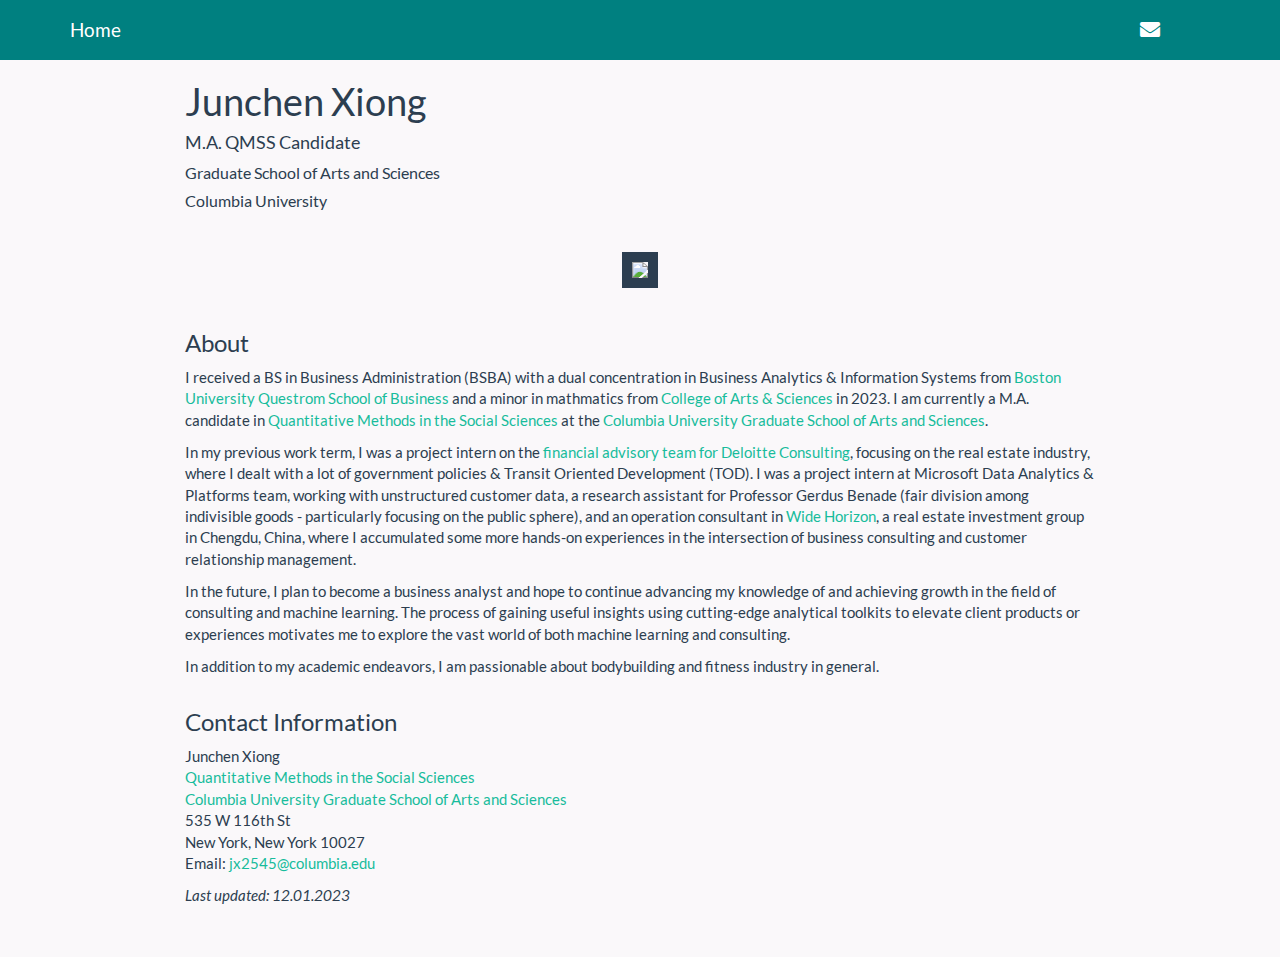
==== index.html @ b04f5756 "image&color_update" ====
<!DOCTYPE html>

<html xmlns="http://www.w3.org/1999/xhtml">

<head> <!-- Global site tag (gtag.js) - Google Analytics -->
<script async src="https://www.googletagmanager.com/gtag/js?id=UA-165822428-1"></script>
<script>
  window.dataLayer = window.dataLayer || [];
  function gtag(){dataLayer.push(arguments);}
  gtag('js', new Date());

  gtag('config', 'UA-165822428-1');
</script>

<meta charset="utf-8" />
<meta http-equiv="Content-Type" content="text/html; charset=utf-8" />
<meta name="generator" content="pandoc" />
<meta http-equiv="X-UA-Compatible" content="IE=EDGE" />




<title>Junchen Xiong</title>

<script src="site_libs/header-attrs-2.6/header-attrs.js"></script>
<script src="site_libs/jquery-1.11.3/jquery.min.js"></script>
<meta name="viewport" content="width=device-width, initial-scale=1" />
<link href="site_libs/bootstrap-3.3.5/css/flatly.min.css" rel="stylesheet" />
<script src="site_libs/bootstrap-3.3.5/js/bootstrap.min.js"></script>
<script src="site_libs/bootstrap-3.3.5/shim/html5shiv.min.js"></script>
<script src="site_libs/bootstrap-3.3.5/shim/respond.min.js"></script>
<script src="site_libs/navigation-1.1/tabsets.js"></script>
<link href="site_libs/highlightjs-9.12.0/default.css" rel="stylesheet" />
<script src="site_libs/highlightjs-9.12.0/highlight.js"></script>
<link href="site_libs/font-awesome-5.1.0/css/all.css" rel="stylesheet" />
<link href="site_libs/font-awesome-5.1.0/css/v4-shims.css" rel="stylesheet" />
<link rel="stylesheet" href="https://use.fontawesome.com/releases/v5.0.8/css/all.css" />
<script defer src="https://use.fontawesome.com/releases/v5.0.7/js/all.js"></script>
<script defer src="https://use.fontawesome.com/releases/v5.0.7/js/v4-shims.js"></script>


<link rel="stylesheet" href="https://cdn.jsdelivr.net/gh/jpswalsh/academicons/css/academicons.min.css">

<link rel="shortcut icon" type="image/x-icon" href="images/favicon.ico">

<style type="text/css">
  code{white-space: pre-wrap;}
  span.smallcaps{font-variant: small-caps;}
  span.underline{text-decoration: underline;}
  div.column{display: inline-block; vertical-align: top; width: 50%;}
  div.hanging-indent{margin-left: 1.5em; text-indent: -1.5em;}
  ul.task-list{list-style: none;}
    </style>

<style type="text/css">code{white-space: pre;}</style>
<style type="text/css">
  pre:not([class]) {
    background-color: white;
  }
</style>
<script type="text/javascript">
if (window.hljs) {
  hljs.configure({languages: []});
  hljs.initHighlightingOnLoad();
  if (document.readyState && document.readyState === "complete") {
    window.setTimeout(function() { hljs.initHighlighting(); }, 0);
  }
}
</script>



<style type="text/css">
h1 {
  font-size: 34px;
}
h1.title {
  font-size: 38px;
}
h2 {
  font-size: 30px;
}
h3 {
  font-size: 24px;
}
h4 {
  font-size: 18px;
}
h5 {
  font-size: 16px;
}
h6 {
  font-size: 12px;
}
.table th:not([align]) {
  text-align: left;
}
</style>





<style type = "text/css">
.main-container {
  max-width: 940px;
  margin-left: auto;
  margin-right: auto;
}
code {
  color: inherit;
  background-color: rgba(0, 0, 0, 0.04);
}
img {
  max-width:100%;
}
.tabbed-pane {
  padding-top: 12px;
}
.html-widget {
  margin-bottom: 20px;
}
button.code-folding-btn:focus {
  outline: none;
}
summary {
  display: list-item;
}
</style>


<style type="text/css">
/* padding for bootstrap navbar */
body {
  padding-top: 60px;
  padding-bottom: 40px;
}
/* offset scroll position for anchor links (for fixed navbar)  */
.section h1 {
  padding-top: 65px;
  margin-top: -65px;
}
.section h2 {
  padding-top: 65px;
  margin-top: -65px;
}
.section h3 {
  padding-top: 65px;
  margin-top: -65px;
}
.section h4 {
  padding-top: 65px;
  margin-top: -65px;
}
.section h5 {
  padding-top: 65px;
  margin-top: -65px;
}
.section h6 {
  padding-top: 65px;
  margin-top: -65px;
}
.dropdown-submenu {
  position: relative;
}
.dropdown-submenu>.dropdown-menu {
  top: 0;
  left: 100%;
  margin-top: -6px;
  margin-left: -1px;
  border-radius: 0 6px 6px 6px;
}
.dropdown-submenu:hover>.dropdown-menu {
  display: block;
}
.dropdown-submenu>a:after {
  display: block;
  content: " ";
  float: right;
  width: 0;
  height: 0;
  border-color: transparent;
  border-style: solid;
  border-width: 5px 0 5px 5px;
  border-left-color: #cccccc;
  margin-top: 5px;
  margin-right: -10px;
}
.dropdown-submenu:hover>a:after {
  border-left-color: #ffffff;
}
.dropdown-submenu.pull-left {
  float: none;
}
.dropdown-submenu.pull-left>.dropdown-menu {
  left: -100%;
  margin-left: 10px;
  border-radius: 6px 0 6px 6px;
}
</style>

<script>
// manage active state of menu based on current page
$(document).ready(function () {
  // active menu anchor
  href = window.location.pathname
  href = href.substr(href.lastIndexOf('/') + 1)
  if (href === "")
    href = "index.html";
  var menuAnchor = $('a[href="' + href + '"]');

  // mark it active
  menuAnchor.parent().addClass('active');

  // if it's got a parent navbar menu mark it active as well
  menuAnchor.closest('li.dropdown').addClass('active');
});
</script>

<!-- tabsets -->

<style type="text/css">
.tabset-dropdown > .nav-tabs {
  display: inline-table;
  max-height: 500px;
  min-height: 44px;
  overflow-y: auto;
  background: white;
  border: 1px solid #ddd;
  border-radius: 4px;
}

.tabset-dropdown > .nav-tabs > li.active:before {
  content: "";
  font-family: 'Glyphicons Halflings';
  display: inline-block;
  padding: 10px;
  border-right: 1px solid #ddd;
}

.tabset-dropdown > .nav-tabs.nav-tabs-open > li.active:before {
  content: "&#xe258;";
  border: none;
}

.tabset-dropdown > .nav-tabs.nav-tabs-open:before {
  content: "";
  font-family: 'Glyphicons Halflings';
  display: inline-block;
  padding: 10px;
  border-right: 1px solid #ddd;
}

.tabset-dropdown > .nav-tabs > li.active {
  display: block;
}

.tabset-dropdown > .nav-tabs > li > a,
.tabset-dropdown > .nav-tabs > li > a:focus,
.tabset-dropdown > .nav-tabs > li > a:hover {
  border: none;
  display: inline-block;
  border-radius: 4px;
  background-color: transparent;
}

.tabset-dropdown > .nav-tabs.nav-tabs-open > li {
  display: block;
  float: none;
}

.tabset-dropdown > .nav-tabs > li {
  display: none;
}
</style>

<!-- code folding -->




</head>

<body>


<div class="container-fluid main-container">




<div class="navbar navbar-default  navbar-fixed-top" role="navigation">
  <div class="container">
    <div class="navbar-header">
      <button type="button" class="navbar-toggle collapsed" data-toggle="collapse" data-target="#navbar">
        <span class="icon-bar"></span>
        <span class="icon-bar"></span>
        <span class="icon-bar"></span>
      </button>
      <a class="navbar-brand" href="index.html">Home</a>
    </div>
    <div id="navbar" class="navbar-collapse collapse">
      <ul class="nav navbar-nav">
        <!-- <li>
  <a href="publications.html">Publications</a>
</li> -->
<!-- <li>
  <a href="teaching.html">Teaching</a>
</li> -->
<!-- <li>
  <a href="personal.html">Personal</a>
</li> -->
<!-- <li>
  <a href="performances.html">Performances</a>
</li> -->
<!-- <li>
  <a href="repertoire.html">Repertoire</a>
</li> -->
      </ul>
      <ul class="nav navbar-nav navbar-right">
        <li>
  <a href="Resume_Junchen_Xiong.pdf">
    <span class="ai ai-cv ai-lg"></span>
     
  </a>
</li>

<li>
  <a href="https://twitter.com/JCX000809/">
    
    <span class="fa fa-twitter fa-lg"></span>


  </a>
</li>

<li>
  <a href="https://www.linkedin.com/in/jcxiong0809/">
    <span class="fa fa fa fa-linkedin-square fa-lg"></span>
     
  </a>
</li>
<li>
  <a href="mailto:&lt;jx2545@columbia.edu&gt;">
    <span class="fas fa-envelope fa-lg"></span>
     
  </a>
</li>
<li>
  <a href="https://github.com/JunchenX0809/">
    <span class="fa fa fa fa-github fa-lg"></span>
     
  </a>
</li>
      </ul>
    </div><!--/.nav-collapse -->
  </div><!--/.container -->
</div><!--/.navbar -->

<div class="fluid-row" id="header">



<h1 class="title toc-ignore">Junchen Xiong</h1>

</div>


<div id="MA-candidate" class="section level4">
<h4>M.A. QMSS Candidate</h4>
<div id="environmental-medicine-and-public-health" class="section level5">
<h5>Graduate School of Arts and Sciences</h5>
</div>
<div id="icahn-school-of-medicine-at-mount-sinai" class="section level5">
<h5>Columbia University</h5>
<p><br></p>
<div style="text-align: center;">

<p><img src="images/profile_photo3.jpg" style="width:60%; border:10px solid;"/></p>
</p>
<p><br></p>
</div>
</div>
<div id="about" class="section level3">
<h3>About</h3>
<p>I received a BS in Business Administration (BSBA) with a dual concentration in Business Analytics &amp; Information Systems from <a href="https://www.bu.edu/questrom/">Boston University Questrom School of Business</a> and a minor in mathmatics from <a href="https://www.bu.edu/cas/">College of Arts & Sciences</a> in 2023. I am currently a M.A. candidate in <a href="https://www.qmss.columbia.edu/">Quantitative Methods in the Social Sciences</a> at the <a href="https://www.gsas.columbia.edu/">Columbia University Graduate School of Arts and Sciences</a>. <br></p>

<p>In my previous work term, I was a project intern on the <a href="https://www2.deloitte.com/cn/en/services/finance.html">financial advisory team for Deloitte Consulting</a>, focusing on the real estate industry, where I dealt with a lot of government policies &amp; Transit Oriented Development (TOD).
  I was a project intern at Microsoft Data Analytics &amp; Platforms team, working with unstructured customer data, a research assistant for Professor Gerdus Benade (fair division among indivisible goods - particularly focusing on the public sphere), and an operation consultant in <a href="https://app.mokahr.com/apply/widehorizon/37079#/?anchorName=default_org_description&sourceToken="> Wide Horizon</a>, a real estate investment group in Chengdu, China, where I accumulated some more hands-on experiences in the intersection of business consulting and customer relationship management.
  <br></p>
<p>In the future, I plan to become a business analyst and hope to continue advancing my knowledge of and achieving growth in the field of consulting and machine learning. 
  The process of gaining useful insights using cutting-edge analytical toolkits to elevate client products or experiences motivates me to explore the vast world of both machine learning and consulting.<!-- NO<sub>2</sub>. -->
  <br></p>
<p>In addition to my academic endeavors, I am passionable about bodybuilding and fitness industry in general. 
  <br><br>
</p>
</div>
<div id="contact-information" class="section level3">
<h3>Contact Information</h3>
<p>Junchen Xiong <br> <a href="https://www.qmss.columbia.edu/">Quantitative Methods in the Social Sciences</a><br> <a href="https://www.gsas.columbia.edu/">Columbia University Graduate School of Arts and Sciences</a><br> 535 W 116th St<br> New York, New York 10027<br> Email: <a href="mailto:%3Cjx2545@columbia.edu%3E">jx2545@columbia.edu</a><br></p>
<p><em>Last updated: 12.01.2023</em></p>
</div>




</div>

<script>

// add bootstrap table styles to pandoc tables
function bootstrapStylePandocTables() {
  $('tr.odd').parent('tbody').parent('table').addClass('table table-condensed');
}
$(document).ready(function () {
  bootstrapStylePandocTables();
});


</script>

<!-- tabsets -->

<script>
$(document).ready(function () {
  window.buildTabsets("TOC");
});

$(document).ready(function () {
  $('.tabset-dropdown > .nav-tabs > li').click(function () {
    $(this).parent().toggleClass('nav-tabs-open')
  });
});
</script>

<!-- code folding -->


<!-- dynamically load mathjax for compatibility with self-contained -->
<script>
  (function () {
    var script = document.createElement("script");
    script.type = "text/javascript";
    script.src  = "https://mathjax.rstudio.com/latest/MathJax.js?config=TeX-AMS-MML_HTMLorMML";
    document.getElementsByTagName("head")[0].appendChild(script);
  })();
</script>

</body>
</html>
---- site_libs/bootstrap-3.3.5/css/flatly.min.css ----
@font-face {
    font-family: 'Lato';
    font-style: normal;
    font-weight: 400;
    src: url(fonts/Lato.ttf) format('truetype');
}

@font-face {
    font-family: 'Lato';
    font-style: normal;
    font-weight: 700;
    src: url(fonts/LatoBold.ttf) format('truetype');
}

@font-face {
    font-family: 'Lato';
    font-style: italic;
    font-weight: 400;
    src: url(fonts/LatoItalic.ttf) format('truetype');
}

/*!
 * bootswatch v3.3.6
 * Homepage: http://bootswatch.com
 * Copyright 2012-2015 Thomas Park
 * Licensed under MIT
 * Based on Bootstrap
*/
/*!
 * Bootstrap v3.3.6 (http://getbootstrap.com)
 * Copyright 2011-2015 Twitter, Inc.
 * Licensed under MIT (https://github.com/twbs/bootstrap/blob/master/LICENSE)
 */
/*! normalize.css v3.0.3 | MIT License | github.com/necolas/normalize.css */
html {
    font-family: sans-serif;
    -ms-text-size-adjust: 100%;
    -webkit-text-size-adjust: 100%
}

body {
    margin: 0
}

article,aside,details,figcaption,figure,footer,header,hgroup,main,menu,nav,section,summary {
    display: block
}

audio,canvas,progress,video {
    display: inline-block;
    vertical-align: baseline
}

audio:not([controls]) {
    display: none;
    height: 0
}

[hidden],template {
    display: none
}

a {
    background-color: transparent
}

a:active,a:hover {
    outline: 0
}

abbr[title] {
    border-bottom: 1px dotted
}

b,strong {
    font-weight: bold
}

dfn {
    font-style: italic
}

h1 {
    font-size: 2em;
    margin: 0.67em 0
}

mark {
    background: #ff0;
    color: #000
}

small {
    font-size: 80%
}

sub,sup {
    font-size: 75%;
    line-height: 0;
    position: relative;
    vertical-align: baseline
}

sup {
    top: -0.5em
}

sub {
    bottom: -0.25em
}

img {
    border: 0
}

svg:not(:root) {
    overflow: hidden
}

figure {
    margin: 1em 40px
}

hr {
    -webkit-box-sizing: content-box;
    -moz-box-sizing: content-box;
    box-sizing: content-box;
    height: 0
}

pre {
    overflow: auto
}

code,kbd,pre,samp {
    font-family: monospace, monospace;
    font-size: 1em
}

button,input,optgroup,select,textarea {
    color: inherit;
    font: inherit;
    margin: 0
}

button {
    overflow: visible
}

button,select {
    text-transform: none
}

button,html input[type="button"],input[type="reset"],input[type="submit"] {
    -webkit-appearance: button;
    cursor: pointer
}

button[disabled],html input[disabled] {
    cursor: default
}

button::-moz-focus-inner,input::-moz-focus-inner {
    border: 0;
    padding: 0
}

input {
    line-height: normal
}

input[type="checkbox"],input[type="radio"] {
    -webkit-box-sizing: border-box;
    -moz-box-sizing: border-box;
    box-sizing: border-box;
    padding: 0
}

input[type="number"]::-webkit-inner-spin-button,input[type="number"]::-webkit-outer-spin-button {
    height: auto
}

input[type="search"] {
    -webkit-appearance: textfield;
    -webkit-box-sizing: content-box;
    -moz-box-sizing: content-box;
    box-sizing: content-box
}

input[type="search"]::-webkit-search-cancel-button,input[type="search"]::-webkit-search-decoration {
    -webkit-appearance: none
}

fieldset {
    border: 1px solid #c0c0c0;
    margin: 0 2px;
    padding: 0.35em 0.625em 0.75em
}

legend {
    border: 0;
    padding: 0
}

textarea {
    overflow: auto
}

optgroup {
    font-weight: bold
}

table {
    border-collapse: collapse;
    border-spacing: 0
}

td,th {
    padding: 0
}

/*! Source: https://github.com/h5bp/html5-boilerplate/blob/master/src/css/main.css */
@media print {
    *,*:before,*:after {
        background: transparent !important;
        color: #000 !important;
        -webkit-box-shadow: none !important;
        box-shadow: none !important;
        text-shadow: none !important
    }

    a,a:visited {
        text-decoration: underline
    }

    a[href]:after {
        content: " (" attr(href) ")"
    }

    abbr[title]:after {
        content: " (" attr(title) ")"
    }

    a[href^="#"]:after,a[href^="javascript:"]:after {
        content: ""
    }

    pre,blockquote {
        border: 1px solid #999;
        page-break-inside: avoid
    }

    thead {
        display: table-header-group
    }

    tr,img {
        page-break-inside: avoid
    }

    img {
        max-width: 100% !important
    }

    p,h2,h3 {
        orphans: 3;
        widows: 3
    }

    h2,h3 {
        page-break-after: avoid
    }

    .navbar {
        display: none
    }

    .btn>.caret,.dropup>.btn>.caret {
        border-top-color: #000 !important
    }

    .label {
        border: 1px solid #000
    }

    .table {
        border-collapse: collapse !important
    }

    .table td,.table th {
        background-color: #fff !important
    }

    .table-bordered th,.table-bordered td {
        border: 1px solid #ddd !important
    }
}

@font-face {
    font-family: 'Glyphicons Halflings';
    src: url('../fonts/glyphicons-halflings-regular.eot');
    src: url('../fonts/glyphicons-halflings-regular.eot?#iefix') format('embedded-opentype'),url('../fonts/glyphicons-halflings-regular.woff') format('woff'),url('../fonts/glyphicons-halflings-regular.ttf') format('truetype'),url('../fonts/glyphicons-halflings-regular.svg#glyphicons_halflingsregular') format('svg')
}

.glyphicon {
    position: relative;
    top: 1px;
    display: inline-block;
    font-family: 'Glyphicons Halflings';
    font-style: normal;
    font-weight: normal;
    line-height: 1;
    -webkit-font-smoothing: antialiased;
    -moz-osx-font-smoothing: grayscale
}

.glyphicon-asterisk:before {
    content: "\002a"
}

.glyphicon-plus:before {
    content: "\002b"
}

.glyphicon-euro:before,.glyphicon-eur:before {
    content: "\20ac"
}

.glyphicon-minus:before {
    content: "\2212"
}

.glyphicon-cloud:before {
    content: "\2601"
}

.glyphicon-envelope:before {
    content: "\2709"
}

.glyphicon-pencil:before {
    content: "\270f"
}

.glyphicon-glass:before {
    content: "\e001"
}

.glyphicon-music:before {
    content: "\e002"
}

.glyphicon-search:before {
    content: "\e003"
}

.glyphicon-heart:before {
    content: "\e005"
}

.glyphicon-star:before {
    content: "\e006"
}

.glyphicon-star-empty:before {
    content: "\e007"
}

.glyphicon-user:before {
    content: "\e008"
}

.glyphicon-film:before {
    content: "\e009"
}

.glyphicon-th-large:before {
    content: "\e010"
}

.glyphicon-th:before {
    content: "\e011"
}

.glyphicon-th-list:before {
    content: "\e012"
}

.glyphicon-ok:before {
    content: "\e013"
}

.glyphicon-remove:before {
    content: "\e014"
}

.glyphicon-zoom-in:before {
    content: "\e015"
}

.glyphicon-zoom-out:before {
    content: "\e016"
}

.glyphicon-off:before {
    content: "\e017"
}

.glyphicon-signal:before {
    content: "\e018"
}

.glyphicon-cog:before {
    content: "\e019"
}

.glyphicon-trash:before {
    content: "\e020"
}

.glyphicon-home:before {
    content: "\e021"
}

.glyphicon-file:before {
    content: "\e022"
}

.glyphicon-time:before {
    content: "\e023"
}

.glyphicon-road:before {
    content: "\e024"
}

.glyphicon-download-alt:before {
    content: "\e025"
}

.glyphicon-download:before {
    content: "\e026"
}

.glyphicon-upload:before {
    content: "\e027"
}

.glyphicon-inbox:before {
    content: "\e028"
}

.glyphicon-play-circle:before {
    content: "\e029"
}

.glyphicon-repeat:before {
    content: "\e030"
}

.glyphicon-refresh:before {
    content: "\e031"
}

.glyphicon-list-alt:before {
    content: "\e032"
}

.glyphicon-lock:before {
    content: "\e033"
}

.glyphicon-flag:before {
    content: "\e034"
}

.glyphicon-headphones:before {
    content: "\e035"
}

.glyphicon-volume-off:before {
    content: "\e036"
}

.glyphicon-volume-down:before {
    content: "\e037"
}

.glyphicon-volume-up:before {
    content: "\e038"
}

.glyphicon-qrcode:before {
    content: "\e039"
}

.glyphicon-barcode:before {
    content: "\e040"
}

.glyphicon-tag:before {
    content: "\e041"
}

.glyphicon-tags:before {
    content: "\e042"
}

.glyphicon-book:before {
    content: "\e043"
}

.glyphicon-bookmark:before {
    content: "\e044"
}

.glyphicon-print:before {
    content: "\e045"
}

.glyphicon-camera:before {
    content: "\e046"
}

.glyphicon-font:before {
    content: "\e047"
}

.glyphicon-bold:before {
    content: "\e048"
}

.glyphicon-italic:before {
    content: "\e049"
}

.glyphicon-text-height:before {
    content: "\e050"
}

.glyphicon-text-width:before {
    content: "\e051"
}

.glyphicon-align-left:before {
    content: "\e052"
}

.glyphicon-align-center:before {
    content: "\e053"
}

.glyphicon-align-right:before {
    content: "\e054"
}

.glyphicon-align-justify:before {
    content: "\e055"
}

.glyphicon-list:before {
    content: "\e056"
}

.glyphicon-indent-left:before {
    content: "\e057"
}

.glyphicon-indent-right:before {
    content: "\e058"
}

.glyphicon-facetime-video:before {
    content: "\e059"
}

.glyphicon-picture:before {
    content: "\e060"
}

.glyphicon-map-marker:before {
    content: "\e062"
}

.glyphicon-adjust:before {
    content: "\e063"
}

.glyphicon-tint:before {
    content: "\e064"
}

.glyphicon-edit:before {
    content: "\e065"
}

.glyphicon-share:before {
    content: "\e066"
}

.glyphicon-check:before {
    content: "\e067"
}

.glyphicon-move:before {
    content: "\e068"
}

.glyphicon-step-backward:before {
    content: "\e069"
}

.glyphicon-fast-backward:before {
    content: "\e070"
}

.glyphicon-backward:before {
    content: "\e071"
}

.glyphicon-play:before {
    content: "\e072"
}

.glyphicon-pause:before {
    content: "\e073"
}

.glyphicon-stop:before {
    content: "\e074"
}

.glyphicon-forward:before {
    content: "\e075"
}

.glyphicon-fast-forward:before {
    content: "\e076"
}

.glyphicon-step-forward:before {
    content: "\e077"
}

.glyphicon-eject:before {
    content: "\e078"
}

.glyphicon-chevron-left:before {
    content: "\e079"
}

.glyphicon-chevron-right:before {
    content: "\e080"
}

.glyphicon-plus-sign:before {
    content: "\e081"
}

.glyphicon-minus-sign:before {
    content: "\e082"
}

.glyphicon-remove-sign:before {
    content: "\e083"
}

.glyphicon-ok-sign:before {
    content: "\e084"
}

.glyphicon-question-sign:before {
    content: "\e085"
}

.glyphicon-info-sign:before {
    content: "\e086"
}

.glyphicon-screenshot:before {
    content: "\e087"
}

.glyphicon-remove-circle:before {
    content: "\e088"
}

.glyphicon-ok-circle:before {
    content: "\e089"
}

.glyphicon-ban-circle:before {
    content: "\e090"
}

.glyphicon-arrow-left:before {
    content: "\e091"
}

.glyphicon-arrow-right:before {
    content: "\e092"
}

.glyphicon-arrow-up:before {
    content: "\e093"
}

.glyphicon-arrow-down:before {
    content: "\e094"
}

.glyphicon-share-alt:before {
    content: "\e095"
}

.glyphicon-resize-full:before {
    content: "\e096"
}

.glyphicon-resize-small:before {
    content: "\e097"
}

.glyphicon-exclamation-sign:before {
    content: "\e101"
}

.glyphicon-gift:before {
    content: "\e102"
}

.glyphicon-leaf:before {
    content: "\e103"
}

.glyphicon-fire:before {
    content: "\e104"
}

.glyphicon-eye-open:before {
    content: "\e105"
}

.glyphicon-eye-close:before {
    content: "\e106"
}

.glyphicon-warning-sign:before {
    content: "\e107"
}

.glyphicon-plane:before {
    content: "\e108"
}

.glyphicon-calendar:before {
    content: "\e109"
}

.glyphicon-random:before {
    content: "\e110"
}

.glyphicon-comment:before {
    content: "\e111"
}

.glyphicon-magnet:before {
    content: "\e112"
}

.glyphicon-chevron-up:before {
    content: "\e113"
}

.glyphicon-chevron-down:before {
    content: "\e114"
}

.glyphicon-retweet:before {
    content: "\e115"
}

.glyphicon-shopping-cart:before {
    content: "\e116"
}

.glyphicon-folder-close:before {
    content: "\e117"
}

.glyphicon-folder-open:before {
    content: "\e118"
}

.glyphicon-resize-vertical:before {
    content: "\e119"
}

.glyphicon-resize-horizontal:before {
    content: "\e120"
}

.glyphicon-hdd:before {
    content: "\e121"
}

.glyphicon-bullhorn:before {
    content: "\e122"
}

.glyphicon-bell:before {
    content: "\e123"
}

.glyphicon-certificate:before {
    content: "\e124"
}

.glyphicon-thumbs-up:before {
    content: "\e125"
}

.glyphicon-thumbs-down:before {
    content: "\e126"
}

.glyphicon-hand-right:before {
    content: "\e127"
}

.glyphicon-hand-left:before {
    content: "\e128"
}

.glyphicon-hand-up:before {
    content: "\e129"
}

.glyphicon-hand-down:before {
    content: "\e130"
}

.glyphicon-circle-arrow-right:before {
    content: "\e131"
}

.glyphicon-circle-arrow-left:before {
    content: "\e132"
}

.glyphicon-circle-arrow-up:before {
    content: "\e133"
}

.glyphicon-circle-arrow-down:before {
    content: "\e134"
}

.glyphicon-globe:before {
    content: "\e135"
}

.glyphicon-wrench:before {
    content: "\e136"
}

.glyphicon-tasks:before {
    content: "\e137"
}

.glyphicon-filter:before {
    content: "\e138"
}

.glyphicon-briefcase:before {
    content: "\e139"
}

.glyphicon-fullscreen:before {
    content: "\e140"
}

.glyphicon-dashboard:before {
    content: "\e141"
}

.glyphicon-paperclip:before {
    content: "\e142"
}

.glyphicon-heart-empty:before {
    content: "\e143"
}

.glyphicon-link:before {
    content: "\e144"
}

.glyphicon-phone:before {
    content: "\e145"
}

.glyphicon-pushpin:before {
    content: "\e146"
}

.glyphicon-usd:before {
    content: "\e148"
}

.glyphicon-gbp:before {
    content: "\e149"
}

.glyphicon-sort:before {
    content: "\e150"
}

.glyphicon-sort-by-alphabet:before {
    content: "\e151"
}

.glyphicon-sort-by-alphabet-alt:before {
    content: "\e152"
}

.glyphicon-sort-by-order:before {
    content: "\e153"
}

.glyphicon-sort-by-order-alt:before {
    content: "\e154"
}

.glyphicon-sort-by-attributes:before {
    content: "\e155"
}

.glyphicon-sort-by-attributes-alt:before {
    content: "\e156"
}

.glyphicon-unchecked:before {
    content: "\e157"
}

.glyphicon-expand:before {
    content: "\e158"
}

.glyphicon-collapse-down:before {
    content: "\e159"
}

.glyphicon-collapse-up:before {
    content: "\e160"
}

.glyphicon-log-in:before {
    content: "\e161"
}

.glyphicon-flash:before {
    content: "\e162"
}

.glyphicon-log-out:before {
    content: "\e163"
}

.glyphicon-new-window:before {
    content: "\e164"
}

.glyphicon-record:before {
    content: "\e165"
}

.glyphicon-save:before {
    content: "\e166"
}

.glyphicon-open:before {
    content: "\e167"
}

.glyphicon-saved:before {
    content: "\e168"
}

.glyphicon-import:before {
    content: "\e169"
}

.glyphicon-export:before {
    content: "\e170"
}

.glyphicon-send:before {
    content: "\e171"
}

.glyphicon-floppy-disk:before {
    content: "\e172"
}

.glyphicon-floppy-saved:before {
    content: "\e173"
}

.glyphicon-floppy-remove:before {
    content: "\e174"
}

.glyphicon-floppy-save:before {
    content: "\e175"
}

.glyphicon-floppy-open:before {
    content: "\e176"
}

.glyphicon-credit-card:before {
    content: "\e177"
}

.glyphicon-transfer:before {
    content: "\e178"
}

.glyphicon-cutlery:before {
    content: "\e179"
}

.glyphicon-header:before {
    content: "\e180"
}

.glyphicon-compressed:before {
    content: "\e181"
}

.glyphicon-earphone:before {
    content: "\e182"
}

.glyphicon-phone-alt:before {
    content: "\e183"
}

.glyphicon-tower:before {
    content: "\e184"
}

.glyphicon-stats:before {
    content: "\e185"
}

.glyphicon-sd-video:before {
    content: "\e186"
}

.glyphicon-hd-video:before {
    content: "\e187"
}

.glyphicon-subtitles:before {
    content: "\e188"
}

.glyphicon-sound-stereo:before {
    content: "\e189"
}

.glyphicon-sound-dolby:before {
    content: "\e190"
}

.glyphicon-sound-5-1:before {
    content: "\e191"
}

.glyphicon-sound-6-1:before {
    content: "\e192"
}

.glyphicon-sound-7-1:before {
    content: "\e193"
}

.glyphicon-copyright-mark:before {
    content: "\e194"
}

.glyphicon-registration-mark:before {
    content: "\e195"
}

.glyphicon-cloud-download:before {
    content: "\e197"
}

.glyphicon-cloud-upload:before {
    content: "\e198"
}

.glyphicon-tree-conifer:before {
    content: "\e199"
}

.glyphicon-tree-deciduous:before {
    content: "\e200"
}

.glyphicon-cd:before {
    content: "\e201"
}

.glyphicon-save-file:before {
    content: "\e202"
}

.glyphicon-open-file:before {
    content: "\e203"
}

.glyphicon-level-up:before {
    content: "\e204"
}

.glyphicon-copy:before {
    content: "\e205"
}

.glyphicon-paste:before {
    content: "\e206"
}

.glyphicon-alert:before {
    content: "\e209"
}

.glyphicon-equalizer:before {
    content: "\e210"
}

.glyphicon-king:before {
    content: "\e211"
}

.glyphicon-queen:before {
    content: "\e212"
}

.glyphicon-pawn:before {
    content: "\e213"
}

.glyphicon-bishop:before {
    content: "\e214"
}

.glyphicon-knight:before {
    content: "\e215"
}

.glyphicon-baby-formula:before {
    content: "\e216"
}

.glyphicon-tent:before {
    content: "\26fa"
}

.glyphicon-blackboard:before {
    content: "\e218"
}

.glyphicon-bed:before {
    content: "\e219"
}

.glyphicon-apple:before {
    content: "\f8ff"
}

.glyphicon-erase:before {
    content: "\e221"
}

.glyphicon-hourglass:before {
    content: "\231b"
}

.glyphicon-lamp:before {
    content: "\e223"
}

.glyphicon-duplicate:before {
    content: "\e224"
}

.glyphicon-piggy-bank:before {
    content: "\e225"
}

.glyphicon-scissors:before {
    content: "\e226"
}

.glyphicon-bitcoin:before {
    content: "\e227"
}

.glyphicon-btc:before {
    content: "\e227"
}

.glyphicon-xbt:before {
    content: "\e227"
}

.glyphicon-yen:before {
    content: "\00a5"
}

.glyphicon-jpy:before {
    content: "\00a5"
}

.glyphicon-ruble:before {
    content: "\20bd"
}

.glyphicon-rub:before {
    content: "\20bd"
}

.glyphicon-scale:before {
    content: "\e230"
}

.glyphicon-ice-lolly:before {
    content: "\e231"
}

.glyphicon-ice-lolly-tasted:before {
    content: "\e232"
}

.glyphicon-education:before {
    content: "\e233"
}

.glyphicon-option-horizontal:before {
    content: "\e234"
}

.glyphicon-option-vertical:before {
    content: "\e235"
}

.glyphicon-menu-hamburger:before {
    content: "\e236"
}

.glyphicon-modal-window:before {
    content: "\e237"
}

.glyphicon-oil:before {
    content: "\e238"
}

.glyphicon-grain:before {
    content: "\e239"
}

.glyphicon-sunglasses:before {
    content: "\e240"
}

.glyphicon-text-size:before {
    content: "\e241"
}

.glyphicon-text-color:before {
    content: "\e242"
}

.glyphicon-text-background:before {
    content: "\e243"
}

.glyphicon-object-align-top:before {
    content: "\e244"
}

.glyphicon-object-align-bottom:before {
    content: "\e245"
}

.glyphicon-object-align-horizontal:before {
    content: "\e246"
}

.glyphicon-object-align-left:before {
    content: "\e247"
}

.glyphicon-object-align-vertical:before {
    content: "\e248"
}

.glyphicon-object-align-right:before {
    content: "\e249"
}

.glyphicon-triangle-right:before {
    content: "\e250"
}

.glyphicon-triangle-left:before {
    content: "\e251"
}

.glyphicon-triangle-bottom:before {
    content: "\e252"
}

.glyphicon-triangle-top:before {
    content: "\e253"
}

.glyphicon-console:before {
    content: "\e254"
}

.glyphicon-superscript:before {
    content: "\e255"
}

.glyphicon-subscript:before {
    content: "\e256"
}

.glyphicon-menu-left:before {
    content: "\e257"
}

.glyphicon-menu-right:before {
    content: "\e258"
}

.glyphicon-menu-down:before {
    content: "\e259"
}

.glyphicon-menu-up:before {
    content: "\e260"
}

* {
    -webkit-box-sizing: border-box;
    -moz-box-sizing: border-box;
    box-sizing: border-box
}

*:before,*:after {
    -webkit-box-sizing: border-box;
    -moz-box-sizing: border-box;
    box-sizing: border-box
}

html {
    font-size: 10px;
    -webkit-tap-highlight-color: rgba(0,0,0,0)
}

body {
    font-family: "Lato","Helvetica Neue",Helvetica,Arial,sans-serif;
    font-size: 15px;
    line-height: 1.42857143;
    color: #2c3e50;
    background-color: #faf8fa
}

input,button,select,textarea {
    font-family: inherit;
    font-size: inherit;
    line-height: inherit
}

a {
    color: #18bc9c;
    text-decoration: none
}

a:hover,a:focus {
    color: #18bc9c;
    text-decoration: underline
}

a:focus {
    outline: thin dotted;
    outline: 5px auto -webkit-focus-ring-color;
    outline-offset: -2px
}

figure {
    margin: 0
}

img {
    vertical-align: middle
}

.img-responsive,.thumbnail>img,.thumbnail a>img,.carousel-inner>.item>img,.carousel-inner>.item>a>img {
    display: block;
    max-width: 100%;
    height: auto
}

.img-rounded {
    border-radius: 6px
}

.img-thumbnail {
    padding: 4px;
    line-height: 1.42857143;
    background-color: #ffffff;
    border: 1px solid #ecf0f1;
    border-radius: 4px;
    -webkit-transition: all .2s ease-in-out;
    -o-transition: all .2s ease-in-out;
    transition: all .2s ease-in-out;
    display: inline-block;
    max-width: 100%;
    height: auto
}

.img-circle {
    border-radius: 50%
}

hr {
    margin-top: 21px;
    margin-bottom: 21px;
    border: 0;
    border-top: 1px solid #ecf0f1
}

.sr-only {
    position: absolute;
    width: 1px;
    height: 1px;
    margin: -1px;
    padding: 0;
    overflow: hidden;
    clip: rect(0, 0, 0, 0);
    border: 0
}

.sr-only-focusable:active,.sr-only-focusable:focus {
    position: static;
    width: auto;
    height: auto;
    margin: 0;
    overflow: visible;
    clip: auto
}

[role="button"] {
    cursor: pointer
}

h1,h2,h3,h4,h5,h6,.h1,.h2,.h3,.h4,.h5,.h6 {
    font-family: "Lato","Helvetica Neue",Helvetica,Arial,sans-serif;
    font-weight: 400;
    line-height: 1.1;
    color: inherit
}

h1 small,h2 small,h3 small,h4 small,h5 small,h6 small,.h1 small,.h2 small,.h3 small,.h4 small,.h5 small,.h6 small,h1 .small,h2 .small,h3 .small,h4 .small,h5 .small,h6 .small,.h1 .small,.h2 .small,.h3 .small,.h4 .small,.h5 .small,.h6 .small {
    font-weight: normal;
    line-height: 1;
    color: #b4bcc2
}

h1,.h1,h2,.h2,h3,.h3 {
    margin-top: 21px;
    margin-bottom: 10.5px
}

h1 small,.h1 small,h2 small,.h2 small,h3 small,.h3 small,h1 .small,.h1 .small,h2 .small,.h2 .small,h3 .small,.h3 .small {
    font-size: 65%
}

h4,.h4,h5,.h5,h6,.h6 {
    margin-top: 10.5px;
    margin-bottom: 10.5px
}

h4 small,.h4 small,h5 small,.h5 small,h6 small,.h6 small,h4 .small,.h4 .small,h5 .small,.h5 .small,h6 .small,.h6 .small {
    font-size: 75%
}

h1,.h1 {
    font-size: 39px
}

h2,.h2 {
    font-size: 32px
}

h3,.h3 {
    font-size: 26px
}

h4,.h4 {
    font-size: 19px
}

h5,.h5 {
    font-size: 15px
}

h6,.h6 {
    font-size: 13px
}

p {
    margin: 0 0 10.5px
}

.lead {
    margin-bottom: 21px;
    font-size: 17px;
    font-weight: 300;
    line-height: 1.4
}

@media (min-width: 768px) {
    .lead {
        font-size:22.5px
    }
}

small,.small {
    font-size: 86%
}

mark,.mark {
    background-color: #f39c12;
    padding: .2em
}

.text-left {
    text-align: left
}

.text-right {
    text-align: right
}

.text-center {
    text-align: center
}

.text-justify {
    text-align: justify
}

.text-nowrap {
    white-space: nowrap
}

.text-lowercase {
    text-transform: lowercase
}

.text-uppercase {
    text-transform: uppercase
}

.text-capitalize {
    text-transform: capitalize
}

.text-muted {
    color: #b4bcc2
}

.text-primary {
    color: #2c3e50
}

a.text-primary:hover,a.text-primary:focus {
    color: #1a242f
}

.text-success {
    color: #ffffff
}

a.text-success:hover,a.text-success:focus {
    color: #e6e6e6
}

.text-info {
    color: #ffffff
}

a.text-info:hover,a.text-info:focus {
    color: #e6e6e6
}

.text-warning {
    color: #ffffff
}

a.text-warning:hover,a.text-warning:focus {
    color: #e6e6e6
}

.text-danger {
    color: #ffffff
}

a.text-danger:hover,a.text-danger:focus {
    color: #e6e6e6
}

.bg-primary {
    color: #fff;
    background-color: #2c3e50
}

a.bg-primary:hover,a.bg-primary:focus {
    background-color: #1a242f
}

.bg-success {
    background-color: #18bc9c
}

a.bg-success:hover,a.bg-success:focus {
    background-color: #128f76
}

.bg-info {
    background-color: #3498db
}

a.bg-info:hover,a.bg-info:focus {
    background-color: #217dbb
}

.bg-warning {
    background-color: #f39c12
}

a.bg-warning:hover,a.bg-warning:focus {
    background-color: #c87f0a
}

.bg-danger {
    background-color: #e74c3c
}

a.bg-danger:hover,a.bg-danger:focus {
    background-color: #d62c1a
}

.page-header {
    padding-bottom: 9.5px;
    margin: 42px 0 21px;
    border-bottom: 1px solid transparent
}

ul,ol {
    margin-top: 0;
    margin-bottom: 10.5px
}

ul ul,ol ul,ul ol,ol ol {
    margin-bottom: 0
}

.list-unstyled {
    padding-left: 0;
    list-style: none
}

.list-inline {
    padding-left: 0;
    list-style: none;
    margin-left: -5px
}

.list-inline>li {
    display: inline-block;
    padding-left: 5px;
    padding-right: 5px
}

dl {
    margin-top: 0;
    margin-bottom: 21px
}

dt,dd {
    line-height: 1.42857143
}

dt {
    font-weight: bold
}

dd {
    margin-left: 0
}

@media (min-width: 768px) {
    .dl-horizontal dt {
        float:left;
        width: 160px;
        clear: left;
        text-align: right;
        overflow: hidden;
        text-overflow: ellipsis;
        white-space: nowrap
    }

    .dl-horizontal dd {
        margin-left: 180px
    }
}

abbr[title],abbr[data-original-title] {
    cursor: help;
    border-bottom: 1px dotted #b4bcc2
}

.initialism {
    font-size: 90%;
    text-transform: uppercase
}

blockquote {
    padding: 10.5px 21px;
    margin: 0 0 21px;
    font-size: 18.75px;
    border-left: 5px solid #ecf0f1
}

blockquote p:last-child,blockquote ul:last-child,blockquote ol:last-child {
    margin-bottom: 0
}

blockquote footer,blockquote small,blockquote .small {
    display: block;
    font-size: 80%;
    line-height: 1.42857143;
    color: #b4bcc2
}

blockquote footer:before,blockquote small:before,blockquote .small:before {
    content: '\2014 \00A0'
}

.blockquote-reverse,blockquote.pull-right {
    padding-right: 15px;
    padding-left: 0;
    border-right: 5px solid #ecf0f1;
    border-left: 0;
    text-align: right
}

.blockquote-reverse footer:before,blockquote.pull-right footer:before,.blockquote-reverse small:before,blockquote.pull-right small:before,.blockquote-reverse .small:before,blockquote.pull-right .small:before {
    content: ''
}

.blockquote-reverse footer:after,blockquote.pull-right footer:after,.blockquote-reverse small:after,blockquote.pull-right small:after,.blockquote-reverse .small:after,blockquote.pull-right .small:after {
    content: '\00A0 \2014'
}

address {
    margin-bottom: 21px;
    font-style: normal;
    line-height: 1.42857143
}

code,kbd,pre,samp {
    font-family: monospace
}

code {
    padding: 2px 4px;
    font-size: 90%;
    color: #c7254e;
    background-color: #f9f2f4;
    border-radius: 4px
}

kbd {
    padding: 2px 4px;
    font-size: 90%;
    color: #ffffff;
    background-color: #333333;
    border-radius: 3px;
    -webkit-box-shadow: inset 0 -1px 0 rgba(0,0,0,0.25);
    box-shadow: inset 0 -1px 0 rgba(0,0,0,0.25)
}

kbd kbd {
    padding: 0;
    font-size: 100%;
    font-weight: bold;
    -webkit-box-shadow: none;
    box-shadow: none
}

pre {
    display: block;
    padding: 10px;
    margin: 0 0 10.5px;
    font-size: 14px;
    line-height: 1.42857143;
    word-break: break-all;
    word-wrap: break-word;
    color: #7b8a8b;
    background-color: #ecf0f1;
    border: 1px solid #cccccc;
    border-radius: 4px
}

pre code {
    padding: 0;
    font-size: inherit;
    color: inherit;
    white-space: pre-wrap;
    background-color: transparent;
    border-radius: 0
}

.pre-scrollable {
    max-height: 340px;
    overflow-y: scroll
}

.container {
    margin-right: auto;
    margin-left: auto;
    padding-left: 15px;
    padding-right: 15px
}

@media (min-width: 768px) {
    .container {
        width:750px
    }
}

@media (min-width: 992px) {
    .container {
        width:970px
    }
}

@media (min-width: 1200px) {
    .container {
        width:1170px
    }
}

.container-fluid {
    margin-right: auto;
    margin-left: auto;
    padding-left: 15px;
    padding-right: 15px
}

.row {
    margin-left: -15px;
    margin-right: -15px
}

.col-xs-1,.col-sm-1,.col-md-1,.col-lg-1,.col-xs-2,.col-sm-2,.col-md-2,.col-lg-2,.col-xs-3,.col-sm-3,.col-md-3,.col-lg-3,.col-xs-4,.col-sm-4,.col-md-4,.col-lg-4,.col-xs-5,.col-sm-5,.col-md-5,.col-lg-5,.col-xs-6,.col-sm-6,.col-md-6,.col-lg-6,.col-xs-7,.col-sm-7,.col-md-7,.col-lg-7,.col-xs-8,.col-sm-8,.col-md-8,.col-lg-8,.col-xs-9,.col-sm-9,.col-md-9,.col-lg-9,.col-xs-10,.col-sm-10,.col-md-10,.col-lg-10,.col-xs-11,.col-sm-11,.col-md-11,.col-lg-11,.col-xs-12,.col-sm-12,.col-md-12,.col-lg-12 {
    position: relative;
    min-height: 1px;
    padding-left: 15px;
    padding-right: 15px
}

.col-xs-1,.col-xs-2,.col-xs-3,.col-xs-4,.col-xs-5,.col-xs-6,.col-xs-7,.col-xs-8,.col-xs-9,.col-xs-10,.col-xs-11,.col-xs-12 {
    float: left
}

.col-xs-12 {
    width: 100%
}

.col-xs-11 {
    width: 91.66666667%
}

.col-xs-10 {
    width: 83.33333333%
}

.col-xs-9 {
    width: 75%
}

.col-xs-8 {
    width: 66.66666667%
}

.col-xs-7 {
    width: 58.33333333%
}

.col-xs-6 {
    width: 50%
}

.col-xs-5 {
    width: 41.66666667%
}

.col-xs-4 {
    width: 33.33333333%
}

.col-xs-3 {
    width: 25%
}

.col-xs-2 {
    width: 16.66666667%
}

.col-xs-1 {
    width: 8.33333333%
}

.col-xs-pull-12 {
    right: 100%
}

.col-xs-pull-11 {
    right: 91.66666667%
}

.col-xs-pull-10 {
    right: 83.33333333%
}

.col-xs-pull-9 {
    right: 75%
}

.col-xs-pull-8 {
    right: 66.66666667%
}

.col-xs-pull-7 {
    right: 58.33333333%
}

.col-xs-pull-6 {
    right: 50%
}

.col-xs-pull-5 {
    right: 41.66666667%
}

.col-xs-pull-4 {
    right: 33.33333333%
}

.col-xs-pull-3 {
    right: 25%
}

.col-xs-pull-2 {
    right: 16.66666667%
}

.col-xs-pull-1 {
    right: 8.33333333%
}

.col-xs-pull-0 {
    right: auto
}

.col-xs-push-12 {
    left: 100%
}

.col-xs-push-11 {
    left: 91.66666667%
}

.col-xs-push-10 {
    left: 83.33333333%
}

.col-xs-push-9 {
    left: 75%
}

.col-xs-push-8 {
    left: 66.66666667%
}

.col-xs-push-7 {
    left: 58.33333333%
}

.col-xs-push-6 {
    left: 50%
}

.col-xs-push-5 {
    left: 41.66666667%
}

.col-xs-push-4 {
    left: 33.33333333%
}

.col-xs-push-3 {
    left: 25%
}

.col-xs-push-2 {
    left: 16.66666667%
}

.col-xs-push-1 {
    left: 8.33333333%
}

.col-xs-push-0 {
    left: auto
}

.col-xs-offset-12 {
    margin-left: 100%
}

.col-xs-offset-11 {
    margin-left: 91.66666667%
}

.col-xs-offset-10 {
    margin-left: 83.33333333%
}

.col-xs-offset-9 {
    margin-left: 75%
}

.col-xs-offset-8 {
    margin-left: 66.66666667%
}

.col-xs-offset-7 {
    margin-left: 58.33333333%
}

.col-xs-offset-6 {
    margin-left: 50%
}

.col-xs-offset-5 {
    margin-left: 41.66666667%
}

.col-xs-offset-4 {
    margin-left: 33.33333333%
}

.col-xs-offset-3 {
    margin-left: 25%
}

.col-xs-offset-2 {
    margin-left: 16.66666667%
}

.col-xs-offset-1 {
    margin-left: 8.33333333%
}

.col-xs-offset-0 {
    margin-left: 0%
}

@media (min-width: 768px) {
    .col-sm-1,.col-sm-2,.col-sm-3,.col-sm-4,.col-sm-5,.col-sm-6,.col-sm-7,.col-sm-8,.col-sm-9,.col-sm-10,.col-sm-11,.col-sm-12 {
        float:left
    }

    .col-sm-12 {
        width: 100%
    }

    .col-sm-11 {
        width: 91.66666667%
    }

    .col-sm-10 {
        width: 83.33333333%
    }

    .col-sm-9 {
        width: 75%
    }

    .col-sm-8 {
        width: 66.66666667%
    }

    .col-sm-7 {
        width: 58.33333333%
    }

    .col-sm-6 {
        width: 50%
    }

    .col-sm-5 {
        width: 41.66666667%
    }

    .col-sm-4 {
        width: 33.33333333%
    }

    .col-sm-3 {
        width: 25%
    }

    .col-sm-2 {
        width: 16.66666667%
    }

    .col-sm-1 {
        width: 8.33333333%
    }

    .col-sm-pull-12 {
        right: 100%
    }

    .col-sm-pull-11 {
        right: 91.66666667%
    }

    .col-sm-pull-10 {
        right: 83.33333333%
    }

    .col-sm-pull-9 {
        right: 75%
    }

    .col-sm-pull-8 {
        right: 66.66666667%
    }

    .col-sm-pull-7 {
        right: 58.33333333%
    }

    .col-sm-pull-6 {
        right: 50%
    }

    .col-sm-pull-5 {
        right: 41.66666667%
    }

    .col-sm-pull-4 {
        right: 33.33333333%
    }

    .col-sm-pull-3 {
        right: 25%
    }

    .col-sm-pull-2 {
        right: 16.66666667%
    }

    .col-sm-pull-1 {
        right: 8.33333333%
    }

    .col-sm-pull-0 {
        right: auto
    }

    .col-sm-push-12 {
        left: 100%
    }

    .col-sm-push-11 {
        left: 91.66666667%
    }

    .col-sm-push-10 {
        left: 83.33333333%
    }

    .col-sm-push-9 {
        left: 75%
    }

    .col-sm-push-8 {
        left: 66.66666667%
    }

    .col-sm-push-7 {
        left: 58.33333333%
    }

    .col-sm-push-6 {
        left: 50%
    }

    .col-sm-push-5 {
        left: 41.66666667%
    }

    .col-sm-push-4 {
        left: 33.33333333%
    }

    .col-sm-push-3 {
        left: 25%
    }

    .col-sm-push-2 {
        left: 16.66666667%
    }

    .col-sm-push-1 {
        left: 8.33333333%
    }

    .col-sm-push-0 {
        left: auto
    }

    .col-sm-offset-12 {
        margin-left: 100%
    }

    .col-sm-offset-11 {
        margin-left: 91.66666667%
    }

    .col-sm-offset-10 {
        margin-left: 83.33333333%
    }

    .col-sm-offset-9 {
        margin-left: 75%
    }

    .col-sm-offset-8 {
        margin-left: 66.66666667%
    }

    .col-sm-offset-7 {
        margin-left: 58.33333333%
    }

    .col-sm-offset-6 {
        margin-left: 50%
    }

    .col-sm-offset-5 {
        margin-left: 41.66666667%
    }

    .col-sm-offset-4 {
        margin-left: 33.33333333%
    }

    .col-sm-offset-3 {
        margin-left: 25%
    }

    .col-sm-offset-2 {
        margin-left: 16.66666667%
    }

    .col-sm-offset-1 {
        margin-left: 8.33333333%
    }

    .col-sm-offset-0 {
        margin-left: 0%
    }
}

@media (min-width: 992px) {
    .col-md-1,.col-md-2,.col-md-3,.col-md-4,.col-md-5,.col-md-6,.col-md-7,.col-md-8,.col-md-9,.col-md-10,.col-md-11,.col-md-12 {
        float:left
    }

    .col-md-12 {
        width: 100%
    }

    .col-md-11 {
        width: 91.66666667%
    }

    .col-md-10 {
        width: 83.33333333%
    }

    .col-md-9 {
        width: 75%
    }

    .col-md-8 {
        width: 66.66666667%
    }

    .col-md-7 {
        width: 58.33333333%
    }

    .col-md-6 {
        width: 50%
    }

    .col-md-5 {
        width: 41.66666667%
    }

    .col-md-4 {
        width: 33.33333333%
    }

    .col-md-3 {
        width: 25%
    }

    .col-md-2 {
        width: 16.66666667%
    }

    .col-md-1 {
        width: 8.33333333%
    }

    .col-md-pull-12 {
        right: 100%
    }

    .col-md-pull-11 {
        right: 91.66666667%
    }

    .col-md-pull-10 {
        right: 83.33333333%
    }

    .col-md-pull-9 {
        right: 75%
    }

    .col-md-pull-8 {
        right: 66.66666667%
    }

    .col-md-pull-7 {
        right: 58.33333333%
    }

    .col-md-pull-6 {
        right: 50%
    }

    .col-md-pull-5 {
        right: 41.66666667%
    }

    .col-md-pull-4 {
        right: 33.33333333%
    }

    .col-md-pull-3 {
        right: 25%
    }

    .col-md-pull-2 {
        right: 16.66666667%
    }

    .col-md-pull-1 {
        right: 8.33333333%
    }

    .col-md-pull-0 {
        right: auto
    }

    .col-md-push-12 {
        left: 100%
    }

    .col-md-push-11 {
        left: 91.66666667%
    }

    .col-md-push-10 {
        left: 83.33333333%
    }

    .col-md-push-9 {
        left: 75%
    }

    .col-md-push-8 {
        left: 66.66666667%
    }

    .col-md-push-7 {
        left: 58.33333333%
    }

    .col-md-push-6 {
        left: 50%
    }

    .col-md-push-5 {
        left: 41.66666667%
    }

    .col-md-push-4 {
        left: 33.33333333%
    }

    .col-md-push-3 {
        left: 25%
    }

    .col-md-push-2 {
        left: 16.66666667%
    }

    .col-md-push-1 {
        left: 8.33333333%
    }

    .col-md-push-0 {
        left: auto
    }

    .col-md-offset-12 {
        margin-left: 100%
    }

    .col-md-offset-11 {
        margin-left: 91.66666667%
    }

    .col-md-offset-10 {
        margin-left: 83.33333333%
    }

    .col-md-offset-9 {
        margin-left: 75%
    }

    .col-md-offset-8 {
        margin-left: 66.66666667%
    }

    .col-md-offset-7 {
        margin-left: 58.33333333%
    }

    .col-md-offset-6 {
        margin-left: 50%
    }

    .col-md-offset-5 {
        margin-left: 41.66666667%
    }

    .col-md-offset-4 {
        margin-left: 33.33333333%
    }

    .col-md-offset-3 {
        margin-left: 25%
    }

    .col-md-offset-2 {
        margin-left: 16.66666667%
    }

    .col-md-offset-1 {
        margin-left: 8.33333333%
    }

    .col-md-offset-0 {
        margin-left: 0%
    }
}

@media (min-width: 1200px) {
    .col-lg-1,.col-lg-2,.col-lg-3,.col-lg-4,.col-lg-5,.col-lg-6,.col-lg-7,.col-lg-8,.col-lg-9,.col-lg-10,.col-lg-11,.col-lg-12 {
        float:left
    }

    .col-lg-12 {
        width: 100%
    }

    .col-lg-11 {
        width: 91.66666667%
    }

    .col-lg-10 {
        width: 83.33333333%
    }

    .col-lg-9 {
        width: 75%
    }

    .col-lg-8 {
        width: 66.66666667%
    }

    .col-lg-7 {
        width: 58.33333333%
    }

    .col-lg-6 {
        width: 50%
    }

    .col-lg-5 {
        width: 41.66666667%
    }

    .col-lg-4 {
        width: 33.33333333%
    }

    .col-lg-3 {
        width: 25%
    }

    .col-lg-2 {
        width: 16.66666667%
    }

    .col-lg-1 {
        width: 8.33333333%
    }

    .col-lg-pull-12 {
        right: 100%
    }

    .col-lg-pull-11 {
        right: 91.66666667%
    }

    .col-lg-pull-10 {
        right: 83.33333333%
    }

    .col-lg-pull-9 {
        right: 75%
    }

    .col-lg-pull-8 {
        right: 66.66666667%
    }

    .col-lg-pull-7 {
        right: 58.33333333%
    }

    .col-lg-pull-6 {
        right: 50%
    }

    .col-lg-pull-5 {
        right: 41.66666667%
    }

    .col-lg-pull-4 {
        right: 33.33333333%
    }

    .col-lg-pull-3 {
        right: 25%
    }

    .col-lg-pull-2 {
        right: 16.66666667%
    }

    .col-lg-pull-1 {
        right: 8.33333333%
    }

    .col-lg-pull-0 {
        right: auto
    }

    .col-lg-push-12 {
        left: 100%
    }

    .col-lg-push-11 {
        left: 91.66666667%
    }

    .col-lg-push-10 {
        left: 83.33333333%
    }

    .col-lg-push-9 {
        left: 75%
    }

    .col-lg-push-8 {
        left: 66.66666667%
    }

    .col-lg-push-7 {
        left: 58.33333333%
    }

    .col-lg-push-6 {
        left: 50%
    }

    .col-lg-push-5 {
        left: 41.66666667%
    }

    .col-lg-push-4 {
        left: 33.33333333%
    }

    .col-lg-push-3 {
        left: 25%
    }

    .col-lg-push-2 {
        left: 16.66666667%
    }

    .col-lg-push-1 {
        left: 8.33333333%
    }

    .col-lg-push-0 {
        left: auto
    }

    .col-lg-offset-12 {
        margin-left: 100%
    }

    .col-lg-offset-11 {
        margin-left: 91.66666667%
    }

    .col-lg-offset-10 {
        margin-left: 83.33333333%
    }

    .col-lg-offset-9 {
        margin-left: 75%
    }

    .col-lg-offset-8 {
        margin-left: 66.66666667%
    }

    .col-lg-offset-7 {
        margin-left: 58.33333333%
    }

    .col-lg-offset-6 {
        margin-left: 50%
    }

    .col-lg-offset-5 {
        margin-left: 41.66666667%
    }

    .col-lg-offset-4 {
        margin-left: 33.33333333%
    }

    .col-lg-offset-3 {
        margin-left: 25%
    }

    .col-lg-offset-2 {
        margin-left: 16.66666667%
    }

    .col-lg-offset-1 {
        margin-left: 8.33333333%
    }

    .col-lg-offset-0 {
        margin-left: 0%
    }
}

table {
    background-color: transparent
}

caption {
    padding-top: 8px;
    padding-bottom: 8px;
    color: #b4bcc2;
    text-align: left
}

th {
}

.table {
    width: 100%;
    max-width: 100%;
    margin-bottom: 21px
}

.table>thead>tr>th,.table>tbody>tr>th,.table>tfoot>tr>th,.table>thead>tr>td,.table>tbody>tr>td,.table>tfoot>tr>td {
    padding: 8px;
    line-height: 1.42857143;
    vertical-align: top;
    border-top: 1px solid #ecf0f1
}

.table>thead>tr>th {
    vertical-align: bottom;
    border-bottom: 2px solid #ecf0f1
}

.table>caption+thead>tr:first-child>th,.table>colgroup+thead>tr:first-child>th,.table>thead:first-child>tr:first-child>th,.table>caption+thead>tr:first-child>td,.table>colgroup+thead>tr:first-child>td,.table>thead:first-child>tr:first-child>td {
    border-top: 0
}

.table>tbody+tbody {
    border-top: 2px solid #ecf0f1
}

.table .table {
    background-color: #ffffff
}

.table-condensed>thead>tr>th,.table-condensed>tbody>tr>th,.table-condensed>tfoot>tr>th,.table-condensed>thead>tr>td,.table-condensed>tbody>tr>td,.table-condensed>tfoot>tr>td {
    padding: 5px
}

.table-bordered {
    border: 1px solid #ecf0f1
}

.table-bordered>thead>tr>th,.table-bordered>tbody>tr>th,.table-bordered>tfoot>tr>th,.table-bordered>thead>tr>td,.table-bordered>tbody>tr>td,.table-bordered>tfoot>tr>td {
    border: 1px solid #ecf0f1
}

.table-bordered>thead>tr>th,.table-bordered>thead>tr>td {
    border-bottom-width: 2px
}

.table-striped>tbody>tr:nth-of-type(odd) {
    background-color: #f9f9f9
}

.table-hover>tbody>tr:hover {
    background-color: #ecf0f1
}

table col[class*="col-"] {
    position: static;
    float: none;
    display: table-column
}

table td[class*="col-"],table th[class*="col-"] {
    position: static;
    float: none;
    display: table-cell
}

.table>thead>tr>td.active,.table>tbody>tr>td.active,.table>tfoot>tr>td.active,.table>thead>tr>th.active,.table>tbody>tr>th.active,.table>tfoot>tr>th.active,.table>thead>tr.active>td,.table>tbody>tr.active>td,.table>tfoot>tr.active>td,.table>thead>tr.active>th,.table>tbody>tr.active>th,.table>tfoot>tr.active>th {
    background-color: #ecf0f1
}

.table-hover>tbody>tr>td.active:hover,.table-hover>tbody>tr>th.active:hover,.table-hover>tbody>tr.active:hover>td,.table-hover>tbody>tr:hover>.active,.table-hover>tbody>tr.active:hover>th {
    background-color: #dde4e6
}

.table>thead>tr>td.success,.table>tbody>tr>td.success,.table>tfoot>tr>td.success,.table>thead>tr>th.success,.table>tbody>tr>th.success,.table>tfoot>tr>th.success,.table>thead>tr.success>td,.table>tbody>tr.success>td,.table>tfoot>tr.success>td,.table>thead>tr.success>th,.table>tbody>tr.success>th,.table>tfoot>tr.success>th {
    background-color: #18bc9c
}

.table-hover>tbody>tr>td.success:hover,.table-hover>tbody>tr>th.success:hover,.table-hover>tbody>tr.success:hover>td,.table-hover>tbody>tr:hover>.success,.table-hover>tbody>tr.success:hover>th {
    background-color: #15a589
}

.table>thead>tr>td.info,.table>tbody>tr>td.info,.table>tfoot>tr>td.info,.table>thead>tr>th.info,.table>tbody>tr>th.info,.table>tfoot>tr>th.info,.table>thead>tr.info>td,.table>tbody>tr.info>td,.table>tfoot>tr.info>td,.table>thead>tr.info>th,.table>tbody>tr.info>th,.table>tfoot>tr.info>th {
    background-color: #3498db
}

.table-hover>tbody>tr>td.info:hover,.table-hover>tbody>tr>th.info:hover,.table-hover>tbody>tr.info:hover>td,.table-hover>tbody>tr:hover>.info,.table-hover>tbody>tr.info:hover>th {
    background-color: #258cd1
}

.table>thead>tr>td.warning,.table>tbody>tr>td.warning,.table>tfoot>tr>td.warning,.table>thead>tr>th.warning,.table>tbody>tr>th.warning,.table>tfoot>tr>th.warning,.table>thead>tr.warning>td,.table>tbody>tr.warning>td,.table>tfoot>tr.warning>td,.table>thead>tr.warning>th,.table>tbody>tr.warning>th,.table>tfoot>tr.warning>th {
    background-color: #f39c12
}

.table-hover>tbody>tr>td.warning:hover,.table-hover>tbody>tr>th.warning:hover,.table-hover>tbody>tr.warning:hover>td,.table-hover>tbody>tr:hover>.warning,.table-hover>tbody>tr.warning:hover>th {
    background-color: #e08e0b
}

.table>thead>tr>td.danger,.table>tbody>tr>td.danger,.table>tfoot>tr>td.danger,.table>thead>tr>th.danger,.table>tbody>tr>th.danger,.table>tfoot>tr>th.danger,.table>thead>tr.danger>td,.table>tbody>tr.danger>td,.table>tfoot>tr.danger>td,.table>thead>tr.danger>th,.table>tbody>tr.danger>th,.table>tfoot>tr.danger>th {
    background-color: #e74c3c
}

.table-hover>tbody>tr>td.danger:hover,.table-hover>tbody>tr>th.danger:hover,.table-hover>tbody>tr.danger:hover>td,.table-hover>tbody>tr:hover>.danger,.table-hover>tbody>tr.danger:hover>th {
    background-color: #e43725
}

.table-responsive {
    overflow-x: auto;
    min-height: 0.01%
}

@media screen and (max-width: 767px) {
    .table-responsive {
        width:100%;
        margin-bottom: 15.75px;
        overflow-y: hidden;
        -ms-overflow-style: -ms-autohiding-scrollbar;
        border: 1px solid #ecf0f1
    }

    .table-responsive>.table {
        margin-bottom: 0
    }

    .table-responsive>.table>thead>tr>th,.table-responsive>.table>tbody>tr>th,.table-responsive>.table>tfoot>tr>th,.table-responsive>.table>thead>tr>td,.table-responsive>.table>tbody>tr>td,.table-responsive>.table>tfoot>tr>td {
        white-space: nowrap
    }

    .table-responsive>.table-bordered {
        border: 0
    }

    .table-responsive>.table-bordered>thead>tr>th:first-child,.table-responsive>.table-bordered>tbody>tr>th:first-child,.table-responsive>.table-bordered>tfoot>tr>th:first-child,.table-responsive>.table-bordered>thead>tr>td:first-child,.table-responsive>.table-bordered>tbody>tr>td:first-child,.table-responsive>.table-bordered>tfoot>tr>td:first-child {
        border-left: 0
    }

    .table-responsive>.table-bordered>thead>tr>th:last-child,.table-responsive>.table-bordered>tbody>tr>th:last-child,.table-responsive>.table-bordered>tfoot>tr>th:last-child,.table-responsive>.table-bordered>thead>tr>td:last-child,.table-responsive>.table-bordered>tbody>tr>td:last-child,.table-responsive>.table-bordered>tfoot>tr>td:last-child {
        border-right: 0
    }

    .table-responsive>.table-bordered>tbody>tr:last-child>th,.table-responsive>.table-bordered>tfoot>tr:last-child>th,.table-responsive>.table-bordered>tbody>tr:last-child>td,.table-responsive>.table-bordered>tfoot>tr:last-child>td {
        border-bottom: 0
    }
}

fieldset {
    padding: 0;
    margin: 0;
    border: 0;
    min-width: 0
}

legend {
    display: block;
    width: 100%;
    padding: 0;
    margin-bottom: 21px;
    font-size: 22.5px;
    line-height: inherit;
    color: #2c3e50;
    border: 0;
    border-bottom: 1px solid transparent
}

label {
    display: inline-block;
    max-width: 100%;
    margin-bottom: 5px;
    font-weight: bold
}

input[type="search"] {
    -webkit-box-sizing: border-box;
    -moz-box-sizing: border-box;
    box-sizing: border-box
}

input[type="radio"],input[type="checkbox"] {
    margin: 4px 0 0;
    margin-top: 1px \9;
    line-height: normal
}

input[type="file"] {
    display: block
}

input[type="range"] {
    display: block;
    width: 100%
}

select[multiple],select[size] {
    height: auto
}

input[type="file"]:focus,input[type="radio"]:focus,input[type="checkbox"]:focus {
    outline: thin dotted;
    outline: 5px auto -webkit-focus-ring-color;
    outline-offset: -2px
}

output {
    display: block;
    padding-top: 11px;
    font-size: 15px;
    line-height: 1.42857143;
    color: #2c3e50
}

.form-control {
    display: block;
    width: 100%;
    height: 45px;
    padding: 10px 15px;
    font-size: 15px;
    line-height: 1.42857143;
    color: #2c3e50;
    background-color: #ffffff;
    background-image: none;
    border: 1px solid #dce4ec;
    border-radius: 4px;
    -webkit-box-shadow: inset 0 1px 1px rgba(0,0,0,0.075);
    box-shadow: inset 0 1px 1px rgba(0,0,0,0.075);
    -webkit-transition: border-color ease-in-out .15s,-webkit-box-shadow ease-in-out .15s;
    -o-transition: border-color ease-in-out .15s,box-shadow ease-in-out .15s;
    transition: border-color ease-in-out .15s,box-shadow ease-in-out .15s
}

.form-control:focus {
    border-color: #2c3e50;
    outline: 0;
    -webkit-box-shadow: inset 0 1px 1px rgba(0,0,0,0.075),0 0 8px rgba(44,62,80,0.6);
    box-shadow: inset 0 1px 1px rgba(0,0,0,0.075),0 0 8px rgba(44,62,80,0.6)
}

.form-control::-moz-placeholder {
    color: #acb6c0;
    opacity: 1
}

.form-control:-ms-input-placeholder {
    color: #acb6c0
}

.form-control::-webkit-input-placeholder {
    color: #acb6c0
}

.form-control::-ms-expand {
    border: 0;
    background-color: transparent
}

.form-control[disabled],.form-control[readonly],fieldset[disabled] .form-control {
    background-color: #ecf0f1;
    opacity: 1
}

.form-control[disabled],fieldset[disabled] .form-control {
    cursor: not-allowed
}

textarea.form-control {
    height: auto
}

input[type="search"] {
    -webkit-appearance: none
}

@media screen and (-webkit-min-device-pixel-ratio: 0) {
    input[type="date"].form-control,input[type="time"].form-control,input[type="datetime-local"].form-control,input[type="month"].form-control {
        line-height:45px
    }

    input[type="date"].input-sm,input[type="time"].input-sm,input[type="datetime-local"].input-sm,input[type="month"].input-sm,.input-group-sm input[type="date"],.input-group-sm input[type="time"],.input-group-sm input[type="datetime-local"],.input-group-sm input[type="month"] {
        line-height: 35px
    }

    input[type="date"].input-lg,input[type="time"].input-lg,input[type="datetime-local"].input-lg,input[type="month"].input-lg,.input-group-lg input[type="date"],.input-group-lg input[type="time"],.input-group-lg input[type="datetime-local"],.input-group-lg input[type="month"] {
        line-height: 66px
    }
}

.form-group {
    margin-bottom: 15px
}

.radio,.checkbox {
    position: relative;
    display: block;
    margin-top: 10px;
    margin-bottom: 10px
}

.radio label,.checkbox label {
    min-height: 21px;
    padding-left: 20px;
    margin-bottom: 0;
    font-weight: normal;
    cursor: pointer
}

.radio input[type="radio"],.radio-inline input[type="radio"],.checkbox input[type="checkbox"],.checkbox-inline input[type="checkbox"] {
    position: absolute;
    margin-left: -20px;
    margin-top: 4px \9
}

.radio+.radio,.checkbox+.checkbox {
    margin-top: -5px
}

.radio-inline,.checkbox-inline {
    position: relative;
    display: inline-block;
    padding-left: 20px;
    margin-bottom: 0;
    vertical-align: middle;
    font-weight: normal;
    cursor: pointer
}

.radio-inline+.radio-inline,.checkbox-inline+.checkbox-inline {
    margin-top: 0;
    margin-left: 10px
}

input[type="radio"][disabled],input[type="checkbox"][disabled],input[type="radio"].disabled,input[type="checkbox"].disabled,fieldset[disabled] input[type="radio"],fieldset[disabled] input[type="checkbox"] {
    cursor: not-allowed
}

.radio-inline.disabled,.checkbox-inline.disabled,fieldset[disabled] .radio-inline,fieldset[disabled] .checkbox-inline {
    cursor: not-allowed
}

.radio.disabled label,.checkbox.disabled label,fieldset[disabled] .radio label,fieldset[disabled] .checkbox label {
    cursor: not-allowed
}

.form-control-static {
    padding-top: 11px;
    padding-bottom: 11px;
    margin-bottom: 0;
    min-height: 36px
}

.form-control-static.input-lg,.form-control-static.input-sm {
    padding-left: 0;
    padding-right: 0
}

.input-sm {
    height: 35px;
    padding: 6px 9px;
    font-size: 13px;
    line-height: 1.5;
    border-radius: 3px
}

select.input-sm {
    height: 35px;
    line-height: 35px
}

textarea.input-sm,select[multiple].input-sm {
    height: auto
}

.form-group-sm .form-control {
    height: 35px;
    padding: 6px 9px;
    font-size: 13px;
    line-height: 1.5;
    border-radius: 3px
}

.form-group-sm select.form-control {
    height: 35px;
    line-height: 35px
}

.form-group-sm textarea.form-control,.form-group-sm select[multiple].form-control {
    height: auto
}

.form-group-sm .form-control-static {
    height: 35px;
    min-height: 34px;
    padding: 7px 9px;
    font-size: 13px;
    line-height: 1.5
}

.input-lg {
    height: 66px;
    padding: 18px 27px;
    font-size: 19px;
    line-height: 1.3333333;
    border-radius: 6px
}

select.input-lg {
    height: 66px;
    line-height: 66px
}

textarea.input-lg,select[multiple].input-lg {
    height: auto
}

.form-group-lg .form-control {
    height: 66px;
    padding: 18px 27px;
    font-size: 19px;
    line-height: 1.3333333;
    border-radius: 6px
}

.form-group-lg select.form-control {
    height: 66px;
    line-height: 66px
}

.form-group-lg textarea.form-control,.form-group-lg select[multiple].form-control {
    height: auto
}

.form-group-lg .form-control-static {
    height: 66px;
    min-height: 40px;
    padding: 19px 27px;
    font-size: 19px;
    line-height: 1.3333333
}

.has-feedback {
    position: relative
}

.has-feedback .form-control {
    padding-right: 56.25px
}

.form-control-feedback {
    position: absolute;
    top: 0;
    right: 0;
    z-index: 2;
    display: block;
    width: 45px;
    height: 45px;
    line-height: 45px;
    text-align: center;
    pointer-events: none
}

.input-lg+.form-control-feedback,.input-group-lg+.form-control-feedback,.form-group-lg .form-control+.form-control-feedback {
    width: 66px;
    height: 66px;
    line-height: 66px
}

.input-sm+.form-control-feedback,.input-group-sm+.form-control-feedback,.form-group-sm .form-control+.form-control-feedback {
    width: 35px;
    height: 35px;
    line-height: 35px
}

.has-success .help-block,.has-success .control-label,.has-success .radio,.has-success .checkbox,.has-success .radio-inline,.has-success .checkbox-inline,.has-success.radio label,.has-success.checkbox label,.has-success.radio-inline label,.has-success.checkbox-inline label {
    color: #ffffff
}

.has-success .form-control {
    border-color: #ffffff;
    -webkit-box-shadow: inset 0 1px 1px rgba(0,0,0,0.075);
    box-shadow: inset 0 1px 1px rgba(0,0,0,0.075)
}

.has-success .form-control:focus {
    border-color: #e6e6e6;
    -webkit-box-shadow: inset 0 1px 1px rgba(0,0,0,0.075),0 0 6px #fff;
    box-shadow: inset 0 1px 1px rgba(0,0,0,0.075),0 0 6px #fff
}

.has-success .input-group-addon {
    color: #ffffff;
    border-color: #ffffff;
    background-color: #18bc9c
}

.has-success .form-control-feedback {
    color: #ffffff
}

.has-warning .help-block,.has-warning .control-label,.has-warning .radio,.has-warning .checkbox,.has-warning .radio-inline,.has-warning .checkbox-inline,.has-warning.radio label,.has-warning.checkbox label,.has-warning.radio-inline label,.has-warning.checkbox-inline label {
    color: #ffffff
}

.has-warning .form-control {
    border-color: #ffffff;
    -webkit-box-shadow: inset 0 1px 1px rgba(0,0,0,0.075);
    box-shadow: inset 0 1px 1px rgba(0,0,0,0.075)
}

.has-warning .form-control:focus {
    border-color: #e6e6e6;
    -webkit-box-shadow: inset 0 1px 1px rgba(0,0,0,0.075),0 0 6px #fff;
    box-shadow: inset 0 1px 1px rgba(0,0,0,0.075),0 0 6px #fff
}

.has-warning .input-group-addon {
    color: #ffffff;
    border-color: #ffffff;
    background-color: #f39c12
}

.has-warning .form-control-feedback {
    color: #ffffff
}

.has-error .help-block,.has-error .control-label,.has-error .radio,.has-error .checkbox,.has-error .radio-inline,.has-error .checkbox-inline,.has-error.radio label,.has-error.checkbox label,.has-error.radio-inline label,.has-error.checkbox-inline label {
    color: #ffffff
}

.has-error .form-control {
    border-color: #ffffff;
    -webkit-box-shadow: inset 0 1px 1px rgba(0,0,0,0.075);
    box-shadow: inset 0 1px 1px rgba(0,0,0,0.075)
}

.has-error .form-control:focus {
    border-color: #e6e6e6;
    -webkit-box-shadow: inset 0 1px 1px rgba(0,0,0,0.075),0 0 6px #fff;
    box-shadow: inset 0 1px 1px rgba(0,0,0,0.075),0 0 6px #fff
}

.has-error .input-group-addon {
    color: #ffffff;
    border-color: #ffffff;
    background-color: #e74c3c
}

.has-error .form-control-feedback {
    color: #ffffff
}

.has-feedback label~.form-control-feedback {
    top: 26px
}

.has-feedback label.sr-only~.form-control-feedback {
    top: 0
}

.help-block {
    display: block;
    margin-top: 5px;
    margin-bottom: 10px;
    color: #597ea2
}

@media (min-width: 768px) {
    .form-inline .form-group {
        display:inline-block;
        margin-bottom: 0;
        vertical-align: middle
    }

    .form-inline .form-control {
        display: inline-block;
        width: auto;
        vertical-align: middle
    }

    .form-inline .form-control-static {
        display: inline-block
    }

    .form-inline .input-group {
        display: inline-table;
        vertical-align: middle
    }

    .form-inline .input-group .input-group-addon,.form-inline .input-group .input-group-btn,.form-inline .input-group .form-control {
        width: auto
    }

    .form-inline .input-group>.form-control {
        width: 100%
    }

    .form-inline .control-label {
        margin-bottom: 0;
        vertical-align: middle
    }

    .form-inline .radio,.form-inline .checkbox {
        display: inline-block;
        margin-top: 0;
        margin-bottom: 0;
        vertical-align: middle
    }

    .form-inline .radio label,.form-inline .checkbox label {
        padding-left: 0
    }

    .form-inline .radio input[type="radio"],.form-inline .checkbox input[type="checkbox"] {
        position: relative;
        margin-left: 0
    }

    .form-inline .has-feedback .form-control-feedback {
        top: 0
    }
}

.form-horizontal .radio,.form-horizontal .checkbox,.form-horizontal .radio-inline,.form-horizontal .checkbox-inline {
    margin-top: 0;
    margin-bottom: 0;
    padding-top: 11px
}

.form-horizontal .radio,.form-horizontal .checkbox {
    min-height: 32px
}

.form-horizontal .form-group {
    margin-left: -15px;
    margin-right: -15px
}

@media (min-width: 768px) {
    .form-horizontal .control-label {
        text-align:right;
        margin-bottom: 0;
        padding-top: 11px
    }
}

.form-horizontal .has-feedback .form-control-feedback {
    right: 15px
}

@media (min-width: 768px) {
    .form-horizontal .form-group-lg .control-label {
        padding-top:19px;
        font-size: 19px
    }
}

@media (min-width: 768px) {
    .form-horizontal .form-group-sm .control-label {
        padding-top:7px;
        font-size: 13px
    }
}

.btn {
    display: inline-block;
    margin-bottom: 0;
    font-weight: normal;
    text-align: center;
    vertical-align: middle;
    -ms-touch-action: manipulation;
    touch-action: manipulation;
    cursor: pointer;
    background-image: none;
    border: 1px solid transparent;
    white-space: nowrap;
    padding: 10px 15px;
    font-size: 15px;
    line-height: 1.42857143;
    border-radius: 4px;
    -webkit-user-select: none;
    -moz-user-select: none;
    -ms-user-select: none;
    user-select: none
}

.btn:focus,.btn:active:focus,.btn.active:focus,.btn.focus,.btn:active.focus,.btn.active.focus {
    outline: thin dotted;
    outline: 5px auto -webkit-focus-ring-color;
    outline-offset: -2px
}

.btn:hover,.btn:focus,.btn.focus {
    color: #ffffff;
    text-decoration: none
}

.btn:active,.btn.active {
    outline: 0;
    background-image: none;
    -webkit-box-shadow: inset 0 3px 5px rgba(0,0,0,0.125);
    box-shadow: inset 0 3px 5px rgba(0,0,0,0.125)
}

.btn.disabled,.btn[disabled],fieldset[disabled] .btn {
    cursor: not-allowed;
    opacity: 0.65;
    filter: alpha(opacity=65);
    -webkit-box-shadow: none;
    box-shadow: none
}

a.btn.disabled,fieldset[disabled] a.btn {
    pointer-events: none
}

.btn-default {
    color: #ffffff;
    background-color: #95a5a6;
    border-color: #95a5a6
}

.btn-default:focus,.btn-default.focus {
    color: #ffffff;
    background-color: #798d8f;
    border-color: #566566
}

.btn-default:hover {
    color: #ffffff;
    background-color: #798d8f;
    border-color: #74898a
}

.btn-default:active,.btn-default.active,.open>.dropdown-toggle.btn-default {
    color: #ffffff;
    background-color: #798d8f;
    border-color: #74898a
}

.btn-default:active:hover,.btn-default.active:hover,.open>.dropdown-toggle.btn-default:hover,.btn-default:active:focus,.btn-default.active:focus,.open>.dropdown-toggle.btn-default:focus,.btn-default:active.focus,.btn-default.active.focus,.open>.dropdown-toggle.btn-default.focus {
    color: #ffffff;
    background-color: #687b7c;
    border-color: #566566
}

.btn-default:active,.btn-default.active,.open>.dropdown-toggle.btn-default {
    background-image: none
}

.btn-default.disabled:hover,.btn-default[disabled]:hover,fieldset[disabled] .btn-default:hover,.btn-default.disabled:focus,.btn-default[disabled]:focus,fieldset[disabled] .btn-default:focus,.btn-default.disabled.focus,.btn-default[disabled].focus,fieldset[disabled] .btn-default.focus {
    background-color: #95a5a6;
    border-color: #95a5a6
}

.btn-default .badge {
    color: #95a5a6;
    background-color: #ffffff
}

.btn-primary {
    color: #ffffff;
    background-color: #2c3e50;
    border-color: #2c3e50
}

.btn-primary:focus,.btn-primary.focus {
    color: #ffffff;
    background-color: #1a242f;
    border-color: #000000
}

.btn-primary:hover {
    color: #ffffff;
    background-color: #1a242f;
    border-color: #161f29
}

.btn-primary:active,.btn-primary.active,.open>.dropdown-toggle.btn-primary {
    color: #ffffff;
    background-color: #1a242f;
    border-color: #161f29
}

.btn-primary:active:hover,.btn-primary.active:hover,.open>.dropdown-toggle.btn-primary:hover,.btn-primary:active:focus,.btn-primary.active:focus,.open>.dropdown-toggle.btn-primary:focus,.btn-primary:active.focus,.btn-primary.active.focus,.open>.dropdown-toggle.btn-primary.focus {
    color: #ffffff;
    background-color: #0d1318;
    border-color: #000000
}

.btn-primary:active,.btn-primary.active,.open>.dropdown-toggle.btn-primary {
    background-image: none
}

.btn-primary.disabled:hover,.btn-primary[disabled]:hover,fieldset[disabled] .btn-primary:hover,.btn-primary.disabled:focus,.btn-primary[disabled]:focus,fieldset[disabled] .btn-primary:focus,.btn-primary.disabled.focus,.btn-primary[disabled].focus,fieldset[disabled] .btn-primary.focus {
    background-color: #2c3e50;
    border-color: #2c3e50
}

.btn-primary .badge {
    color: #2c3e50;
    background-color: #ffffff
}

.btn-success {
    color: #ffffff;
    background-color: #18bc9c;
    border-color: #18bc9c
}

.btn-success:focus,.btn-success.focus {
    color: #ffffff;
    background-color: #128f76;
    border-color: #0a4b3e
}

.btn-success:hover {
    color: #ffffff;
    background-color: #128f76;
    border-color: #11866f
}

.btn-success:active,.btn-success.active,.open>.dropdown-toggle.btn-success {
    color: #ffffff;
    background-color: #128f76;
    border-color: #11866f
}

.btn-success:active:hover,.btn-success.active:hover,.open>.dropdown-toggle.btn-success:hover,.btn-success:active:focus,.btn-success.active:focus,.open>.dropdown-toggle.btn-success:focus,.btn-success:active.focus,.btn-success.active.focus,.open>.dropdown-toggle.btn-success.focus {
    color: #ffffff;
    background-color: #0e6f5c;
    border-color: #0a4b3e
}

.btn-success:active,.btn-success.active,.open>.dropdown-toggle.btn-success {
    background-image: none
}

.btn-success.disabled:hover,.btn-success[disabled]:hover,fieldset[disabled] .btn-success:hover,.btn-success.disabled:focus,.btn-success[disabled]:focus,fieldset[disabled] .btn-success:focus,.btn-success.disabled.focus,.btn-success[disabled].focus,fieldset[disabled] .btn-success.focus {
    background-color: #18bc9c;
    border-color: #18bc9c
}

.btn-success .badge {
    color: #18bc9c;
    background-color: #ffffff
}

.btn-info {
    color: #ffffff;
    background-color: #3498db;
    border-color: #3498db
}

.btn-info:focus,.btn-info.focus {
    color: #ffffff;
    background-color: #217dbb;
    border-color: #16527a
}

.btn-info:hover {
    color: #ffffff;
    background-color: #217dbb;
    border-color: #2077b2
}

.btn-info:active,.btn-info.active,.open>.dropdown-toggle.btn-info {
    color: #ffffff;
    background-color: #217dbb;
    border-color: #2077b2
}

.btn-info:active:hover,.btn-info.active:hover,.open>.dropdown-toggle.btn-info:hover,.btn-info:active:focus,.btn-info.active:focus,.open>.dropdown-toggle.btn-info:focus,.btn-info:active.focus,.btn-info.active.focus,.open>.dropdown-toggle.btn-info.focus {
    color: #ffffff;
    background-color: #1c699d;
    border-color: #16527a
}

.btn-info:active,.btn-info.active,.open>.dropdown-toggle.btn-info {
    background-image: none
}

.btn-info.disabled:hover,.btn-info[disabled]:hover,fieldset[disabled] .btn-info:hover,.btn-info.disabled:focus,.btn-info[disabled]:focus,fieldset[disabled] .btn-info:focus,.btn-info.disabled.focus,.btn-info[disabled].focus,fieldset[disabled] .btn-info.focus {
    background-color: #3498db;
    border-color: #3498db
}

.btn-info .badge {
    color: #3498db;
    background-color: #ffffff
}

.btn-warning {
    color: #ffffff;
    background-color: #f39c12;
    border-color: #f39c12
}

.btn-warning:focus,.btn-warning.focus {
    color: #ffffff;
    background-color: #c87f0a;
    border-color: #7f5006
}

.btn-warning:hover {
    color: #ffffff;
    background-color: #c87f0a;
    border-color: #be780a
}

.btn-warning:active,.btn-warning.active,.open>.dropdown-toggle.btn-warning {
    color: #ffffff;
    background-color: #c87f0a;
    border-color: #be780a
}

.btn-warning:active:hover,.btn-warning.active:hover,.open>.dropdown-toggle.btn-warning:hover,.btn-warning:active:focus,.btn-warning.active:focus,.open>.dropdown-toggle.btn-warning:focus,.btn-warning:active.focus,.btn-warning.active.focus,.open>.dropdown-toggle.btn-warning.focus {
    color: #ffffff;
    background-color: #a66908;
    border-color: #7f5006
}

.btn-warning:active,.btn-warning.active,.open>.dropdown-toggle.btn-warning {
    background-image: none
}

.btn-warning.disabled:hover,.btn-warning[disabled]:hover,fieldset[disabled] .btn-warning:hover,.btn-warning.disabled:focus,.btn-warning[disabled]:focus,fieldset[disabled] .btn-warning:focus,.btn-warning.disabled.focus,.btn-warning[disabled].focus,fieldset[disabled] .btn-warning.focus {
    background-color: #f39c12;
    border-color: #f39c12
}

.btn-warning .badge {
    color: #f39c12;
    background-color: #ffffff
}

.btn-danger {
    color: #ffffff;
    background-color: #e74c3c;
    border-color: #e74c3c
}

.btn-danger:focus,.btn-danger.focus {
    color: #ffffff;
    background-color: #d62c1a;
    border-color: #921e12
}

.btn-danger:hover {
    color: #ffffff;
    background-color: #d62c1a;
    border-color: #cd2a19
}

.btn-danger:active,.btn-danger.active,.open>.dropdown-toggle.btn-danger {
    color: #ffffff;
    background-color: #d62c1a;
    border-color: #cd2a19
}

.btn-danger:active:hover,.btn-danger.active:hover,.open>.dropdown-toggle.btn-danger:hover,.btn-danger:active:focus,.btn-danger.active:focus,.open>.dropdown-toggle.btn-danger:focus,.btn-danger:active.focus,.btn-danger.active.focus,.open>.dropdown-toggle.btn-danger.focus {
    color: #ffffff;
    background-color: #b62516;
    border-color: #921e12
}

.btn-danger:active,.btn-danger.active,.open>.dropdown-toggle.btn-danger {
    background-image: none
}

.btn-danger.disabled:hover,.btn-danger[disabled]:hover,fieldset[disabled] .btn-danger:hover,.btn-danger.disabled:focus,.btn-danger[disabled]:focus,fieldset[disabled] .btn-danger:focus,.btn-danger.disabled.focus,.btn-danger[disabled].focus,fieldset[disabled] .btn-danger.focus {
    background-color: #e74c3c;
    border-color: #e74c3c
}

.btn-danger .badge {
    color: #e74c3c;
    background-color: #ffffff
}

.btn-link {
    color: #18bc9c;
    font-weight: normal;
    border-radius: 0
}

.btn-link,.btn-link:active,.btn-link.active,.btn-link[disabled],fieldset[disabled] .btn-link {
    background-color: transparent;
    -webkit-box-shadow: none;
    box-shadow: none
}

.btn-link,.btn-link:hover,.btn-link:focus,.btn-link:active {
    border-color: transparent
}

.btn-link:hover,.btn-link:focus {
    color: #18bc9c;
    text-decoration: underline;
    background-color: transparent
}

.btn-link[disabled]:hover,fieldset[disabled] .btn-link:hover,.btn-link[disabled]:focus,fieldset[disabled] .btn-link:focus {
    color: #b4bcc2;
    text-decoration: none
}

.btn-lg,.btn-group-lg>.btn {
    padding: 18px 27px;
    font-size: 19px;
    line-height: 1.3333333;
    border-radius: 6px
}

.btn-sm,.btn-group-sm>.btn {
    padding: 6px 9px;
    font-size: 13px;
    line-height: 1.5;
    border-radius: 3px
}

.btn-xs,.btn-group-xs>.btn {
    padding: 1px 5px;
    font-size: 13px;
    line-height: 1.5;
    border-radius: 3px
}

.btn-block {
    display: block;
    width: 100%
}

.btn-block+.btn-block {
    margin-top: 5px
}

input[type="submit"].btn-block,input[type="reset"].btn-block,input[type="button"].btn-block {
    width: 100%
}

.fade {
    opacity: 0;
    -webkit-transition: opacity 0.15s linear;
    -o-transition: opacity 0.15s linear;
    transition: opacity 0.15s linear
}

.fade.in {
    opacity: 1
}

.collapse {
    display: none
}

.collapse.in {
    display: block
}

tr.collapse.in {
    display: table-row
}

tbody.collapse.in {
    display: table-row-group
}

.collapsing {
    position: relative;
    height: 0;
    overflow: hidden;
    -webkit-transition-property: height, visibility;
    -o-transition-property: height, visibility;
    transition-property: height, visibility;
    -webkit-transition-duration: 0.35s;
    -o-transition-duration: 0.35s;
    transition-duration: 0.35s;
    -webkit-transition-timing-function: ease;
    -o-transition-timing-function: ease;
    transition-timing-function: ease
}

.caret {
    display: inline-block;
    width: 0;
    height: 0;
    margin-left: 2px;
    vertical-align: middle;
    border-top: 4px dashed;
    border-top: 4px solid \9;
    border-right: 4px solid transparent;
    border-left: 4px solid transparent
}

.dropup,.dropdown {
    position: relative
}

.dropdown-toggle:focus {
    outline: 0
}

.dropdown-menu {
    position: absolute;
    top: 100%;
    left: 0;
    z-index: 1000;
    display: none;
    float: left;
    min-width: 160px;
    padding: 5px 0;
    margin: 2px 0 0;
    list-style: none;
    font-size: 15px;
    text-align: left;
    background-color: #ffffff;
    border: 1px solid #cccccc;
    border: 1px solid rgba(0,0,0,0.15);
    border-radius: 4px;
    -webkit-box-shadow: 0 6px 12px rgba(0,0,0,0.175);
    box-shadow: 0 6px 12px rgba(0,0,0,0.175);
    -webkit-background-clip: padding-box;
    background-clip: padding-box
}

.dropdown-menu.pull-right {
    right: 0;
    left: auto
}

.dropdown-menu .divider {
    height: 1px;
    margin: 9.5px 0;
    overflow: hidden;
    background-color: #e5e5e5
}

.dropdown-menu>li>a {
    display: block;
    padding: 3px 20px;
    clear: both;
    font-weight: normal;
    line-height: 1.42857143;
    color: #7b8a8b;
    white-space: nowrap
}

.dropdown-menu>li>a:hover,.dropdown-menu>li>a:focus {
    text-decoration: none;
    color: #ffffff;
    background-color: #2c3e50
}

.dropdown-menu>.active>a,.dropdown-menu>.active>a:hover,.dropdown-menu>.active>a:focus {
    color: #ffffff;
    text-decoration: none;
    outline: 0;
    background-color: #2c3e50
}

.dropdown-menu>.disabled>a,.dropdown-menu>.disabled>a:hover,.dropdown-menu>.disabled>a:focus {
    color: #b4bcc2
}

.dropdown-menu>.disabled>a:hover,.dropdown-menu>.disabled>a:focus {
    text-decoration: none;
    background-color: transparent;
    background-image: none;
    filter: progid:DXImageTransform.Microsoft.gradient(enabled=false);
    cursor: not-allowed
}

.open>.dropdown-menu {
    display: block
}

.open>a {
    outline: 0
}

.dropdown-menu-right {
    left: auto;
    right: 0
}

.dropdown-menu-left {
    left: 0;
    right: auto
}

.dropdown-header {
    display: block;
    padding: 3px 20px;
    font-size: 13px;
    line-height: 1.42857143;
    color: #b4bcc2;
    white-space: nowrap
}

.dropdown-backdrop {
    position: fixed;
    left: 0;
    right: 0;
    bottom: 0;
    top: 0;
    z-index: 990
}

.pull-right>.dropdown-menu {
    right: 0;
    left: auto
}

.dropup .caret,.navbar-fixed-bottom .dropdown .caret {
    border-top: 0;
    border-bottom: 4px dashed;
    border-bottom: 4px solid \9;
    content: ""
}

.dropup .dropdown-menu,.navbar-fixed-bottom .dropdown .dropdown-menu {
    top: auto;
    bottom: 100%;
    margin-bottom: 2px
}

@media (min-width: 768px) {
    .navbar-right .dropdown-menu {
        left:auto;
        right: 0
    }

    .navbar-right .dropdown-menu-left {
        left: 0;
        right: auto
    }
}

.btn-group,.btn-group-vertical {
    position: relative;
    display: inline-block;
    vertical-align: middle
}

.btn-group>.btn,.btn-group-vertical>.btn {
    position: relative;
    float: left
}

.btn-group>.btn:hover,.btn-group-vertical>.btn:hover,.btn-group>.btn:focus,.btn-group-vertical>.btn:focus,.btn-group>.btn:active,.btn-group-vertical>.btn:active,.btn-group>.btn.active,.btn-group-vertical>.btn.active {
    z-index: 2
}

.btn-group .btn+.btn,.btn-group .btn+.btn-group,.btn-group .btn-group+.btn,.btn-group .btn-group+.btn-group {
    margin-left: -1px
}

.btn-toolbar {
    margin-left: -5px
}

.btn-toolbar .btn,.btn-toolbar .btn-group,.btn-toolbar .input-group {
    float: left
}

.btn-toolbar>.btn,.btn-toolbar>.btn-group,.btn-toolbar>.input-group {
    margin-left: 5px
}

.btn-group>.btn:not(:first-child):not(:last-child):not(.dropdown-toggle) {
    border-radius: 0
}

.btn-group>.btn:first-child {
    margin-left: 0
}

.btn-group>.btn:first-child:not(:last-child):not(.dropdown-toggle) {
    border-bottom-right-radius: 0;
    border-top-right-radius: 0
}

.btn-group>.btn:last-child:not(:first-child),.btn-group>.dropdown-toggle:not(:first-child) {
    border-bottom-left-radius: 0;
    border-top-left-radius: 0
}

.btn-group>.btn-group {
    float: left
}

.btn-group>.btn-group:not(:first-child):not(:last-child)>.btn {
    border-radius: 0
}

.btn-group>.btn-group:first-child:not(:last-child)>.btn:last-child,.btn-group>.btn-group:first-child:not(:last-child)>.dropdown-toggle {
    border-bottom-right-radius: 0;
    border-top-right-radius: 0
}

.btn-group>.btn-group:last-child:not(:first-child)>.btn:first-child {
    border-bottom-left-radius: 0;
    border-top-left-radius: 0
}

.btn-group .dropdown-toggle:active,.btn-group.open .dropdown-toggle {
    outline: 0
}

.btn-group>.btn+.dropdown-toggle {
    padding-left: 8px;
    padding-right: 8px
}

.btn-group>.btn-lg+.dropdown-toggle {
    padding-left: 12px;
    padding-right: 12px
}

.btn-group.open .dropdown-toggle {
    -webkit-box-shadow: inset 0 3px 5px rgba(0,0,0,0.125);
    box-shadow: inset 0 3px 5px rgba(0,0,0,0.125)
}

.btn-group.open .dropdown-toggle.btn-link {
    -webkit-box-shadow: none;
    box-shadow: none
}

.btn .caret {
    margin-left: 0
}

.btn-lg .caret {
    border-width: 5px 5px 0;
    border-bottom-width: 0
}

.dropup .btn-lg .caret {
    border-width: 0 5px 5px
}

.btn-group-vertical>.btn,.btn-group-vertical>.btn-group,.btn-group-vertical>.btn-group>.btn {
    display: block;
    float: none;
    width: 100%;
    max-width: 100%
}

.btn-group-vertical>.btn-group>.btn {
    float: none
}

.btn-group-vertical>.btn+.btn,.btn-group-vertical>.btn+.btn-group,.btn-group-vertical>.btn-group+.btn,.btn-group-vertical>.btn-group+.btn-group {
    margin-top: -1px;
    margin-left: 0
}

.btn-group-vertical>.btn:not(:first-child):not(:last-child) {
    border-radius: 0
}

.btn-group-vertical>.btn:first-child:not(:last-child) {
    border-top-right-radius: 4px;
    border-top-left-radius: 4px;
    border-bottom-right-radius: 0;
    border-bottom-left-radius: 0
}

.btn-group-vertical>.btn:last-child:not(:first-child) {
    border-top-right-radius: 0;
    border-top-left-radius: 0;
    border-bottom-right-radius: 4px;
    border-bottom-left-radius: 4px
}

.btn-group-vertical>.btn-group:not(:first-child):not(:last-child)>.btn {
    border-radius: 0
}

.btn-group-vertical>.btn-group:first-child:not(:last-child)>.btn:last-child,.btn-group-vertical>.btn-group:first-child:not(:last-child)>.dropdown-toggle {
    border-bottom-right-radius: 0;
    border-bottom-left-radius: 0
}

.btn-group-vertical>.btn-group:last-child:not(:first-child)>.btn:first-child {
    border-top-right-radius: 0;
    border-top-left-radius: 0
}

.btn-group-justified {
    display: table;
    width: 100%;
    table-layout: fixed;
    border-collapse: separate
}

.btn-group-justified>.btn,.btn-group-justified>.btn-group {
    float: none;
    display: table-cell;
    width: 1%
}

.btn-group-justified>.btn-group .btn {
    width: 100%
}

.btn-group-justified>.btn-group .dropdown-menu {
    left: auto
}

[data-toggle="buttons"]>.btn input[type="radio"],[data-toggle="buttons"]>.btn-group>.btn input[type="radio"],[data-toggle="buttons"]>.btn input[type="checkbox"],[data-toggle="buttons"]>.btn-group>.btn input[type="checkbox"] {
    position: absolute;
    clip: rect(0, 0, 0, 0);
    pointer-events: none
}

.input-group {
    position: relative;
    display: table;
    border-collapse: separate
}

.input-group[class*="col-"] {
    float: none;
    padding-left: 0;
    padding-right: 0
}

.input-group .form-control {
    position: relative;
    z-index: 2;
    float: left;
    width: 100%;
    margin-bottom: 0
}

.input-group .form-control:focus {
    z-index: 3
}

.input-group-lg>.form-control,.input-group-lg>.input-group-addon,.input-group-lg>.input-group-btn>.btn {
    height: 66px;
    padding: 18px 27px;
    font-size: 19px;
    line-height: 1.3333333;
    border-radius: 6px
}

select.input-group-lg>.form-control,select.input-group-lg>.input-group-addon,select.input-group-lg>.input-group-btn>.btn {
    height: 66px;
    line-height: 66px
}

textarea.input-group-lg>.form-control,textarea.input-group-lg>.input-group-addon,textarea.input-group-lg>.input-group-btn>.btn,select[multiple].input-group-lg>.form-control,select[multiple].input-group-lg>.input-group-addon,select[multiple].input-group-lg>.input-group-btn>.btn {
    height: auto
}

.input-group-sm>.form-control,.input-group-sm>.input-group-addon,.input-group-sm>.input-group-btn>.btn {
    height: 35px;
    padding: 6px 9px;
    font-size: 13px;
    line-height: 1.5;
    border-radius: 3px
}

select.input-group-sm>.form-control,select.input-group-sm>.input-group-addon,select.input-group-sm>.input-group-btn>.btn {
    height: 35px;
    line-height: 35px
}

textarea.input-group-sm>.form-control,textarea.input-group-sm>.input-group-addon,textarea.input-group-sm>.input-group-btn>.btn,select[multiple].input-group-sm>.form-control,select[multiple].input-group-sm>.input-group-addon,select[multiple].input-group-sm>.input-group-btn>.btn {
    height: auto
}

.input-group-addon,.input-group-btn,.input-group .form-control {
    display: table-cell
}

.input-group-addon:not(:first-child):not(:last-child),.input-group-btn:not(:first-child):not(:last-child),.input-group .form-control:not(:first-child):not(:last-child) {
    border-radius: 0
}

.input-group-addon,.input-group-btn {
    width: 1%;
    white-space: nowrap;
    vertical-align: middle
}

.input-group-addon {
    padding: 10px 15px;
    font-size: 15px;
    font-weight: normal;
    line-height: 1;
    color: #2c3e50;
    text-align: center;
    background-color: #ecf0f1;
    border: 1px solid #dce4ec;
    border-radius: 4px
}

.input-group-addon.input-sm {
    padding: 6px 9px;
    font-size: 13px;
    border-radius: 3px
}

.input-group-addon.input-lg {
    padding: 18px 27px;
    font-size: 19px;
    border-radius: 6px
}

.input-group-addon input[type="radio"],.input-group-addon input[type="checkbox"] {
    margin-top: 0
}

.input-group .form-control:first-child,.input-group-addon:first-child,.input-group-btn:first-child>.btn,.input-group-btn:first-child>.btn-group>.btn,.input-group-btn:first-child>.dropdown-toggle,.input-group-btn:last-child>.btn:not(:last-child):not(.dropdown-toggle),.input-group-btn:last-child>.btn-group:not(:last-child)>.btn {
    border-bottom-right-radius: 0;
    border-top-right-radius: 0
}

.input-group-addon:first-child {
    border-right: 0
}

.input-group .form-control:last-child,.input-group-addon:last-child,.input-group-btn:last-child>.btn,.input-group-btn:last-child>.btn-group>.btn,.input-group-btn:last-child>.dropdown-toggle,.input-group-btn:first-child>.btn:not(:first-child),.input-group-btn:first-child>.btn-group:not(:first-child)>.btn {
    border-bottom-left-radius: 0;
    border-top-left-radius: 0
}

.input-group-addon:last-child {
    border-left: 0
}

.input-group-btn {
    position: relative;
    font-size: 0;
    white-space: nowrap
}

.input-group-btn>.btn {
    position: relative
}

.input-group-btn>.btn+.btn {
    margin-left: -1px
}

.input-group-btn>.btn:hover,.input-group-btn>.btn:focus,.input-group-btn>.btn:active {
    z-index: 2
}

.input-group-btn:first-child>.btn,.input-group-btn:first-child>.btn-group {
    margin-right: -1px
}

.input-group-btn:last-child>.btn,.input-group-btn:last-child>.btn-group {
    z-index: 2;
    margin-left: -1px
}

.nav {
    margin-bottom: 0;
    padding-left: 0;
    list-style: none
}

.nav>li {
    position: relative;
    display: block
}

.nav>li>a {
    position: relative;
    display: block;
    padding: 10px 15px
}

.nav>li>a:hover,.nav>li>a:focus {
    text-decoration: none;
    background-color: #ecf0f1
}

.nav>li.disabled>a {
    color: #b4bcc2
}

.nav>li.disabled>a:hover,.nav>li.disabled>a:focus {
    color: #b4bcc2;
    text-decoration: none;
    background-color: transparent;
    cursor: not-allowed
}

.nav .open>a,.nav .open>a:hover,.nav .open>a:focus {
    background-color: #ecf0f1;
    border-color: #18bc9c
}

.nav .nav-divider {
    height: 1px;
    margin: 9.5px 0;
    overflow: hidden;
    background-color: #e5e5e5
}

.nav>li>a>img {
    max-width: none
}

.nav-tabs {
    border-bottom: 1px solid #ecf0f1
}

.nav-tabs>li {
    float: left;
    margin-bottom: -1px
}

.nav-tabs>li>a {
    margin-right: 2px;
    line-height: 1.42857143;
    border: 1px solid transparent;
    border-radius: 4px 4px 0 0
}

.nav-tabs>li>a:hover {
    border-color: #ecf0f1 #ecf0f1 #ecf0f1
}

.nav-tabs>li.active>a,.nav-tabs>li.active>a:hover,.nav-tabs>li.active>a:focus {
    color: #2c3e50;
    background-color: #ffffff;
    border: 1px solid #ecf0f1;
    border-bottom-color: transparent;
    cursor: default
}

.nav-tabs.nav-justified {
    width: 100%;
    border-bottom: 0
}

.nav-tabs.nav-justified>li {
    float: none
}

.nav-tabs.nav-justified>li>a {
    text-align: center;
    margin-bottom: 5px
}

.nav-tabs.nav-justified>.dropdown .dropdown-menu {
    top: auto;
    left: auto
}

@media (min-width: 768px) {
    .nav-tabs.nav-justified>li {
        display:table-cell;
        width: 1%
    }

    .nav-tabs.nav-justified>li>a {
        margin-bottom: 0
    }
}

.nav-tabs.nav-justified>li>a {
    margin-right: 0;
    border-radius: 4px
}

.nav-tabs.nav-justified>.active>a,.nav-tabs.nav-justified>.active>a:hover,.nav-tabs.nav-justified>.active>a:focus {
    border: 1px solid #ecf0f1
}

@media (min-width: 768px) {
    .nav-tabs.nav-justified>li>a {
        border-bottom:1px solid #ecf0f1;
        border-radius: 4px 4px 0 0
    }

    .nav-tabs.nav-justified>.active>a,.nav-tabs.nav-justified>.active>a:hover,.nav-tabs.nav-justified>.active>a:focus {
        border-bottom-color: #ffffff
    }
}

.nav-pills>li {
    float: left
}

.nav-pills>li>a {
    border-radius: 4px
}

.nav-pills>li+li {
    margin-left: 2px
}

.nav-pills>li.active>a,.nav-pills>li.active>a:hover,.nav-pills>li.active>a:focus {
    color: #ffffff;
    background-color: #2c3e50
}

.nav-stacked>li {
    float: none
}

.nav-stacked>li+li {
    margin-top: 2px;
    margin-left: 0
}

.nav-justified {
    width: 100%
}

.nav-justified>li {
    float: none
}

.nav-justified>li>a {
    text-align: center;
    margin-bottom: 5px
}

.nav-justified>.dropdown .dropdown-menu {
    top: auto;
    left: auto
}

@media (min-width: 768px) {
    .nav-justified>li {
        display:table-cell;
        width: 1%
    }

    .nav-justified>li>a {
        margin-bottom: 0
    }
}

.nav-tabs-justified {
    border-bottom: 0
}

.nav-tabs-justified>li>a {
    margin-right: 0;
    border-radius: 4px
}

.nav-tabs-justified>.active>a,.nav-tabs-justified>.active>a:hover,.nav-tabs-justified>.active>a:focus {
    border: 1px solid #ecf0f1
}

@media (min-width: 768px) {
    .nav-tabs-justified>li>a {
        border-bottom:1px solid #ecf0f1;
        border-radius: 4px 4px 0 0
    }

    .nav-tabs-justified>.active>a,.nav-tabs-justified>.active>a:hover,.nav-tabs-justified>.active>a:focus {
        border-bottom-color: #ffffff
    }
}

.tab-content>.tab-pane {
    display: none
}

.tab-content>.active {
    display: block
}

.nav-tabs .dropdown-menu {
    margin-top: -1px;
    border-top-right-radius: 0;
    border-top-left-radius: 0
}

.navbar {
    position: relative;
    min-height: 60px;
    margin-bottom: 21px;
    border: 1px solid transparent
}

@media (min-width: 768px) {
    .navbar {
        border-radius:4px
    }
}

@media (min-width: 768px) {
    .navbar-header {
        float:left
    }
}

.navbar-collapse {
    overflow-x: visible;
    padding-right: 15px;
    padding-left: 15px;
    border-top: 1px solid transparent;
    -webkit-box-shadow: inset 0 1px 0 rgba(255,255,255,0.1);
    box-shadow: inset 0 1px 0 rgba(255,255,255,0.1);
    -webkit-overflow-scrolling: touch
}

.navbar-collapse.in {
    overflow-y: auto
}

@media (min-width: 768px) {
    .navbar-collapse {
        width:auto;
        border-top: 0;
        -webkit-box-shadow: none;
        box-shadow: none
    }

    .navbar-collapse.collapse {
        display: block !important;
        height: auto !important;
        padding-bottom: 0;
        overflow: visible !important
    }

    .navbar-collapse.in {
        overflow-y: visible
    }

    .navbar-fixed-top .navbar-collapse,.navbar-static-top .navbar-collapse,.navbar-fixed-bottom .navbar-collapse {
        padding-left: 0;
        padding-right: 0
    }
}

.navbar-fixed-top .navbar-collapse,.navbar-fixed-bottom .navbar-collapse {
    max-height: 340px
}

@media (max-device-width: 480px) and (orientation:landscape) {
    .navbar-fixed-top .navbar-collapse,.navbar-fixed-bottom .navbar-collapse {
        max-height:200px
    }
}

.container>.navbar-header,.container-fluid>.navbar-header,.container>.navbar-collapse,.container-fluid>.navbar-collapse {
    margin-right: -15px;
    margin-left: -15px
}

@media (min-width: 768px) {
    .container>.navbar-header,.container-fluid>.navbar-header,.container>.navbar-collapse,.container-fluid>.navbar-collapse {
        margin-right:0;
        margin-left: 0
    }
}

.navbar-static-top {
    z-index: 1000;
    border-width: 0 0 1px
}

@media (min-width: 768px) {
    .navbar-static-top {
        border-radius:0
    }
}

.navbar-fixed-top,.navbar-fixed-bottom {
    position: fixed;
    right: 0;
    left: 0;
    z-index: 1030
}

@media (min-width: 768px) {
    .navbar-fixed-top,.navbar-fixed-bottom {
        border-radius:0
    }
}

.navbar-fixed-top {
    top: 0;
    border-width: 0 0 1px
}

.navbar-fixed-bottom {
    bottom: 0;
    margin-bottom: 0;
    border-width: 1px 0 0
}

.navbar-brand {
    float: left;
    padding: 19.5px 15px;
    font-size: 19px;
    line-height: 21px;
    height: 60px
}

.navbar-brand:hover,.navbar-brand:focus {
    text-decoration: none
}

.navbar-brand>img {
    display: block
}

@media (min-width: 768px) {
    .navbar>.container .navbar-brand,.navbar>.container-fluid .navbar-brand {
        margin-left:-15px
    }
}

.navbar-toggle {
    position: relative;
    float: right;
    margin-right: 15px;
    padding: 9px 10px;
    margin-top: 13px;
    margin-bottom: 13px;
    background-color: transparent;
    background-image: none;
    border: 1px solid transparent;
    border-radius: 4px
}

.navbar-toggle:focus {
    outline: 0
}

.navbar-toggle .icon-bar {
    display: block;
    width: 22px;
    height: 2px;
    border-radius: 1px
}

.navbar-toggle .icon-bar+.icon-bar {
    margin-top: 4px
}

@media (min-width: 768px) {
    .navbar-toggle {
        display:none
    }
}

.navbar-nav {
    margin: 9.75px -15px
}

.navbar-nav>li>a {
    padding-top: 10px;
    padding-bottom: 10px;
    line-height: 21px
}

@media (max-width: 767px) {
    .navbar-nav .open .dropdown-menu {
        position:static;
        float: none;
        width: auto;
        margin-top: 0;
        background-color: transparent;
        border: 0;
        -webkit-box-shadow: none;
        box-shadow: none
    }

    .navbar-nav .open .dropdown-menu>li>a,.navbar-nav .open .dropdown-menu .dropdown-header {
        padding: 5px 15px 5px 25px
    }

    .navbar-nav .open .dropdown-menu>li>a {
        line-height: 21px
    }

    .navbar-nav .open .dropdown-menu>li>a:hover,.navbar-nav .open .dropdown-menu>li>a:focus {
        background-image: none
    }
}

@media (min-width: 768px) {
    .navbar-nav {
        float:left;
        margin: 0
    }

    .navbar-nav>li {
        float: left
    }

    .navbar-nav>li>a {
        padding-top: 19.5px;
        padding-bottom: 19.5px
    }
}

.navbar-form {
    margin-left: -15px;
    margin-right: -15px;
    padding: 10px 15px;
    border-top: 1px solid transparent;
    border-bottom: 1px solid transparent;
    -webkit-box-shadow: inset 0 1px 0 rgba(255,255,255,0.1),0 1px 0 rgba(255,255,255,0.1);
    box-shadow: inset 0 1px 0 rgba(255,255,255,0.1),0 1px 0 rgba(255,255,255,0.1);
    margin-top: 7.5px;
    margin-bottom: 7.5px
}

@media (min-width: 768px) {
    .navbar-form .form-group {
        display:inline-block;
        margin-bottom: 0;
        vertical-align: middle
    }

    .navbar-form .form-control {
        display: inline-block;
        width: auto;
        vertical-align: middle
    }

    .navbar-form .form-control-static {
        display: inline-block
    }

    .navbar-form .input-group {
        display: inline-table;
        vertical-align: middle
    }

    .navbar-form .input-group .input-group-addon,.navbar-form .input-group .input-group-btn,.navbar-form .input-group .form-control {
        width: auto
    }

    .navbar-form .input-group>.form-control {
        width: 100%
    }

    .navbar-form .control-label {
        margin-bottom: 0;
        vertical-align: middle
    }

    .navbar-form .radio,.navbar-form .checkbox {
        display: inline-block;
        margin-top: 0;
        margin-bottom: 0;
        vertical-align: middle
    }

    .navbar-form .radio label,.navbar-form .checkbox label {
        padding-left: 0
    }

    .navbar-form .radio input[type="radio"],.navbar-form .checkbox input[type="checkbox"] {
        position: relative;
        margin-left: 0
    }

    .navbar-form .has-feedback .form-control-feedback {
        top: 0
    }
}

@media (max-width: 767px) {
    .navbar-form .form-group {
        margin-bottom:5px
    }

    .navbar-form .form-group:last-child {
        margin-bottom: 0
    }
}

@media (min-width: 768px) {
    .navbar-form {
        width:auto;
        border: 0;
        margin-left: 0;
        margin-right: 0;
        padding-top: 0;
        padding-bottom: 0;
        -webkit-box-shadow: none;
        box-shadow: none
    }
}

.navbar-nav>li>.dropdown-menu {
    margin-top: 0;
    border-top-right-radius: 0;
    border-top-left-radius: 0
}

.navbar-fixed-bottom .navbar-nav>li>.dropdown-menu {
    margin-bottom: 0;
    border-top-right-radius: 4px;
    border-top-left-radius: 4px;
    border-bottom-right-radius: 0;
    border-bottom-left-radius: 0
}

.navbar-btn {
    margin-top: 7.5px;
    margin-bottom: 7.5px
}

.navbar-btn.btn-sm {
    margin-top: 12.5px;
    margin-bottom: 12.5px
}

.navbar-btn.btn-xs {
    margin-top: 19px;
    margin-bottom: 19px
}

.navbar-text {
    margin-top: 19.5px;
    margin-bottom: 19.5px
}

@media (min-width: 768px) {
    .navbar-text {
        float:left;
        margin-left: 15px;
        margin-right: 15px
    }
}

@media (min-width: 768px) {
    .navbar-left {
        float:left !important
    }

    .navbar-right {
        float: right !important;
        margin-right: -15px
    }

    .navbar-right~.navbar-right {
        margin-right: 0
    }
}

.navbar-default {
    background-color: #008080;
    border-color: transparent
}

.navbar-default .navbar-brand {
    color: #ffffff
}

.navbar-default .navbar-brand:hover,.navbar-default .navbar-brand:focus {
    color: #18bc9c;
    background-color: transparent
}

.navbar-default .navbar-text {
    color: #777777
}

.navbar-default .navbar-nav>li>a {
    color: #ffffff
}

.navbar-default .navbar-nav>li>a:hover,.navbar-default .navbar-nav>li>a:focus {
    color: #18bc9c;
    background-color: transparent
}

.navbar-default .navbar-nav>.active>a,.navbar-default .navbar-nav>.active>a:hover,.navbar-default .navbar-nav>.active>a:focus {
    color: #ffffff;
    background-color: #1a242f
}

.navbar-default .navbar-nav>.disabled>a,.navbar-default .navbar-nav>.disabled>a:hover,.navbar-default .navbar-nav>.disabled>a:focus {
    color: #cccccc;
    background-color: transparent
}

.navbar-default .navbar-toggle {
    border-color: #1a242f
}

.navbar-default .navbar-toggle:hover,.navbar-default .navbar-toggle:focus {
    background-color: #1a242f
}

.navbar-default .navbar-toggle .icon-bar {
    background-color: #ffffff
}

.navbar-default .navbar-collapse,.navbar-default .navbar-form {
    border-color: transparent
}

.navbar-default .navbar-nav>.open>a,.navbar-default .navbar-nav>.open>a:hover,.navbar-default .navbar-nav>.open>a:focus {
    background-color: #1a242f;
    color: #ffffff
}

@media (max-width: 767px) {
    .navbar-default .navbar-nav .open .dropdown-menu>li>a {
        color:#18bc9c
    }

    .navbar-default .navbar-nav .open .dropdown-menu>li>a:hover,.navbar-default .navbar-nav .open .dropdown-menu>li>a:focus {
        color: #18bc9c;
        background-color: transparent
    }

    .navbar-default .navbar-nav .open .dropdown-menu>.active>a,.navbar-default .navbar-nav .open .dropdown-menu>.active>a:hover,.navbar-default .navbar-nav .open .dropdown-menu>.active>a:focus {
        color: #ffffff;
        background-color: #1a242f
    }

    .navbar-default .navbar-nav .open .dropdown-menu>.disabled>a,.navbar-default .navbar-nav .open .dropdown-menu>.disabled>a:hover,.navbar-default .navbar-nav .open .dropdown-menu>.disabled>a:focus {
        color: #cccccc;
        background-color: transparent
    }
}

.navbar-default .navbar-link {
    color: #ffffff
}

.navbar-default .navbar-link:hover {
    color: #18bc9c
}

.navbar-default .btn-link {
    color: #ffffff
}

.navbar-default .btn-link:hover,.navbar-default .btn-link:focus {
    color: #18bc9c
}

.navbar-default .btn-link[disabled]:hover,fieldset[disabled] .navbar-default .btn-link:hover,.navbar-default .btn-link[disabled]:focus,fieldset[disabled] .navbar-default .btn-link:focus {
    color: #cccccc
}

.navbar-inverse {
    background-color: #18bc9c;
    border-color: transparent
}

.navbar-inverse .navbar-brand {
    color: #ffffff
}

.navbar-inverse .navbar-brand:hover,.navbar-inverse .navbar-brand:focus {
    color: #2c3e50;
    background-color: transparent
}

.navbar-inverse .navbar-text {
    color: #ffffff
}

.navbar-inverse .navbar-nav>li>a {
    color: #ffffff
}

.navbar-inverse .navbar-nav>li>a:hover,.navbar-inverse .navbar-nav>li>a:focus {
    color: #2c3e50;
    background-color: transparent
}

.navbar-inverse .navbar-nav>.active>a,.navbar-inverse .navbar-nav>.active>a:hover,.navbar-inverse .navbar-nav>.active>a:focus {
    color: #ffffff;
    background-color: #15a589
}

.navbar-inverse .navbar-nav>.disabled>a,.navbar-inverse .navbar-nav>.disabled>a:hover,.navbar-inverse .navbar-nav>.disabled>a:focus {
    color: #cccccc;
    background-color: transparent
}

.navbar-inverse .navbar-toggle {
    border-color: #128f76
}

.navbar-inverse .navbar-toggle:hover,.navbar-inverse .navbar-toggle:focus {
    background-color: #128f76
}

.navbar-inverse .navbar-toggle .icon-bar {
    background-color: #ffffff
}

.navbar-inverse .navbar-collapse,.navbar-inverse .navbar-form {
    border-color: #149c82
}

.navbar-inverse .navbar-nav>.open>a,.navbar-inverse .navbar-nav>.open>a:hover,.navbar-inverse .navbar-nav>.open>a:focus {
    background-color: #15a589;
    color: #ffffff
}

@media (max-width: 767px) {
    .navbar-inverse .navbar-nav .open .dropdown-menu>.dropdown-header {
        border-color:transparent
    }

    .navbar-inverse .navbar-nav .open .dropdown-menu .divider {
        background-color: transparent
    }

    .navbar-inverse .navbar-nav .open .dropdown-menu>li>a {
        color: #ffffff
    }

    .navbar-inverse .navbar-nav .open .dropdown-menu>li>a:hover,.navbar-inverse .navbar-nav .open .dropdown-menu>li>a:focus {
        color: #2c3e50;
        background-color: transparent
    }

    .navbar-inverse .navbar-nav .open .dropdown-menu>.active>a,.navbar-inverse .navbar-nav .open .dropdown-menu>.active>a:hover,.navbar-inverse .navbar-nav .open .dropdown-menu>.active>a:focus {
        color: #ffffff;
        background-color: #15a589
    }

    .navbar-inverse .navbar-nav .open .dropdown-menu>.disabled>a,.navbar-inverse .navbar-nav .open .dropdown-menu>.disabled>a:hover,.navbar-inverse .navbar-nav .open .dropdown-menu>.disabled>a:focus {
        color: #cccccc;
        background-color: transparent
    }
}

.navbar-inverse .navbar-link {
    color: #ffffff
}

.navbar-inverse .navbar-link:hover {
    color: #2c3e50
}

.navbar-inverse .btn-link {
    color: #ffffff
}

.navbar-inverse .btn-link:hover,.navbar-inverse .btn-link:focus {
    color: #2c3e50
}

.navbar-inverse .btn-link[disabled]:hover,fieldset[disabled] .navbar-inverse .btn-link:hover,.navbar-inverse .btn-link[disabled]:focus,fieldset[disabled] .navbar-inverse .btn-link:focus {
    color: #cccccc
}

.breadcrumb {
    padding: 8px 15px;
    margin-bottom: 21px;
    list-style: none;
    background-color: #ecf0f1;
    border-radius: 4px
}

.breadcrumb>li {
    display: inline-block
}

.breadcrumb>li+li:before {
    content: "/\00a0";
    padding: 0 5px;
    color: #cccccc
}

.breadcrumb>.active {
    color: #95a5a6
}

.pagination {
    display: inline-block;
    padding-left: 0;
    margin: 21px 0;
    border-radius: 4px
}

.pagination>li {
    display: inline
}

.pagination>li>a,.pagination>li>span {
    position: relative;
    float: left;
    padding: 10px 15px;
    line-height: 1.42857143;
    text-decoration: none;
    color: #ffffff;
    background-color: #18bc9c;
    border: 1px solid transparent;
    margin-left: -1px
}

.pagination>li:first-child>a,.pagination>li:first-child>span {
    margin-left: 0;
    border-bottom-left-radius: 4px;
    border-top-left-radius: 4px
}

.pagination>li:last-child>a,.pagination>li:last-child>span {
    border-bottom-right-radius: 4px;
    border-top-right-radius: 4px
}

.pagination>li>a:hover,.pagination>li>span:hover,.pagination>li>a:focus,.pagination>li>span:focus {
    z-index: 2;
    color: #ffffff;
    background-color: #0f7864;
    border-color: transparent
}

.pagination>.active>a,.pagination>.active>span,.pagination>.active>a:hover,.pagination>.active>span:hover,.pagination>.active>a:focus,.pagination>.active>span:focus {
    z-index: 3;
    color: #ffffff;
    background-color: #0f7864;
    border-color: transparent;
    cursor: default
}

.pagination>.disabled>span,.pagination>.disabled>span:hover,.pagination>.disabled>span:focus,.pagination>.disabled>a,.pagination>.disabled>a:hover,.pagination>.disabled>a:focus {
    color: #ecf0f1;
    background-color: #3be6c4;
    border-color: transparent;
    cursor: not-allowed
}

.pagination-lg>li>a,.pagination-lg>li>span {
    padding: 18px 27px;
    font-size: 19px;
    line-height: 1.3333333
}

.pagination-lg>li:first-child>a,.pagination-lg>li:first-child>span {
    border-bottom-left-radius: 6px;
    border-top-left-radius: 6px
}

.pagination-lg>li:last-child>a,.pagination-lg>li:last-child>span {
    border-bottom-right-radius: 6px;
    border-top-right-radius: 6px
}

.pagination-sm>li>a,.pagination-sm>li>span {
    padding: 6px 9px;
    font-size: 13px;
    line-height: 1.5
}

.pagination-sm>li:first-child>a,.pagination-sm>li:first-child>span {
    border-bottom-left-radius: 3px;
    border-top-left-radius: 3px
}

.pagination-sm>li:last-child>a,.pagination-sm>li:last-child>span {
    border-bottom-right-radius: 3px;
    border-top-right-radius: 3px
}

.pager {
    padding-left: 0;
    margin: 21px 0;
    list-style: none;
    text-align: center
}

.pager li {
    display: inline
}

.pager li>a,.pager li>span {
    display: inline-block;
    padding: 5px 14px;
    background-color: #18bc9c;
    border: 1px solid transparent;
    border-radius: 15px
}

.pager li>a:hover,.pager li>a:focus {
    text-decoration: none;
    background-color: #0f7864
}

.pager .next>a,.pager .next>span {
    float: right
}

.pager .previous>a,.pager .previous>span {
    float: left
}

.pager .disabled>a,.pager .disabled>a:hover,.pager .disabled>a:focus,.pager .disabled>span {
    color: #ffffff;
    background-color: #18bc9c;
    cursor: not-allowed
}

.label {
    display: inline;
    padding: .2em .6em .3em;
    font-size: 75%;
    font-weight: bold;
    line-height: 1;
    color: #ffffff;
    text-align: center;
    white-space: nowrap;
    vertical-align: baseline;
    border-radius: .25em
}

a.label:hover,a.label:focus {
    color: #ffffff;
    text-decoration: none;
    cursor: pointer
}

.label:empty {
    display: none
}

.btn .label {
    position: relative;
    top: -1px
}

.label-default {
    background-color: #95a5a6
}

.label-default[href]:hover,.label-default[href]:focus {
    background-color: #798d8f
}

.label-primary {
    background-color: #2c3e50
}

.label-primary[href]:hover,.label-primary[href]:focus {
    background-color: #1a242f
}

.label-success {
    background-color: #18bc9c
}

.label-success[href]:hover,.label-success[href]:focus {
    background-color: #128f76
}

.label-info {
    background-color: #3498db
}

.label-info[href]:hover,.label-info[href]:focus {
    background-color: #217dbb
}

.label-warning {
    background-color: #f39c12
}

.label-warning[href]:hover,.label-warning[href]:focus {
    background-color: #c87f0a
}

.label-danger {
    background-color: #e74c3c
}

.label-danger[href]:hover,.label-danger[href]:focus {
    background-color: #d62c1a
}

.badge {
    display: inline-block;
    min-width: 10px;
    padding: 3px 7px;
    font-size: 13px;
    font-weight: bold;
    color: #ffffff;
    line-height: 1;
    vertical-align: middle;
    white-space: nowrap;
    text-align: center;
    background-color: #2c3e50;
    border-radius: 10px
}

.badge:empty {
    display: none
}

.btn .badge {
    position: relative;
    top: -1px
}

.btn-xs .badge,.btn-group-xs>.btn .badge {
    top: 0;
    padding: 1px 5px
}

a.badge:hover,a.badge:focus {
    color: #ffffff;
    text-decoration: none;
    cursor: pointer
}

.list-group-item.active>.badge,.nav-pills>.active>a>.badge {
    color: #2c3e50;
    background-color: #ffffff
}

.list-group-item>.badge {
    float: right
}

.list-group-item>.badge+.badge {
    margin-right: 5px
}

.nav-pills>li>a>.badge {
    margin-left: 3px
}

.jumbotron {
    padding-top: 30px;
    padding-bottom: 30px;
    margin-bottom: 30px;
    color: inherit;
    background-color: #ecf0f1
}

.jumbotron h1,.jumbotron .h1 {
    color: inherit
}

.jumbotron p {
    margin-bottom: 15px;
    font-size: 23px;
    font-weight: 200
}

.jumbotron>hr {
    border-top-color: #cfd9db
}

.container .jumbotron,.container-fluid .jumbotron {
    border-radius: 6px;
    padding-left: 15px;
    padding-right: 15px
}

.jumbotron .container {
    max-width: 100%
}

@media screen and (min-width: 768px) {
    .jumbotron {
        padding-top:48px;
        padding-bottom: 48px
    }

    .container .jumbotron,.container-fluid .jumbotron {
        padding-left: 60px;
        padding-right: 60px
    }

    .jumbotron h1,.jumbotron .h1 {
        font-size: 68px
    }
}

.thumbnail {
    display: block;
    padding: 4px;
    margin-bottom: 21px;
    line-height: 1.42857143;
    background-color: #ffffff;
    border: 1px solid #ecf0f1;
    border-radius: 4px;
    -webkit-transition: border .2s ease-in-out;
    -o-transition: border .2s ease-in-out;
    transition: border .2s ease-in-out
}

.thumbnail>img,.thumbnail a>img {
    margin-left: auto;
    margin-right: auto
}

a.thumbnail:hover,a.thumbnail:focus,a.thumbnail.active {
    border-color: #18bc9c
}

.thumbnail .caption {
    padding: 9px;
    color: #2c3e50
}

.alert {
    padding: 15px;
    margin-bottom: 21px;
    border: 1px solid transparent;
    border-radius: 4px
}

.alert h4 {
    margin-top: 0;
    color: inherit
}

.alert .alert-link {
    font-weight: bold
}

.alert>p,.alert>ul {
    margin-bottom: 0
}

.alert>p+p {
    margin-top: 5px
}

.alert-dismissable,.alert-dismissible {
    padding-right: 35px
}

.alert-dismissable .close,.alert-dismissible .close {
    position: relative;
    top: -2px;
    right: -21px;
    color: inherit
}

.alert-success {
    background-color: #18bc9c;
    border-color: #18bc9c;
    color: #ffffff
}

.alert-success hr {
    border-top-color: #15a589
}

.alert-success .alert-link {
    color: #e6e6e6
}

.alert-info {
    background-color: #3498db;
    border-color: #3498db;
    color: #ffffff
}

.alert-info hr {
    border-top-color: #258cd1
}

.alert-info .alert-link {
    color: #e6e6e6
}

.alert-warning {
    background-color: #f39c12;
    border-color: #f39c12;
    color: #ffffff
}

.alert-warning hr {
    border-top-color: #e08e0b
}

.alert-warning .alert-link {
    color: #e6e6e6
}

.alert-danger {
    background-color: #e74c3c;
    border-color: #e74c3c;
    color: #ffffff
}

.alert-danger hr {
    border-top-color: #e43725
}

.alert-danger .alert-link {
    color: #e6e6e6
}

@-webkit-keyframes progress-bar-stripes {
    from {
        background-position: 40px 0
    }

    to {
        background-position: 0 0
    }
}

@-o-keyframes progress-bar-stripes {
    from {
        background-position: 40px 0
    }

    to {
        background-position: 0 0
    }
}

@keyframes progress-bar-stripes {
    from {
        background-position: 40px 0
    }

    to {
        background-position: 0 0
    }
}

.progress {
    overflow: hidden;
    height: 21px;
    margin-bottom: 21px;
    background-color: #ecf0f1;
    border-radius: 4px;
    -webkit-box-shadow: inset 0 1px 2px rgba(0,0,0,0.1);
    box-shadow: inset 0 1px 2px rgba(0,0,0,0.1)
}

.progress-bar {
    float: left;
    width: 0%;
    height: 100%;
    font-size: 13px;
    line-height: 21px;
    color: #ffffff;
    text-align: center;
    background-color: #2c3e50;
    -webkit-box-shadow: inset 0 -1px 0 rgba(0,0,0,0.15);
    box-shadow: inset 0 -1px 0 rgba(0,0,0,0.15);
    -webkit-transition: width 0.6s ease;
    -o-transition: width 0.6s ease;
    transition: width 0.6s ease
}

.progress-striped .progress-bar,.progress-bar-striped {
    background-image: -webkit-linear-gradient(45deg, rgba(255,255,255,0.15) 25%, transparent 25%, transparent 50%, rgba(255,255,255,0.15) 50%, rgba(255,255,255,0.15) 75%, transparent 75%, transparent);
    background-image: -o-linear-gradient(45deg, rgba(255,255,255,0.15) 25%, transparent 25%, transparent 50%, rgba(255,255,255,0.15) 50%, rgba(255,255,255,0.15) 75%, transparent 75%, transparent);
    background-image: linear-gradient(45deg, rgba(255,255,255,0.15) 25%, transparent 25%, transparent 50%, rgba(255,255,255,0.15) 50%, rgba(255,255,255,0.15) 75%, transparent 75%, transparent);
    -webkit-background-size: 40px 40px;
    background-size: 40px 40px
}

.progress.active .progress-bar,.progress-bar.active {
    -webkit-animation: progress-bar-stripes 2s linear infinite;
    -o-animation: progress-bar-stripes 2s linear infinite;
    animation: progress-bar-stripes 2s linear infinite
}

.progress-bar-success {
    background-color: #18bc9c
}

.progress-striped .progress-bar-success {
    background-image: -webkit-linear-gradient(45deg, rgba(255,255,255,0.15) 25%, transparent 25%, transparent 50%, rgba(255,255,255,0.15) 50%, rgba(255,255,255,0.15) 75%, transparent 75%, transparent);
    background-image: -o-linear-gradient(45deg, rgba(255,255,255,0.15) 25%, transparent 25%, transparent 50%, rgba(255,255,255,0.15) 50%, rgba(255,255,255,0.15) 75%, transparent 75%, transparent);
    background-image: linear-gradient(45deg, rgba(255,255,255,0.15) 25%, transparent 25%, transparent 50%, rgba(255,255,255,0.15) 50%, rgba(255,255,255,0.15) 75%, transparent 75%, transparent)
}

.progress-bar-info {
    background-color: #3498db
}

.progress-striped .progress-bar-info {
    background-image: -webkit-linear-gradient(45deg, rgba(255,255,255,0.15) 25%, transparent 25%, transparent 50%, rgba(255,255,255,0.15) 50%, rgba(255,255,255,0.15) 75%, transparent 75%, transparent);
    background-image: -o-linear-gradient(45deg, rgba(255,255,255,0.15) 25%, transparent 25%, transparent 50%, rgba(255,255,255,0.15) 50%, rgba(255,255,255,0.15) 75%, transparent 75%, transparent);
    background-image: linear-gradient(45deg, rgba(255,255,255,0.15) 25%, transparent 25%, transparent 50%, rgba(255,255,255,0.15) 50%, rgba(255,255,255,0.15) 75%, transparent 75%, transparent)
}

.progress-bar-warning {
    background-color: #f39c12
}

.progress-striped .progress-bar-warning {
    background-image: -webkit-linear-gradient(45deg, rgba(255,255,255,0.15) 25%, transparent 25%, transparent 50%, rgba(255,255,255,0.15) 50%, rgba(255,255,255,0.15) 75%, transparent 75%, transparent);
    background-image: -o-linear-gradient(45deg, rgba(255,255,255,0.15) 25%, transparent 25%, transparent 50%, rgba(255,255,255,0.15) 50%, rgba(255,255,255,0.15) 75%, transparent 75%, transparent);
    background-image: linear-gradient(45deg, rgba(255,255,255,0.15) 25%, transparent 25%, transparent 50%, rgba(255,255,255,0.15) 50%, rgba(255,255,255,0.15) 75%, transparent 75%, transparent)
}

.progress-bar-danger {
    background-color: #e74c3c
}

.progress-striped .progress-bar-danger {
    background-image: -webkit-linear-gradient(45deg, rgba(255,255,255,0.15) 25%, transparent 25%, transparent 50%, rgba(255,255,255,0.15) 50%, rgba(255,255,255,0.15) 75%, transparent 75%, transparent);
    background-image: -o-linear-gradient(45deg, rgba(255,255,255,0.15) 25%, transparent 25%, transparent 50%, rgba(255,255,255,0.15) 50%, rgba(255,255,255,0.15) 75%, transparent 75%, transparent);
    background-image: linear-gradient(45deg, rgba(255,255,255,0.15) 25%, transparent 25%, transparent 50%, rgba(255,255,255,0.15) 50%, rgba(255,255,255,0.15) 75%, transparent 75%, transparent)
}

.media {
    margin-top: 15px
}

.media:first-child {
    margin-top: 0
}

.media,.media-body {
    zoom:1;overflow: hidden
}

.media-body {
    width: 10000px
}

.media-object {
    display: block
}

.media-object.img-thumbnail {
    max-width: none
}

.media-right,.media>.pull-right {
    padding-left: 10px
}

.media-left,.media>.pull-left {
    padding-right: 10px
}

.media-left,.media-right,.media-body {
    display: table-cell;
    vertical-align: top
}

.media-middle {
    vertical-align: middle
}

.media-bottom {
    vertical-align: bottom
}

.media-heading {
    margin-top: 0;
    margin-bottom: 5px
}

.media-list {
    padding-left: 0;
    list-style: none
}

.list-group {
    margin-bottom: 20px;
    padding-left: 0
}

.list-group-item {
    position: relative;
    display: block;
    padding: 10px 15px;
    margin-bottom: -1px;
    background-color: #ffffff;
    border: 1px solid #ecf0f1
}

.list-group-item:first-child {
    border-top-right-radius: 4px;
    border-top-left-radius: 4px
}

.list-group-item:last-child {
    margin-bottom: 0;
    border-bottom-right-radius: 4px;
    border-bottom-left-radius: 4px
}

a.list-group-item,button.list-group-item {
    color: #555555
}

a.list-group-item .list-group-item-heading,button.list-group-item .list-group-item-heading {
    color: #333333
}

a.list-group-item:hover,button.list-group-item:hover,a.list-group-item:focus,button.list-group-item:focus {
    text-decoration: none;
    color: #555555;
    background-color: #ecf0f1
}

button.list-group-item {
    width: 100%;
    text-align: left
}

.list-group-item.disabled,.list-group-item.disabled:hover,.list-group-item.disabled:focus {
    background-color: #ecf0f1;
    color: #b4bcc2;
    cursor: not-allowed
}

.list-group-item.disabled .list-group-item-heading,.list-group-item.disabled:hover .list-group-item-heading,.list-group-item.disabled:focus .list-group-item-heading {
    color: inherit
}

.list-group-item.disabled .list-group-item-text,.list-group-item.disabled:hover .list-group-item-text,.list-group-item.disabled:focus .list-group-item-text {
    color: #b4bcc2
}

.list-group-item.active,.list-group-item.active:hover,.list-group-item.active:focus {
    z-index: 2;
    color: #ffffff;
    background-color: #2c3e50;
    border-color: #2c3e50
}

.list-group-item.active .list-group-item-heading,.list-group-item.active:hover .list-group-item-heading,.list-group-item.active:focus .list-group-item-heading,.list-group-item.active .list-group-item-heading>small,.list-group-item.active:hover .list-group-item-heading>small,.list-group-item.active:focus .list-group-item-heading>small,.list-group-item.active .list-group-item-heading>.small,.list-group-item.active:hover .list-group-item-heading>.small,.list-group-item.active:focus .list-group-item-heading>.small {
    color: inherit
}

.list-group-item.active .list-group-item-text,.list-group-item.active:hover .list-group-item-text,.list-group-item.active:focus .list-group-item-text {
    color: #8aa4be
}

.list-group-item-success {
    color: #ffffff;
    background-color: #18bc9c
}

a.list-group-item-success,button.list-group-item-success {
    color: #ffffff
}

a.list-group-item-success .list-group-item-heading,button.list-group-item-success .list-group-item-heading {
    color: inherit
}

a.list-group-item-success:hover,button.list-group-item-success:hover,a.list-group-item-success:focus,button.list-group-item-success:focus {
    color: #ffffff;
    background-color: #15a589
}

a.list-group-item-success.active,button.list-group-item-success.active,a.list-group-item-success.active:hover,button.list-group-item-success.active:hover,a.list-group-item-success.active:focus,button.list-group-item-success.active:focus {
    color: #fff;
    background-color: #ffffff;
    border-color: #ffffff
}

.list-group-item-info {
    color: #ffffff;
    background-color: #3498db
}

a.list-group-item-info,button.list-group-item-info {
    color: #ffffff
}

a.list-group-item-info .list-group-item-heading,button.list-group-item-info .list-group-item-heading {
    color: inherit
}

a.list-group-item-info:hover,button.list-group-item-info:hover,a.list-group-item-info:focus,button.list-group-item-info:focus {
    color: #ffffff;
    background-color: #258cd1
}

a.list-group-item-info.active,button.list-group-item-info.active,a.list-group-item-info.active:hover,button.list-group-item-info.active:hover,a.list-group-item-info.active:focus,button.list-group-item-info.active:focus {
    color: #fff;
    background-color: #ffffff;
    border-color: #ffffff
}

.list-group-item-warning {
    color: #ffffff;
    background-color: #f39c12
}

a.list-group-item-warning,button.list-group-item-warning {
    color: #ffffff
}

a.list-group-item-warning .list-group-item-heading,button.list-group-item-warning .list-group-item-heading {
    color: inherit
}

a.list-group-item-warning:hover,button.list-group-item-warning:hover,a.list-group-item-warning:focus,button.list-group-item-warning:focus {
    color: #ffffff;
    background-color: #e08e0b
}

a.list-group-item-warning.active,button.list-group-item-warning.active,a.list-group-item-warning.active:hover,button.list-group-item-warning.active:hover,a.list-group-item-warning.active:focus,button.list-group-item-warning.active:focus {
    color: #fff;
    background-color: #ffffff;
    border-color: #ffffff
}

.list-group-item-danger {
    color: #ffffff;
    background-color: #e74c3c
}

a.list-group-item-danger,button.list-group-item-danger {
    color: #ffffff
}

a.list-group-item-danger .list-group-item-heading,button.list-group-item-danger .list-group-item-heading {
    color: inherit
}

a.list-group-item-danger:hover,button.list-group-item-danger:hover,a.list-group-item-danger:focus,button.list-group-item-danger:focus {
    color: #ffffff;
    background-color: #e43725
}

a.list-group-item-danger.active,button.list-group-item-danger.active,a.list-group-item-danger.active:hover,button.list-group-item-danger.active:hover,a.list-group-item-danger.active:focus,button.list-group-item-danger.active:focus {
    color: #fff;
    background-color: #ffffff;
    border-color: #ffffff
}

.list-group-item-heading {
    margin-top: 0;
    margin-bottom: 5px
}

.list-group-item-text {
    margin-bottom: 0;
    line-height: 1.3
}

.panel {
    margin-bottom: 21px;
    background-color: #ffffff;
    border: 1px solid transparent;
    border-radius: 4px;
    -webkit-box-shadow: 0 1px 1px rgba(0,0,0,0.05);
    box-shadow: 0 1px 1px rgba(0,0,0,0.05)
}

.panel-body {
    padding: 15px
}

.panel-heading {
    padding: 10px 15px;
    border-bottom: 1px solid transparent;
    border-top-right-radius: 3px;
    border-top-left-radius: 3px
}

.panel-heading>.dropdown .dropdown-toggle {
    color: inherit
}

.panel-title {
    margin-top: 0;
    margin-bottom: 0;
    font-size: 17px;
    color: inherit
}

.panel-title>a,.panel-title>small,.panel-title>.small,.panel-title>small>a,.panel-title>.small>a {
    color: inherit
}

.panel-footer {
    padding: 10px 15px;
    background-color: #ecf0f1;
    border-top: 1px solid #ecf0f1;
    border-bottom-right-radius: 3px;
    border-bottom-left-radius: 3px
}

.panel>.list-group,.panel>.panel-collapse>.list-group {
    margin-bottom: 0
}

.panel>.list-group .list-group-item,.panel>.panel-collapse>.list-group .list-group-item {
    border-width: 1px 0;
    border-radius: 0
}

.panel>.list-group:first-child .list-group-item:first-child,.panel>.panel-collapse>.list-group:first-child .list-group-item:first-child {
    border-top: 0;
    border-top-right-radius: 3px;
    border-top-left-radius: 3px
}

.panel>.list-group:last-child .list-group-item:last-child,.panel>.panel-collapse>.list-group:last-child .list-group-item:last-child {
    border-bottom: 0;
    border-bottom-right-radius: 3px;
    border-bottom-left-radius: 3px
}

.panel>.panel-heading+.panel-collapse>.list-group .list-group-item:first-child {
    border-top-right-radius: 0;
    border-top-left-radius: 0
}

.panel-heading+.list-group .list-group-item:first-child {
    border-top-width: 0
}

.list-group+.panel-footer {
    border-top-width: 0
}

.panel>.table,.panel>.table-responsive>.table,.panel>.panel-collapse>.table {
    margin-bottom: 0
}

.panel>.table caption,.panel>.table-responsive>.table caption,.panel>.panel-collapse>.table caption {
    padding-left: 15px;
    padding-right: 15px
}

.panel>.table:first-child,.panel>.table-responsive:first-child>.table:first-child {
    border-top-right-radius: 3px;
    border-top-left-radius: 3px
}

.panel>.table:first-child>thead:first-child>tr:first-child,.panel>.table-responsive:first-child>.table:first-child>thead:first-child>tr:first-child,.panel>.table:first-child>tbody:first-child>tr:first-child,.panel>.table-responsive:first-child>.table:first-child>tbody:first-child>tr:first-child {
    border-top-left-radius: 3px;
    border-top-right-radius: 3px
}

.panel>.table:first-child>thead:first-child>tr:first-child td:first-child,.panel>.table-responsive:first-child>.table:first-child>thead:first-child>tr:first-child td:first-child,.panel>.table:first-child>tbody:first-child>tr:first-child td:first-child,.panel>.table-responsive:first-child>.table:first-child>tbody:first-child>tr:first-child td:first-child,.panel>.table:first-child>thead:first-child>tr:first-child th:first-child,.panel>.table-responsive:first-child>.table:first-child>thead:first-child>tr:first-child th:first-child,.panel>.table:first-child>tbody:first-child>tr:first-child th:first-child,.panel>.table-responsive:first-child>.table:first-child>tbody:first-child>tr:first-child th:first-child {
    border-top-left-radius: 3px
}

.panel>.table:first-child>thead:first-child>tr:first-child td:last-child,.panel>.table-responsive:first-child>.table:first-child>thead:first-child>tr:first-child td:last-child,.panel>.table:first-child>tbody:first-child>tr:first-child td:last-child,.panel>.table-responsive:first-child>.table:first-child>tbody:first-child>tr:first-child td:last-child,.panel>.table:first-child>thead:first-child>tr:first-child th:last-child,.panel>.table-responsive:first-child>.table:first-child>thead:first-child>tr:first-child th:last-child,.panel>.table:first-child>tbody:first-child>tr:first-child th:last-child,.panel>.table-responsive:first-child>.table:first-child>tbody:first-child>tr:first-child th:last-child {
    border-top-right-radius: 3px
}

.panel>.table:last-child,.panel>.table-responsive:last-child>.table:last-child {
    border-bottom-right-radius: 3px;
    border-bottom-left-radius: 3px
}

.panel>.table:last-child>tbody:last-child>tr:last-child,.panel>.table-responsive:last-child>.table:last-child>tbody:last-child>tr:last-child,.panel>.table:last-child>tfoot:last-child>tr:last-child,.panel>.table-responsive:last-child>.table:last-child>tfoot:last-child>tr:last-child {
    border-bottom-left-radius: 3px;
    border-bottom-right-radius: 3px
}

.panel>.table:last-child>tbody:last-child>tr:last-child td:first-child,.panel>.table-responsive:last-child>.table:last-child>tbody:last-child>tr:last-child td:first-child,.panel>.table:last-child>tfoot:last-child>tr:last-child td:first-child,.panel>.table-responsive:last-child>.table:last-child>tfoot:last-child>tr:last-child td:first-child,.panel>.table:last-child>tbody:last-child>tr:last-child th:first-child,.panel>.table-responsive:last-child>.table:last-child>tbody:last-child>tr:last-child th:first-child,.panel>.table:last-child>tfoot:last-child>tr:last-child th:first-child,.panel>.table-responsive:last-child>.table:last-child>tfoot:last-child>tr:last-child th:first-child {
    border-bottom-left-radius: 3px
}

.panel>.table:last-child>tbody:last-child>tr:last-child td:last-child,.panel>.table-responsive:last-child>.table:last-child>tbody:last-child>tr:last-child td:last-child,.panel>.table:last-child>tfoot:last-child>tr:last-child td:last-child,.panel>.table-responsive:last-child>.table:last-child>tfoot:last-child>tr:last-child td:last-child,.panel>.table:last-child>tbody:last-child>tr:last-child th:last-child,.panel>.table-responsive:last-child>.table:last-child>tbody:last-child>tr:last-child th:last-child,.panel>.table:last-child>tfoot:last-child>tr:last-child th:last-child,.panel>.table-responsive:last-child>.table:last-child>tfoot:last-child>tr:last-child th:last-child {
    border-bottom-right-radius: 3px
}

.panel>.panel-body+.table,.panel>.panel-body+.table-responsive,.panel>.table+.panel-body,.panel>.table-responsive+.panel-body {
    border-top: 1px solid #ecf0f1
}

.panel>.table>tbody:first-child>tr:first-child th,.panel>.table>tbody:first-child>tr:first-child td {
    border-top: 0
}

.panel>.table-bordered,.panel>.table-responsive>.table-bordered {
    border: 0
}

.panel>.table-bordered>thead>tr>th:first-child,.panel>.table-responsive>.table-bordered>thead>tr>th:first-child,.panel>.table-bordered>tbody>tr>th:first-child,.panel>.table-responsive>.table-bordered>tbody>tr>th:first-child,.panel>.table-bordered>tfoot>tr>th:first-child,.panel>.table-responsive>.table-bordered>tfoot>tr>th:first-child,.panel>.table-bordered>thead>tr>td:first-child,.panel>.table-responsive>.table-bordered>thead>tr>td:first-child,.panel>.table-bordered>tbody>tr>td:first-child,.panel>.table-responsive>.table-bordered>tbody>tr>td:first-child,.panel>.table-bordered>tfoot>tr>td:first-child,.panel>.table-responsive>.table-bordered>tfoot>tr>td:first-child {
    border-left: 0
}

.panel>.table-bordered>thead>tr>th:last-child,.panel>.table-responsive>.table-bordered>thead>tr>th:last-child,.panel>.table-bordered>tbody>tr>th:last-child,.panel>.table-responsive>.table-bordered>tbody>tr>th:last-child,.panel>.table-bordered>tfoot>tr>th:last-child,.panel>.table-responsive>.table-bordered>tfoot>tr>th:last-child,.panel>.table-bordered>thead>tr>td:last-child,.panel>.table-responsive>.table-bordered>thead>tr>td:last-child,.panel>.table-bordered>tbody>tr>td:last-child,.panel>.table-responsive>.table-bordered>tbody>tr>td:last-child,.panel>.table-bordered>tfoot>tr>td:last-child,.panel>.table-responsive>.table-bordered>tfoot>tr>td:last-child {
    border-right: 0
}

.panel>.table-bordered>thead>tr:first-child>td,.panel>.table-responsive>.table-bordered>thead>tr:first-child>td,.panel>.table-bordered>tbody>tr:first-child>td,.panel>.table-responsive>.table-bordered>tbody>tr:first-child>td,.panel>.table-bordered>thead>tr:first-child>th,.panel>.table-responsive>.table-bordered>thead>tr:first-child>th,.panel>.table-bordered>tbody>tr:first-child>th,.panel>.table-responsive>.table-bordered>tbody>tr:first-child>th {
    border-bottom: 0
}

.panel>.table-bordered>tbody>tr:last-child>td,.panel>.table-responsive>.table-bordered>tbody>tr:last-child>td,.panel>.table-bordered>tfoot>tr:last-child>td,.panel>.table-responsive>.table-bordered>tfoot>tr:last-child>td,.panel>.table-bordered>tbody>tr:last-child>th,.panel>.table-responsive>.table-bordered>tbody>tr:last-child>th,.panel>.table-bordered>tfoot>tr:last-child>th,.panel>.table-responsive>.table-bordered>tfoot>tr:last-child>th {
    border-bottom: 0
}

.panel>.table-responsive {
    border: 0;
    margin-bottom: 0
}

.panel-group {
    margin-bottom: 21px
}

.panel-group .panel {
    margin-bottom: 0;
    border-radius: 4px
}

.panel-group .panel+.panel {
    margin-top: 5px
}

.panel-group .panel-heading {
    border-bottom: 0
}

.panel-group .panel-heading+.panel-collapse>.panel-body,.panel-group .panel-heading+.panel-collapse>.list-group {
    border-top: 1px solid #ecf0f1
}

.panel-group .panel-footer {
    border-top: 0
}

.panel-group .panel-footer+.panel-collapse .panel-body {
    border-bottom: 1px solid #ecf0f1
}

.panel-default {
    border-color: #ecf0f1
}

.panel-default>.panel-heading {
    color: #2c3e50;
    background-color: #ecf0f1;
    border-color: #ecf0f1
}

.panel-default>.panel-heading+.panel-collapse>.panel-body {
    border-top-color: #ecf0f1
}

.panel-default>.panel-heading .badge {
    color: #ecf0f1;
    background-color: #2c3e50
}

.panel-default>.panel-footer+.panel-collapse>.panel-body {
    border-bottom-color: #ecf0f1
}

.panel-primary {
    border-color: #2c3e50
}

.panel-primary>.panel-heading {
    color: #ffffff;
    background-color: #2c3e50;
    border-color: #2c3e50
}

.panel-primary>.panel-heading+.panel-collapse>.panel-body {
    border-top-color: #2c3e50
}

.panel-primary>.panel-heading .badge {
    color: #2c3e50;
    background-color: #ffffff
}

.panel-primary>.panel-footer+.panel-collapse>.panel-body {
    border-bottom-color: #2c3e50
}

.panel-success {
    border-color: #18bc9c
}

.panel-success>.panel-heading {
    color: #ffffff;
    background-color: #18bc9c;
    border-color: #18bc9c
}

.panel-success>.panel-heading+.panel-collapse>.panel-body {
    border-top-color: #18bc9c
}

.panel-success>.panel-heading .badge {
    color: #18bc9c;
    background-color: #ffffff
}

.panel-success>.panel-footer+.panel-collapse>.panel-body {
    border-bottom-color: #18bc9c
}

.panel-info {
    border-color: #3498db
}

.panel-info>.panel-heading {
    color: #ffffff;
    background-color: #3498db;
    border-color: #3498db
}

.panel-info>.panel-heading+.panel-collapse>.panel-body {
    border-top-color: #3498db
}

.panel-info>.panel-heading .badge {
    color: #3498db;
    background-color: #ffffff
}

.panel-info>.panel-footer+.panel-collapse>.panel-body {
    border-bottom-color: #3498db
}

.panel-warning {
    border-color: #f39c12
}

.panel-warning>.panel-heading {
    color: #ffffff;
    background-color: #f39c12;
    border-color: #f39c12
}

.panel-warning>.panel-heading+.panel-collapse>.panel-body {
    border-top-color: #f39c12
}

.panel-warning>.panel-heading .badge {
    color: #f39c12;
    background-color: #ffffff
}

.panel-warning>.panel-footer+.panel-collapse>.panel-body {
    border-bottom-color: #f39c12
}

.panel-danger {
    border-color: #e74c3c
}

.panel-danger>.panel-heading {
    color: #ffffff;
    background-color: #e74c3c;
    border-color: #e74c3c
}

.panel-danger>.panel-heading+.panel-collapse>.panel-body {
    border-top-color: #e74c3c
}

.panel-danger>.panel-heading .badge {
    color: #e74c3c;
    background-color: #ffffff
}

.panel-danger>.panel-footer+.panel-collapse>.panel-body {
    border-bottom-color: #e74c3c
}

.embed-responsive {
    position: relative;
    display: block;
    height: 0;
    padding: 0;
    overflow: hidden
}

.embed-responsive .embed-responsive-item,.embed-responsive iframe,.embed-responsive embed,.embed-responsive object,.embed-responsive video {
    position: absolute;
    top: 0;
    left: 0;
    bottom: 0;
    height: 100%;
    width: 100%;
    border: 0
}

.embed-responsive-16by9 {
    padding-bottom: 56.25%
}

.embed-responsive-4by3 {
    padding-bottom: 75%
}

.well {
    min-height: 20px;
    padding: 19px;
    margin-bottom: 20px;
    background-color: #ecf0f1;
    border: 1px solid transparent;
    border-radius: 4px;
    -webkit-box-shadow: inset 0 1px 1px rgba(0,0,0,0.05);
    box-shadow: inset 0 1px 1px rgba(0,0,0,0.05)
}

.well blockquote {
    border-color: #ddd;
    border-color: rgba(0,0,0,0.15)
}

.well-lg {
    padding: 24px;
    border-radius: 6px
}

.well-sm {
    padding: 9px;
    border-radius: 3px
}

.close {
    float: right;
    font-size: 22.5px;
    font-weight: bold;
    line-height: 1;
    color: #000000;
    text-shadow: none;
    opacity: 0.2;
    filter: alpha(opacity=20)
}

.close:hover,.close:focus {
    color: #000000;
    text-decoration: none;
    cursor: pointer;
    opacity: 0.5;
    filter: alpha(opacity=50)
}

button.close {
    padding: 0;
    cursor: pointer;
    background: transparent;
    border: 0;
    -webkit-appearance: none
}

.modal-open {
    overflow: hidden
}

.modal {
    display: none;
    overflow: hidden;
    position: fixed;
    top: 0;
    right: 0;
    bottom: 0;
    left: 0;
    z-index: 1050;
    -webkit-overflow-scrolling: touch;
    outline: 0
}

.modal.fade .modal-dialog {
    -webkit-transform: translate(0, -25%);
    -ms-transform: translate(0, -25%);
    -o-transform: translate(0, -25%);
    transform: translate(0, -25%);
    -webkit-transition: -webkit-transform .3s ease-out;
    -o-transition: -o-transform .3s ease-out;
    transition: transform .3s ease-out
}

.modal.in .modal-dialog {
    -webkit-transform: translate(0, 0);
    -ms-transform: translate(0, 0);
    -o-transform: translate(0, 0);
    transform: translate(0, 0)
}

.modal-open .modal {
    overflow-x: hidden;
    overflow-y: auto
}

.modal-dialog {
    position: relative;
    width: auto;
    margin: 10px
}

.modal-content {
    position: relative;
    background-color: #ffffff;
    border: 1px solid #999999;
    border: 1px solid rgba(0,0,0,0.2);
    border-radius: 6px;
    -webkit-box-shadow: 0 3px 9px rgba(0,0,0,0.5);
    box-shadow: 0 3px 9px rgba(0,0,0,0.5);
    -webkit-background-clip: padding-box;
    background-clip: padding-box;
    outline: 0
}

.modal-backdrop {
    position: fixed;
    top: 0;
    right: 0;
    bottom: 0;
    left: 0;
    z-index: 1040;
    background-color: #000000
}

.modal-backdrop.fade {
    opacity: 0;
    filter: alpha(opacity=0)
}

.modal-backdrop.in {
    opacity: 0.5;
    filter: alpha(opacity=50)
}

.modal-header {
    padding: 15px;
    border-bottom: 1px solid #e5e5e5
}

.modal-header .close {
    margin-top: -2px
}

.modal-title {
    margin: 0;
    line-height: 1.42857143
}

.modal-body {
    position: relative;
    padding: 20px
}

.modal-footer {
    padding: 20px;
    text-align: right;
    border-top: 1px solid #e5e5e5
}

.modal-footer .btn+.btn {
    margin-left: 5px;
    margin-bottom: 0
}

.modal-footer .btn-group .btn+.btn {
    margin-left: -1px
}

.modal-footer .btn-block+.btn-block {
    margin-left: 0
}

.modal-scrollbar-measure {
    position: absolute;
    top: -9999px;
    width: 50px;
    height: 50px;
    overflow: scroll
}

@media (min-width: 768px) {
    .modal-dialog {
        width:600px;
        margin: 30px auto
    }

    .modal-content {
        -webkit-box-shadow: 0 5px 15px rgba(0,0,0,0.5);
        box-shadow: 0 5px 15px rgba(0,0,0,0.5)
    }

    .modal-sm {
        width: 300px
    }
}

@media (min-width: 992px) {
    .modal-lg {
        width:900px
    }
}

.tooltip {
    position: absolute;
    z-index: 1070;
    display: block;
    font-family: "Lato","Helvetica Neue",Helvetica,Arial,sans-serif;
    font-style: normal;
    font-weight: normal;
    letter-spacing: normal;
    line-break: auto;
    line-height: 1.42857143;
    text-align: left;
    text-align: start;
    text-decoration: none;
    text-shadow: none;
    text-transform: none;
    white-space: normal;
    word-break: normal;
    word-spacing: normal;
    word-wrap: normal;
    font-size: 13px;
    opacity: 0;
    filter: alpha(opacity=0)
}

.tooltip.in {
    opacity: 0.9;
    filter: alpha(opacity=90)
}

.tooltip.top {
    margin-top: -3px;
    padding: 5px 0
}

.tooltip.right {
    margin-left: 3px;
    padding: 0 5px
}

.tooltip.bottom {
    margin-top: 3px;
    padding: 5px 0
}

.tooltip.left {
    margin-left: -3px;
    padding: 0 5px
}

.tooltip-inner {
    max-width: 200px;
    padding: 3px 8px;
    color: #ffffff;
    text-align: center;
    background-color: #000000;
    border-radius: 4px
}

.tooltip-arrow {
    position: absolute;
    width: 0;
    height: 0;
    border-color: transparent;
    border-style: solid
}

.tooltip.top .tooltip-arrow {
    bottom: 0;
    left: 50%;
    margin-left: -5px;
    border-width: 5px 5px 0;
    border-top-color: #000000
}

.tooltip.top-left .tooltip-arrow {
    bottom: 0;
    right: 5px;
    margin-bottom: -5px;
    border-width: 5px 5px 0;
    border-top-color: #000000
}

.tooltip.top-right .tooltip-arrow {
    bottom: 0;
    left: 5px;
    margin-bottom: -5px;
    border-width: 5px 5px 0;
    border-top-color: #000000
}

.tooltip.right .tooltip-arrow {
    top: 50%;
    left: 0;
    margin-top: -5px;
    border-width: 5px 5px 5px 0;
    border-right-color: #000000
}

.tooltip.left .tooltip-arrow {
    top: 50%;
    right: 0;
    margin-top: -5px;
    border-width: 5px 0 5px 5px;
    border-left-color: #000000
}

.tooltip.bottom .tooltip-arrow {
    top: 0;
    left: 50%;
    margin-left: -5px;
    border-width: 0 5px 5px;
    border-bottom-color: #000000
}

.tooltip.bottom-left .tooltip-arrow {
    top: 0;
    right: 5px;
    margin-top: -5px;
    border-width: 0 5px 5px;
    border-bottom-color: #000000
}

.tooltip.bottom-right .tooltip-arrow {
    top: 0;
    left: 5px;
    margin-top: -5px;
    border-width: 0 5px 5px;
    border-bottom-color: #000000
}

.popover {
    position: absolute;
    top: 0;
    left: 0;
    z-index: 1060;
    display: none;
    max-width: 276px;
    padding: 1px;
    font-family: "Lato","Helvetica Neue",Helvetica,Arial,sans-serif;
    font-style: normal;
    font-weight: normal;
    letter-spacing: normal;
    line-break: auto;
    line-height: 1.42857143;
    text-align: left;
    text-align: start;
    text-decoration: none;
    text-shadow: none;
    text-transform: none;
    white-space: normal;
    word-break: normal;
    word-spacing: normal;
    word-wrap: normal;
    font-size: 15px;
    background-color: #ffffff;
    -webkit-background-clip: padding-box;
    background-clip: padding-box;
    border: 1px solid #cccccc;
    border: 1px solid rgba(0,0,0,0.2);
    border-radius: 6px;
    -webkit-box-shadow: 0 5px 10px rgba(0,0,0,0.2);
    box-shadow: 0 5px 10px rgba(0,0,0,0.2)
}

.popover.top {
    margin-top: -10px
}

.popover.right {
    margin-left: 10px
}

.popover.bottom {
    margin-top: 10px
}

.popover.left {
    margin-left: -10px
}

.popover-title {
    margin: 0;
    padding: 8px 14px;
    font-size: 15px;
    background-color: #f7f7f7;
    border-bottom: 1px solid #ebebeb;
    border-radius: 5px 5px 0 0
}

.popover-content {
    padding: 9px 14px
}

.popover>.arrow,.popover>.arrow:after {
    position: absolute;
    display: block;
    width: 0;
    height: 0;
    border-color: transparent;
    border-style: solid
}

.popover>.arrow {
    border-width: 11px
}

.popover>.arrow:after {
    border-width: 10px;
    content: ""
}

.popover.top>.arrow {
    left: 50%;
    margin-left: -11px;
    border-bottom-width: 0;
    border-top-color: #999999;
    border-top-color: rgba(0,0,0,0.25);
    bottom: -11px
}

.popover.top>.arrow:after {
    content: " ";
    bottom: 1px;
    margin-left: -10px;
    border-bottom-width: 0;
    border-top-color: #ffffff
}

.popover.right>.arrow {
    top: 50%;
    left: -11px;
    margin-top: -11px;
    border-left-width: 0;
    border-right-color: #999999;
    border-right-color: rgba(0,0,0,0.25)
}

.popover.right>.arrow:after {
    content: " ";
    left: 1px;
    bottom: -10px;
    border-left-width: 0;
    border-right-color: #ffffff
}

.popover.bottom>.arrow {
    left: 50%;
    margin-left: -11px;
    border-top-width: 0;
    border-bottom-color: #999999;
    border-bottom-color: rgba(0,0,0,0.25);
    top: -11px
}

.popover.bottom>.arrow:after {
    content: " ";
    top: 1px;
    margin-left: -10px;
    border-top-width: 0;
    border-bottom-color: #ffffff
}

.popover.left>.arrow {
    top: 50%;
    right: -11px;
    margin-top: -11px;
    border-right-width: 0;
    border-left-color: #999999;
    border-left-color: rgba(0,0,0,0.25)
}

.popover.left>.arrow:after {
    content: " ";
    right: 1px;
    border-right-width: 0;
    border-left-color: #ffffff;
    bottom: -10px
}

.carousel {
    position: relative
}

.carousel-inner {
    position: relative;
    overflow: hidden;
    width: 100%
}

.carousel-inner>.item {
    display: none;
    position: relative;
    -webkit-transition: .6s ease-in-out left;
    -o-transition: .6s ease-in-out left;
    transition: .6s ease-in-out left
}

.carousel-inner>.item>img,.carousel-inner>.item>a>img {
    line-height: 1
}

@media all and (transform-3d),(-webkit-transform-3d) {
    .carousel-inner>.item {
        -webkit-transition: -webkit-transform .6s ease-in-out;
        -o-transition: -o-transform .6s ease-in-out;
        transition: transform .6s ease-in-out;
        -webkit-backface-visibility: hidden;
        backface-visibility: hidden;
        -webkit-perspective: 1000px;
        perspective: 1000px
    }

    .carousel-inner>.item.next,.carousel-inner>.item.active.right {
        -webkit-transform: translate3d(100%, 0, 0);
        transform: translate3d(100%, 0, 0);
        left: 0
    }

    .carousel-inner>.item.prev,.carousel-inner>.item.active.left {
        -webkit-transform: translate3d(-100%, 0, 0);
        transform: translate3d(-100%, 0, 0);
        left: 0
    }

    .carousel-inner>.item.next.left,.carousel-inner>.item.prev.right,.carousel-inner>.item.active {
        -webkit-transform: translate3d(0, 0, 0);
        transform: translate3d(0, 0, 0);
        left: 0
    }
}

.carousel-inner>.active,.carousel-inner>.next,.carousel-inner>.prev {
    display: block
}

.carousel-inner>.active {
    left: 0
}

.carousel-inner>.next,.carousel-inner>.prev {
    position: absolute;
    top: 0;
    width: 100%
}

.carousel-inner>.next {
    left: 100%
}

.carousel-inner>.prev {
    left: -100%
}

.carousel-inner>.next.left,.carousel-inner>.prev.right {
    left: 0
}

.carousel-inner>.active.left {
    left: -100%
}

.carousel-inner>.active.right {
    left: 100%
}

.carousel-control {
    position: absolute;
    top: 0;
    left: 0;
    bottom: 0;
    width: 15%;
    opacity: 0.5;
    filter: alpha(opacity=50);
    font-size: 20px;
    color: #ffffff;
    text-align: center;
    text-shadow: 0 1px 2px rgba(0,0,0,0.6);
    background-color: rgba(0,0,0,0)
}

.carousel-control.left {
    background-image: -webkit-linear-gradient(left, rgba(0,0,0,0.5) 0, rgba(0,0,0,0.0001) 100%);
    background-image: -o-linear-gradient(left, rgba(0,0,0,0.5) 0, rgba(0,0,0,0.0001) 100%);
    background-image: -webkit-gradient(linear, left top, right top, from(rgba(0,0,0,0.5)), to(rgba(0,0,0,0.0001)));
    background-image: linear-gradient(to right, rgba(0,0,0,0.5) 0, rgba(0,0,0,0.0001) 100%);
    background-repeat: repeat-x;
    filter: progid:DXImageTransform.Microsoft.gradient(startColorstr='#80000000', endColorstr='#00000000', GradientType=1)
}

.carousel-control.right {
    left: auto;
    right: 0;
    background-image: -webkit-linear-gradient(left, rgba(0,0,0,0.0001) 0, rgba(0,0,0,0.5) 100%);
    background-image: -o-linear-gradient(left, rgba(0,0,0,0.0001) 0, rgba(0,0,0,0.5) 100%);
    background-image: -webkit-gradient(linear, left top, right top, from(rgba(0,0,0,0.0001)), to(rgba(0,0,0,0.5)));
    background-image: linear-gradient(to right, rgba(0,0,0,0.0001) 0, rgba(0,0,0,0.5) 100%);
    background-repeat: repeat-x;
    filter: progid:DXImageTransform.Microsoft.gradient(startColorstr='#00000000', endColorstr='#80000000', GradientType=1)
}

.carousel-control:hover,.carousel-control:focus {
    outline: 0;
    color: #ffffff;
    text-decoration: none;
    opacity: 0.9;
    filter: alpha(opacity=90)
}

.carousel-control .icon-prev,.carousel-control .icon-next,.carousel-control .glyphicon-chevron-left,.carousel-control .glyphicon-chevron-right {
    position: absolute;
    top: 50%;
    margin-top: -10px;
    z-index: 5;
    display: inline-block
}

.carousel-control .icon-prev,.carousel-control .glyphicon-chevron-left {
    left: 50%;
    margin-left: -10px
}

.carousel-control .icon-next,.carousel-control .glyphicon-chevron-right {
    right: 50%;
    margin-right: -10px
}

.carousel-control .icon-prev,.carousel-control .icon-next {
    width: 20px;
    height: 20px;
    line-height: 1;
    font-family: serif
}

.carousel-control .icon-prev:before {
    content: '\2039'
}

.carousel-control .icon-next:before {
    content: '\203a'
}

.carousel-indicators {
    position: absolute;
    bottom: 10px;
    left: 50%;
    z-index: 15;
    width: 60%;
    margin-left: -30%;
    padding-left: 0;
    list-style: none;
    text-align: center
}

.carousel-indicators li {
    display: inline-block;
    width: 10px;
    height: 10px;
    margin: 1px;
    text-indent: -999px;
    border: 1px solid #ffffff;
    border-radius: 10px;
    cursor: pointer;
    background-color: #000 \9;
    background-color: rgba(0,0,0,0)
}

.carousel-indicators .active {
    margin: 0;
    width: 12px;
    height: 12px;
    background-color: #ffffff
}

.carousel-caption {
    position: absolute;
    left: 15%;
    right: 15%;
    bottom: 20px;
    z-index: 10;
    padding-top: 20px;
    padding-bottom: 20px;
    color: #ffffff;
    text-align: center;
    text-shadow: 0 1px 2px rgba(0,0,0,0.6)
}

.carousel-caption .btn {
    text-shadow: none
}

@media screen and (min-width: 768px) {
    .carousel-control .glyphicon-chevron-left,.carousel-control .glyphicon-chevron-right,.carousel-control .icon-prev,.carousel-control .icon-next {
        width:30px;
        height: 30px;
        margin-top: -10px;
        font-size: 30px
    }

    .carousel-control .glyphicon-chevron-left,.carousel-control .icon-prev {
        margin-left: -10px
    }

    .carousel-control .glyphicon-chevron-right,.carousel-control .icon-next {
        margin-right: -10px
    }

    .carousel-caption {
        left: 20%;
        right: 20%;
        padding-bottom: 30px
    }

    .carousel-indicators {
        bottom: 20px
    }
}

.clearfix:before,.clearfix:after,.dl-horizontal dd:before,.dl-horizontal dd:after,.container:before,.container:after,.container-fluid:before,.container-fluid:after,.row:before,.row:after,.form-horizontal .form-group:before,.form-horizontal .form-group:after,.btn-toolbar:before,.btn-toolbar:after,.btn-group-vertical>.btn-group:before,.btn-group-vertical>.btn-group:after,.nav:before,.nav:after,.navbar:before,.navbar:after,.navbar-header:before,.navbar-header:after,.navbar-collapse:before,.navbar-collapse:after,.pager:before,.pager:after,.panel-body:before,.panel-body:after,.modal-header:before,.modal-header:after,.modal-footer:before,.modal-footer:after {
    content: " ";
    display: table
}

.clearfix:after,.dl-horizontal dd:after,.container:after,.container-fluid:after,.row:after,.form-horizontal .form-group:after,.btn-toolbar:after,.btn-group-vertical>.btn-group:after,.nav:after,.navbar:after,.navbar-header:after,.navbar-collapse:after,.pager:after,.panel-body:after,.modal-header:after,.modal-footer:after {
    clear: both
}

.center-block {
    display: block;
    margin-left: auto;
    margin-right: auto
}

.pull-right {
    float: right !important
}

.pull-left {
    float: left !important
}

.hide {
    display: none !important
}

.show {
    display: block !important
}

.invisible {
    visibility: hidden
}

.text-hide {
    font: 0/0 a;
    color: transparent;
    text-shadow: none;
    background-color: transparent;
    border: 0
}

.hidden {
    display: none !important
}

.affix {
    position: fixed
}

@-ms-viewport {
    width: device-width
}

.visible-xs,.visible-sm,.visible-md,.visible-lg {
    display: none !important
}

.visible-xs-block,.visible-xs-inline,.visible-xs-inline-block,.visible-sm-block,.visible-sm-inline,.visible-sm-inline-block,.visible-md-block,.visible-md-inline,.visible-md-inline-block,.visible-lg-block,.visible-lg-inline,.visible-lg-inline-block {
    display: none !important
}

@media (max-width: 767px) {
    .visible-xs {
        display:block !important
    }

    table.visible-xs {
        display: table !important
    }

    tr.visible-xs {
        display: table-row !important
    }

    th.visible-xs,td.visible-xs {
        display: table-cell !important
    }
}

@media (max-width: 767px) {
    .visible-xs-block {
        display:block !important
    }
}

@media (max-width: 767px) {
    .visible-xs-inline {
        display:inline !important
    }
}

@media (max-width: 767px) {
    .visible-xs-inline-block {
        display:inline-block !important
    }
}

@media (min-width: 768px) and (max-width:991px) {
    .visible-sm {
        display:block !important
    }

    table.visible-sm {
        display: table !important
    }

    tr.visible-sm {
        display: table-row !important
    }

    th.visible-sm,td.visible-sm {
        display: table-cell !important
    }
}

@media (min-width: 768px) and (max-width:991px) {
    .visible-sm-block {
        display:block !important
    }
}

@media (min-width: 768px) and (max-width:991px) {
    .visible-sm-inline {
        display:inline !important
    }
}

@media (min-width: 768px) and (max-width:991px) {
    .visible-sm-inline-block {
        display:inline-block !important
    }
}

@media (min-width: 992px) and (max-width:1199px) {
    .visible-md {
        display:block !important
    }

    table.visible-md {
        display: table !important
    }

    tr.visible-md {
        display: table-row !important
    }

    th.visible-md,td.visible-md {
        display: table-cell !important
    }
}

@media (min-width: 992px) and (max-width:1199px) {
    .visible-md-block {
        display:block !important
    }
}

@media (min-width: 992px) and (max-width:1199px) {
    .visible-md-inline {
        display:inline !important
    }
}

@media (min-width: 992px) and (max-width:1199px) {
    .visible-md-inline-block {
        display:inline-block !important
    }
}

@media (min-width: 1200px) {
    .visible-lg {
        display:block !important
    }

    table.visible-lg {
        display: table !important
    }

    tr.visible-lg {
        display: table-row !important
    }

    th.visible-lg,td.visible-lg {
        display: table-cell !important
    }
}

@media (min-width: 1200px) {
    .visible-lg-block {
        display:block !important
    }
}

@media (min-width: 1200px) {
    .visible-lg-inline {
        display:inline !important
    }
}

@media (min-width: 1200px) {
    .visible-lg-inline-block {
        display:inline-block !important
    }
}

@media (max-width: 767px) {
    .hidden-xs {
        display:none !important
    }
}

@media (min-width: 768px) and (max-width:991px) {
    .hidden-sm {
        display:none !important
    }
}

@media (min-width: 992px) and (max-width:1199px) {
    .hidden-md {
        display:none !important
    }
}

@media (min-width: 1200px) {
    .hidden-lg {
        display:none !important
    }
}

.visible-print {
    display: none !important
}

@media print {
    .visible-print {
        display: block !important
    }

    table.visible-print {
        display: table !important
    }

    tr.visible-print {
        display: table-row !important
    }

    th.visible-print,td.visible-print {
        display: table-cell !important
    }
}

.visible-print-block {
    display: none !important
}

@media print {
    .visible-print-block {
        display: block !important
    }
}

.visible-print-inline {
    display: none !important
}

@media print {
    .visible-print-inline {
        display: inline !important
    }
}

.visible-print-inline-block {
    display: none !important
}

@media print {
    .visible-print-inline-block {
        display: inline-block !important
    }
}

@media print {
    .hidden-print {
        display: none !important
    }
}

.navbar {
    border-width: 0
}

.navbar-default .badge {
    background-color: #fff;
    color: #2c3e50
}

.navbar-inverse .badge {
    background-color: #fff;
    color: #18bc9c
}

.navbar-brand {
    line-height: 1
}

.btn {
    border-width: 2px
}

.btn:active {
    -webkit-box-shadow: none;
    box-shadow: none
}

.btn-group.open .dropdown-toggle {
    -webkit-box-shadow: none;
    box-shadow: none
}

.text-primary,.text-primary:hover {
    color: #2c3e50
}

.text-success,.text-success:hover {
    color: #18bc9c
}

.text-danger,.text-danger:hover {
    color: #e74c3c
}

.text-warning,.text-warning:hover {
    color: #f39c12
}

.text-info,.text-info:hover {
    color: #3498db
}

table a:not(.btn),.table a:not(.btn) {
    text-decoration: underline
}

table .dropdown-menu a,.table .dropdown-menu a {
    text-decoration: none
}

table .success,.table .success,table .warning,.table .warning,table .danger,.table .danger,table .info,.table .info {
    color: #fff
}

table .success>th>a,.table .success>th>a,table .warning>th>a,.table .warning>th>a,table .danger>th>a,.table .danger>th>a,table .info>th>a,.table .info>th>a,table .success>td>a,.table .success>td>a,table .warning>td>a,.table .warning>td>a,table .danger>td>a,.table .danger>td>a,table .info>td>a,.table .info>td>a,table .success>a,.table .success>a,table .warning>a,.table .warning>a,table .danger>a,.table .danger>a,table .info>a,.table .info>a {
    color: #fff
}

table>thead>tr>th,.table>thead>tr>th,table>tbody>tr>th,.table>tbody>tr>th,table>tfoot>tr>th,.table>tfoot>tr>th,table>thead>tr>td,.table>thead>tr>td,table>tbody>tr>td,.table>tbody>tr>td,table>tfoot>tr>td,.table>tfoot>tr>td {
    border: none
}

table-bordered>thead>tr>th,.table-bordered>thead>tr>th,table-bordered>tbody>tr>th,.table-bordered>tbody>tr>th,table-bordered>tfoot>tr>th,.table-bordered>tfoot>tr>th,table-bordered>thead>tr>td,.table-bordered>thead>tr>td,table-bordered>tbody>tr>td,.table-bordered>tbody>tr>td,table-bordered>tfoot>tr>td,.table-bordered>tfoot>tr>td {
    border: 1px solid #ecf0f1
}

.form-control,input {
    border-width: 2px;
    -webkit-box-shadow: none;
    box-shadow: none
}

.form-control:focus,input:focus {
    -webkit-box-shadow: none;
    box-shadow: none
}

.has-warning .help-block,.has-warning .control-label,.has-warning .radio,.has-warning .checkbox,.has-warning .radio-inline,.has-warning .checkbox-inline,.has-warning.radio label,.has-warning.checkbox label,.has-warning.radio-inline label,.has-warning.checkbox-inline label,.has-warning .form-control-feedback {
    color: #f39c12
}

.has-warning .form-control,.has-warning .form-control:focus {
    border: 2px solid #f39c12
}

.has-warning .input-group-addon {
    border-color: #f39c12
}

.has-error .help-block,.has-error .control-label,.has-error .radio,.has-error .checkbox,.has-error .radio-inline,.has-error .checkbox-inline,.has-error.radio label,.has-error.checkbox label,.has-error.radio-inline label,.has-error.checkbox-inline label,.has-error .form-control-feedback {
    color: #e74c3c
}

.has-error .form-control,.has-error .form-control:focus {
    border: 2px solid #e74c3c
}

.has-error .input-group-addon {
    border-color: #e74c3c
}

.has-success .help-block,.has-success .control-label,.has-success .radio,.has-success .checkbox,.has-success .radio-inline,.has-success .checkbox-inline,.has-success.radio label,.has-success.checkbox label,.has-success.radio-inline label,.has-success.checkbox-inline label,.has-success .form-control-feedback {
    color: #18bc9c
}

.has-success .form-control,.has-success .form-control:focus {
    border: 2px solid #18bc9c
}

.has-success .input-group-addon {
    border-color: #18bc9c
}

.nav .open>a,.nav .open>a:hover,.nav .open>a:focus {
    border-color: transparent
}

.pager a,.pager a:hover {
    color: #fff
}

.pager .disabled>a,.pager .disabled>a:hover,.pager .disabled>a:focus,.pager .disabled>span {
    background-color: #3be6c4
}

.close {
    color: #fff;
    text-decoration: none;
    opacity: 0.4
}

.close:hover,.close:focus {
    color: #fff;
    opacity: 1
}

.alert .alert-link {
    color: #fff;
    text-decoration: underline
}

.progress {
    height: 10px;
    -webkit-box-shadow: none;
    box-shadow: none
}

.progress .progress-bar {
    font-size: 10px;
    line-height: 10px
}

.well {
    -webkit-box-shadow: none;
    box-shadow: none
}

a.list-group-item.active,a.list-group-item.active:hover,a.list-group-item.active:focus {
    border-color: #ecf0f1
}

a.list-group-item-success.active {
    background-color: #18bc9c
}

a.list-group-item-success.active:hover,a.list-group-item-success.active:focus {
    background-color: #15a589
}

a.list-group-item-warning.active {
    background-color: #f39c12
}

a.list-group-item-warning.active:hover,a.list-group-item-warning.active:focus {
    background-color: #e08e0b
}

a.list-group-item-danger.active {
    background-color: #e74c3c
}

a.list-group-item-danger.active:hover,a.list-group-item-danger.active:focus {
    background-color: #e43725
}

.panel-default .close {
    color: #2c3e50
}

.modal .close {
    color: #2c3e50
}

.popover {
    color: #2c3e50
}
---- site_libs/highlightjs-9.12.0/default.css ----
.hljs-literal {
  color: #990073;
}

.hljs-number {
  color: #099;
}

.hljs-comment {
  color: #998;
  font-style: italic;
}

.hljs-keyword {
  color: #900;
  font-weight: bold;
}

.hljs-string {
  color: #d14;
}
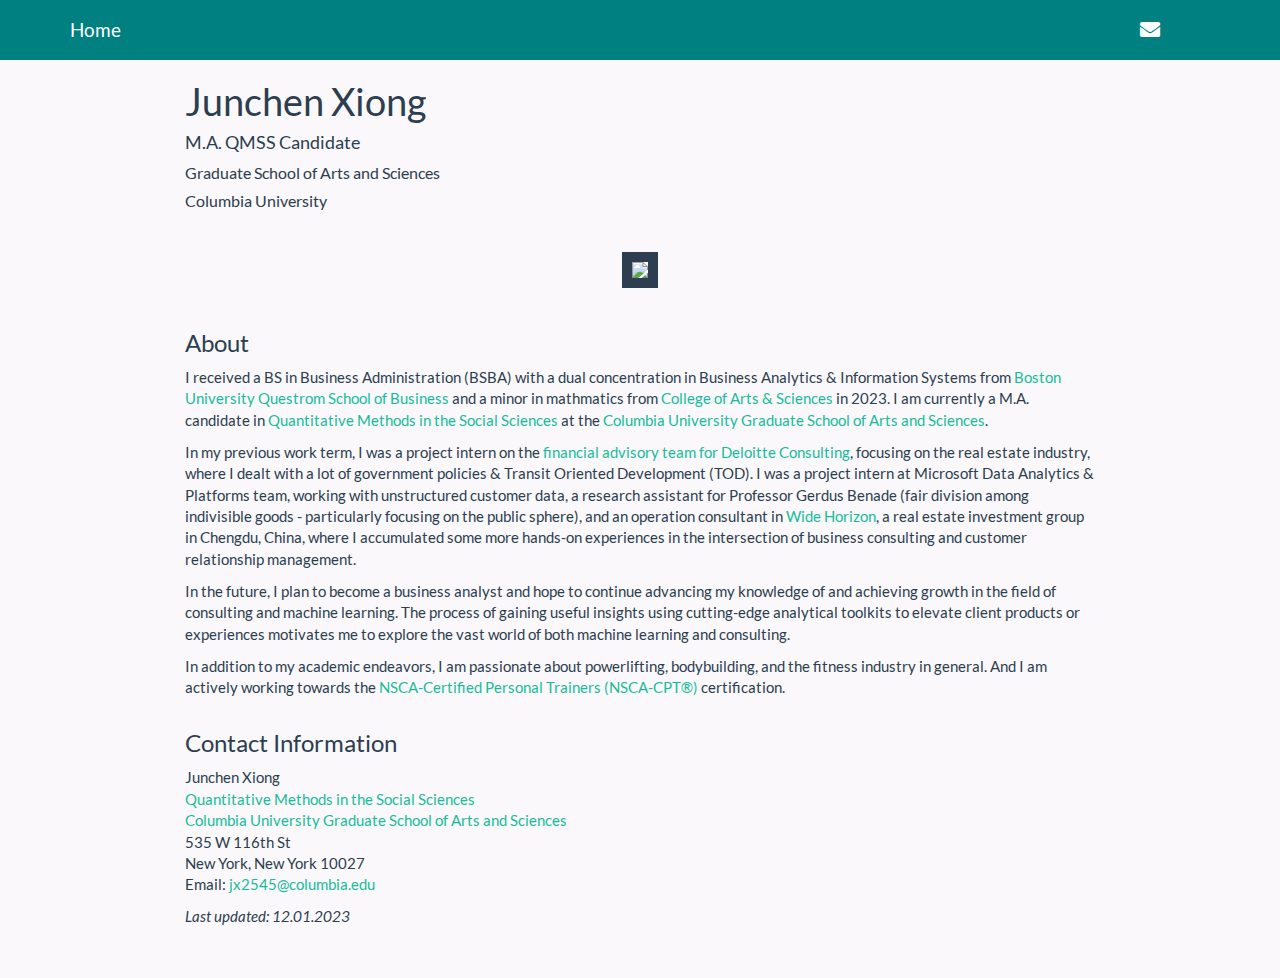
==== commit 0ddd68fe: "Dec.2 Content Update" ====
--- a/index.html
+++ b/index.html
@@ -391,7 +391,7 @@
 <p>In the future, I plan to become a business analyst and hope to continue advancing my knowledge of and achieving growth in the field of consulting and machine learning. 
   The process of gaining useful insights using cutting-edge analytical toolkits to elevate client products or experiences motivates me to explore the vast world of both machine learning and consulting.<!-- NO<sub>2</sub>. -->
   <br></p>
-<p>In addition to my academic endeavors, I am passionable about bodybuilding and fitness industry in general. 
+<p>In addition to my academic endeavors, I am passionate about powerlifting, bodybuilding, and the fitness industry in general. And I am actively working towards the <a href="https://www.nsca.com/certification/nsca-cpt/?gclid=Cj0KCQiAyKurBhD5ARIsALamXaEzl395qWTEMTDQoNl8rfB3mhBxXgz-eJL3OoXSVjT5uRRSg9geQoQaAgjMEALw_wcB"> NSCA-Certified Personal Trainers (NSCA-CPT®)</a> certification.
   <br><br>
 </p>
 </div>
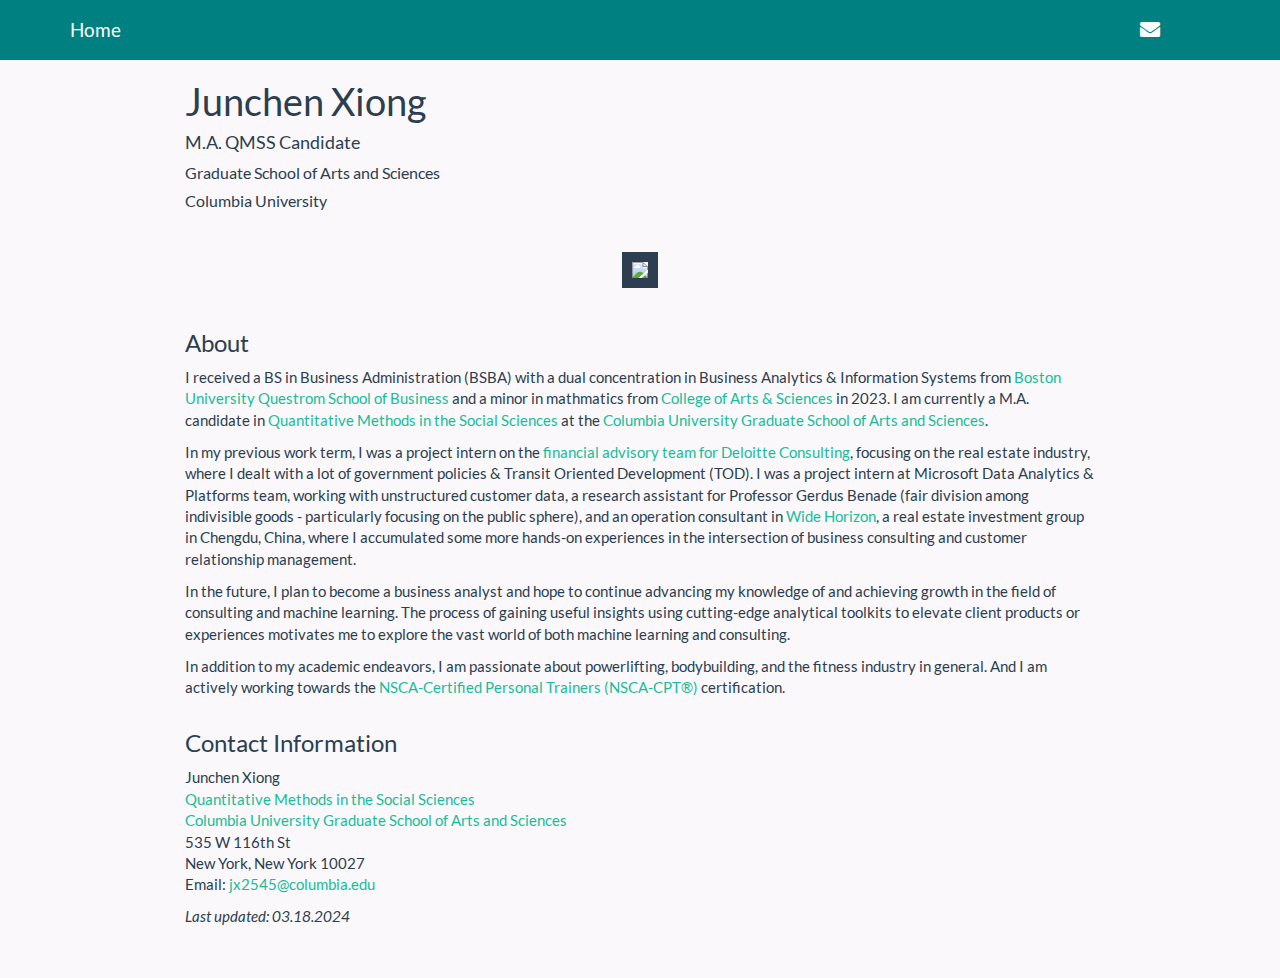
==== commit c0eae3b9: "Mar.18 Update" ====
--- a/index.html
+++ b/index.html
@@ -398,7 +398,7 @@
 <div id="contact-information" class="section level3">
 <h3>Contact Information</h3>
 <p>Junchen Xiong <br> <a href="https://www.qmss.columbia.edu/">Quantitative Methods in the Social Sciences</a><br> <a href="https://www.gsas.columbia.edu/">Columbia University Graduate School of Arts and Sciences</a><br> 535 W 116th St<br> New York, New York 10027<br> Email: <a href="mailto:%3Cjx2545@columbia.edu%3E">jx2545@columbia.edu</a><br></p>
-<p><em>Last updated: 12.01.2023</em></p>
+<p><em>Last updated: 03.18.2024</em></p>
 </div>
 
 
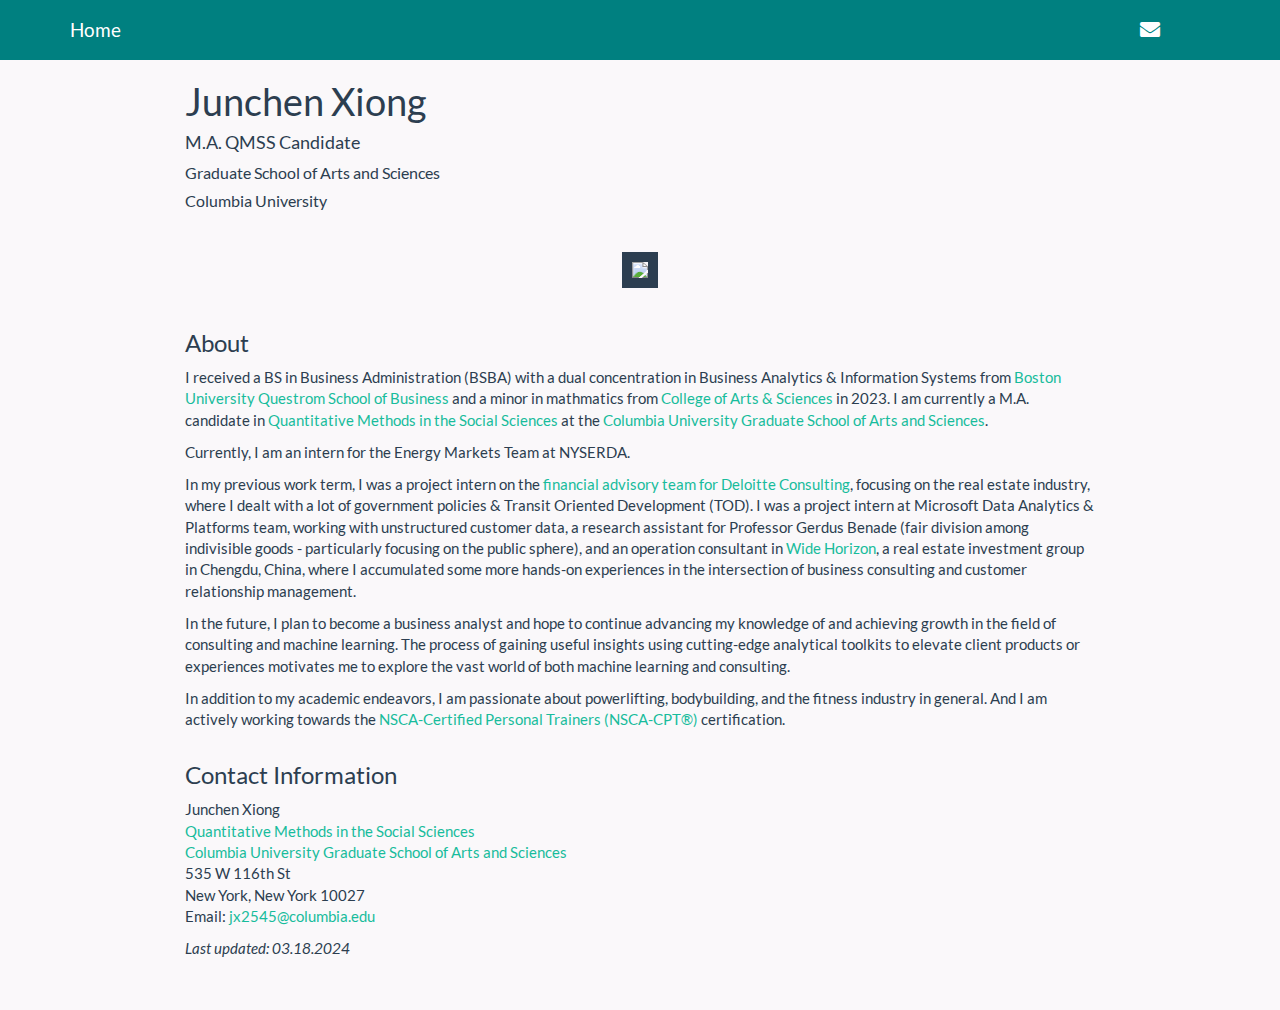
==== commit 386af9ad: "Mar.18 Update2" ====
--- a/index.html
+++ b/index.html
@@ -384,7 +384,8 @@
 <div id="about" class="section level3">
 <h3>About</h3>
 <p>I received a BS in Business Administration (BSBA) with a dual concentration in Business Analytics &amp; Information Systems from <a href="https://www.bu.edu/questrom/">Boston University Questrom School of Business</a> and a minor in mathmatics from <a href="https://www.bu.edu/cas/">College of Arts & Sciences</a> in 2023. I am currently a M.A. candidate in <a href="https://www.qmss.columbia.edu/">Quantitative Methods in the Social Sciences</a> at the <a href="https://www.gsas.columbia.edu/">Columbia University Graduate School of Arts and Sciences</a>. <br></p>
-
+<p> Currently, I am an intern for the Energy Markets Team at <a href="https://www.nyserda.ny.gov/"></a>NYSERDA.
+  <br></p>
 <p>In my previous work term, I was a project intern on the <a href="https://www2.deloitte.com/cn/en/services/finance.html">financial advisory team for Deloitte Consulting</a>, focusing on the real estate industry, where I dealt with a lot of government policies &amp; Transit Oriented Development (TOD).
   I was a project intern at Microsoft Data Analytics &amp; Platforms team, working with unstructured customer data, a research assistant for Professor Gerdus Benade (fair division among indivisible goods - particularly focusing on the public sphere), and an operation consultant in <a href="https://app.mokahr.com/apply/widehorizon/37079#/?anchorName=default_org_description&sourceToken="> Wide Horizon</a>, a real estate investment group in Chengdu, China, where I accumulated some more hands-on experiences in the intersection of business consulting and customer relationship management.
   <br></p>
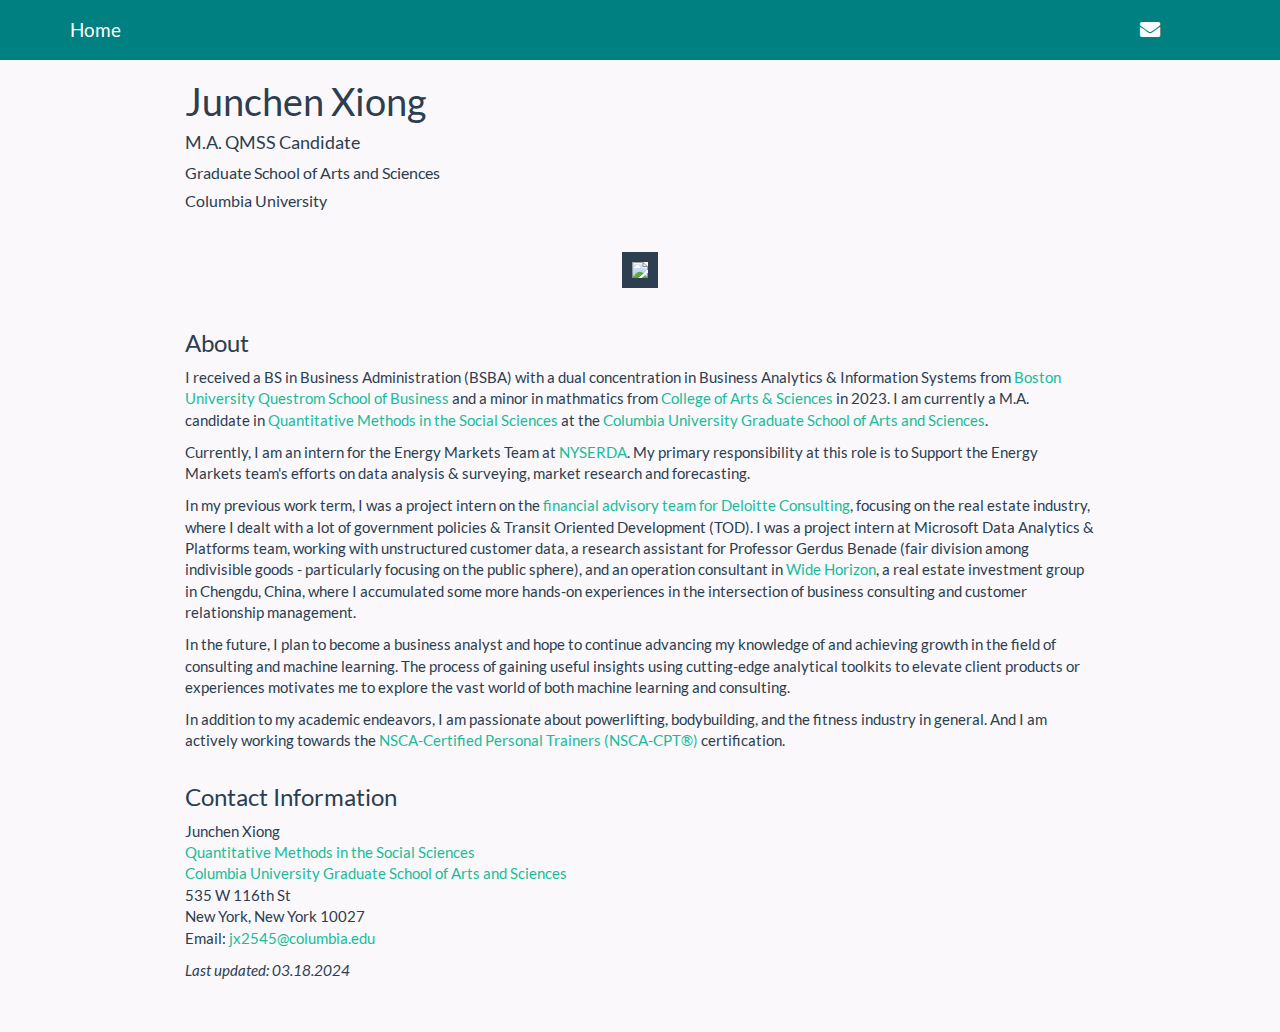
==== commit ba44253f: "March.18 Update trial 2" ====
--- a/index.html
+++ b/index.html
@@ -384,7 +384,7 @@
 <div id="about" class="section level3">
 <h3>About</h3>
 <p>I received a BS in Business Administration (BSBA) with a dual concentration in Business Analytics &amp; Information Systems from <a href="https://www.bu.edu/questrom/">Boston University Questrom School of Business</a> and a minor in mathmatics from <a href="https://www.bu.edu/cas/">College of Arts & Sciences</a> in 2023. I am currently a M.A. candidate in <a href="https://www.qmss.columbia.edu/">Quantitative Methods in the Social Sciences</a> at the <a href="https://www.gsas.columbia.edu/">Columbia University Graduate School of Arts and Sciences</a>. <br></p>
-<p> Currently, I am an intern for the Energy Markets Team at <a href="https://www.nyserda.ny.gov/"></a>NYSERDA.
+<p> Currently, I am an intern for the Energy Markets Team at <a href="https://www.nyserda.ny.gov/">NYSERDA</a>. My primary responsibility at this role is to Support the Energy Markets team's efforts on data analysis & surveying, market research and forecasting.
   <br></p>
 <p>In my previous work term, I was a project intern on the <a href="https://www2.deloitte.com/cn/en/services/finance.html">financial advisory team for Deloitte Consulting</a>, focusing on the real estate industry, where I dealt with a lot of government policies &amp; Transit Oriented Development (TOD).
   I was a project intern at Microsoft Data Analytics &amp; Platforms team, working with unstructured customer data, a research assistant for Professor Gerdus Benade (fair division among indivisible goods - particularly focusing on the public sphere), and an operation consultant in <a href="https://app.mokahr.com/apply/widehorizon/37079#/?anchorName=default_org_description&sourceToken="> Wide Horizon</a>, a real estate investment group in Chengdu, China, where I accumulated some more hands-on experiences in the intersection of business consulting and customer relationship management.
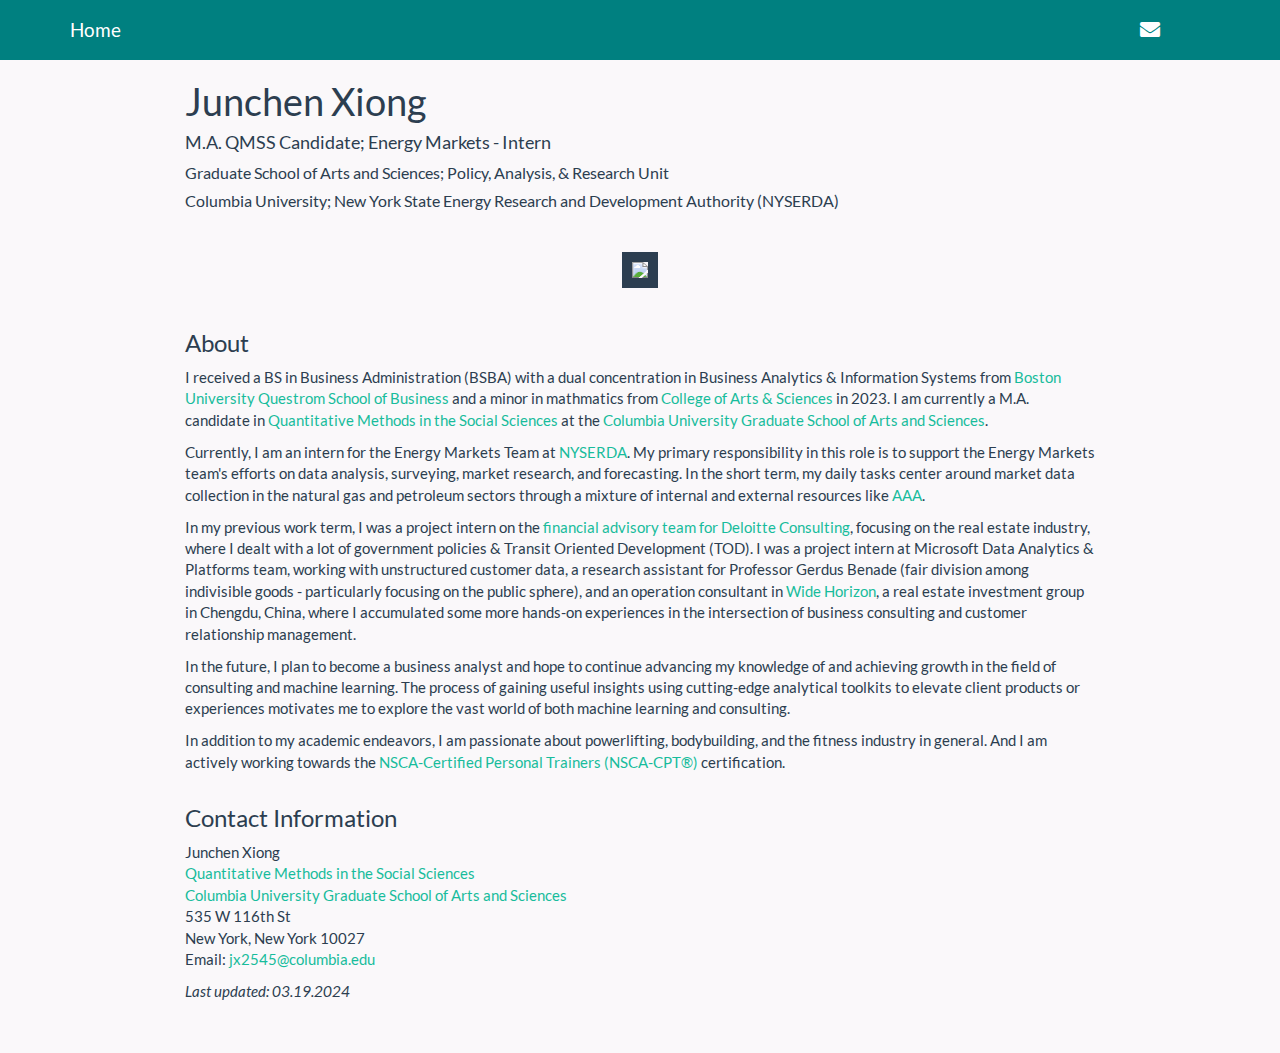
==== commit 9dcf9018: "March.19 Update" ====
--- a/index.html
+++ b/index.html
@@ -367,14 +367,15 @@
 
 
 <div id="MA-candidate" class="section level4">
-<h4>M.A. QMSS Candidate</h4>
-<div id="environmental-medicine-and-public-health" class="section level5">
-<h5>Graduate School of Arts and Sciences</h5>
-</div>
-<div id="icahn-school-of-medicine-at-mount-sinai" class="section level5">
-<h5>Columbia University</h5>
+<h4>M.A. QMSS Candidate; Energy Markets - Intern</h4>
+<div id="Graduate School of Arts and Sciences" class="section level5">
+<h5>Graduate School of Arts and Sciences; Policy, Analysis, & Research Unit</h5>
+</div>
+<div id="Columbia University" class="section level5">
+<h5>Columbia University; New York State Energy Research and Development Authority (NYSERDA)</h5>
 <p><br></p>
 <div style="text-align: center;">
+
 
 <p><img src="images/profile_photo3.jpg" style="width:60%; border:10px solid;"/></p>
 </p>
@@ -384,7 +385,7 @@
 <div id="about" class="section level3">
 <h3>About</h3>
 <p>I received a BS in Business Administration (BSBA) with a dual concentration in Business Analytics &amp; Information Systems from <a href="https://www.bu.edu/questrom/">Boston University Questrom School of Business</a> and a minor in mathmatics from <a href="https://www.bu.edu/cas/">College of Arts & Sciences</a> in 2023. I am currently a M.A. candidate in <a href="https://www.qmss.columbia.edu/">Quantitative Methods in the Social Sciences</a> at the <a href="https://www.gsas.columbia.edu/">Columbia University Graduate School of Arts and Sciences</a>. <br></p>
-<p> Currently, I am an intern for the Energy Markets Team at <a href="https://www.nyserda.ny.gov/">NYSERDA</a>. My primary responsibility at this role is to Support the Energy Markets team's efforts on data analysis & surveying, market research and forecasting.
+<p> Currently, I am an intern for the Energy Markets Team at <a href="https://www.nyserda.ny.gov/">NYSERDA</a>. My primary responsibility in this role is to support the Energy Markets team's efforts on data analysis, surveying, market research, and forecasting. In the short term, my daily tasks center around market data collection in the natural gas and petroleum sectors through a mixture of internal and external resources like <a href="https://gasprices.aaa.com/">AAA</a>.
   <br></p>
 <p>In my previous work term, I was a project intern on the <a href="https://www2.deloitte.com/cn/en/services/finance.html">financial advisory team for Deloitte Consulting</a>, focusing on the real estate industry, where I dealt with a lot of government policies &amp; Transit Oriented Development (TOD).
   I was a project intern at Microsoft Data Analytics &amp; Platforms team, working with unstructured customer data, a research assistant for Professor Gerdus Benade (fair division among indivisible goods - particularly focusing on the public sphere), and an operation consultant in <a href="https://app.mokahr.com/apply/widehorizon/37079#/?anchorName=default_org_description&sourceToken="> Wide Horizon</a>, a real estate investment group in Chengdu, China, where I accumulated some more hands-on experiences in the intersection of business consulting and customer relationship management.
@@ -399,7 +400,7 @@
 <div id="contact-information" class="section level3">
 <h3>Contact Information</h3>
 <p>Junchen Xiong <br> <a href="https://www.qmss.columbia.edu/">Quantitative Methods in the Social Sciences</a><br> <a href="https://www.gsas.columbia.edu/">Columbia University Graduate School of Arts and Sciences</a><br> 535 W 116th St<br> New York, New York 10027<br> Email: <a href="mailto:%3Cjx2545@columbia.edu%3E">jx2545@columbia.edu</a><br></p>
-<p><em>Last updated: 03.18.2024</em></p>
+<p><em>Last updated: 03.19.2024</em></p>
 </div>
 
 
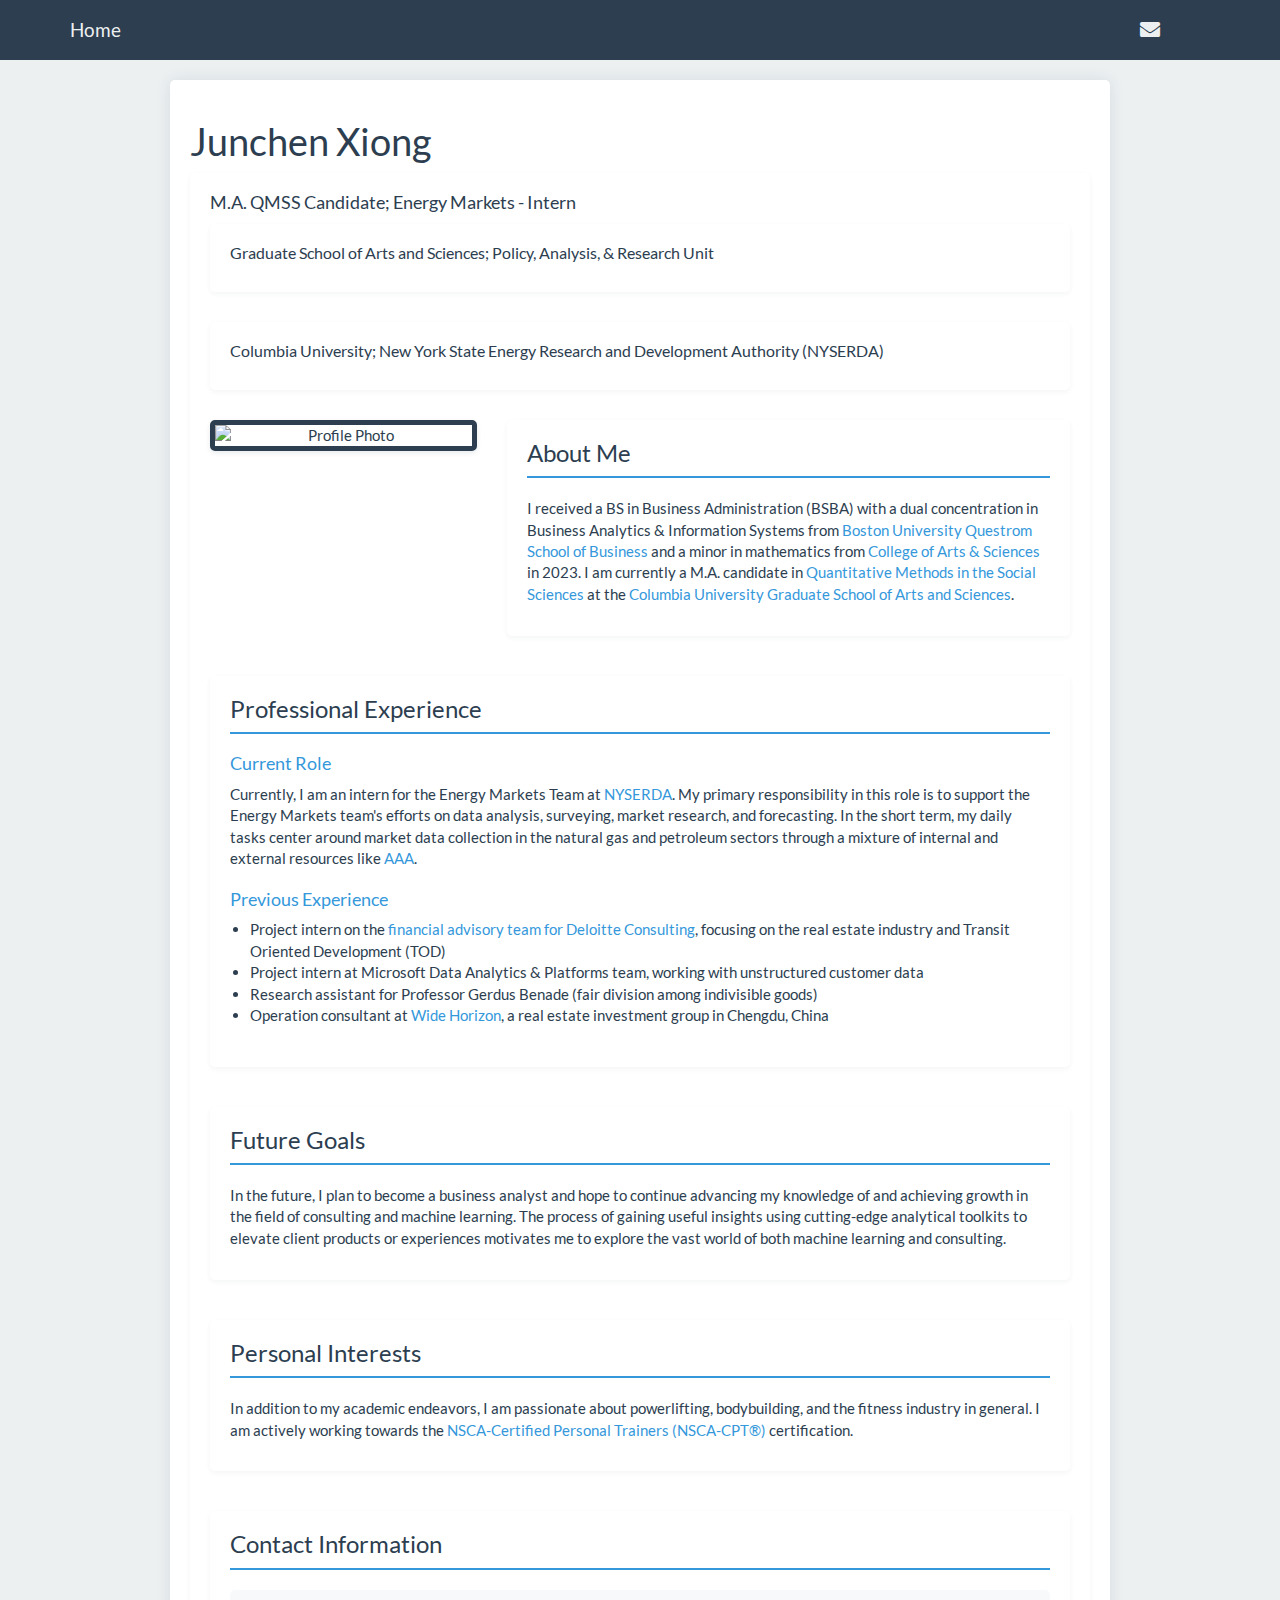
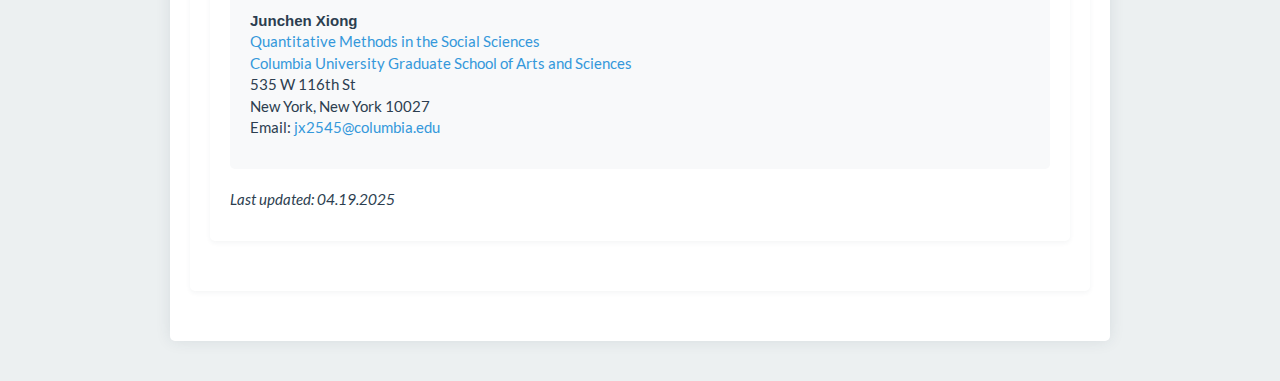
==== commit 64b3631a: "Update resume link and add new resume file" ====
--- a/index.html
+++ b/index.html
@@ -32,12 +32,10 @@
 <script src="site_libs/navigation-1.1/tabsets.js"></script>
 <link href="site_libs/highlightjs-9.12.0/default.css" rel="stylesheet" />
 <script src="site_libs/highlightjs-9.12.0/highlight.js"></script>
-<link href="site_libs/font-awesome-5.1.0/css/all.css" rel="stylesheet" />
-<link href="site_libs/font-awesome-5.1.0/css/v4-shims.css" rel="stylesheet" />
-<link rel="stylesheet" href="https://use.fontawesome.com/releases/v5.0.8/css/all.css" />
-<script defer src="https://use.fontawesome.com/releases/v5.0.7/js/all.js"></script>
-<script defer src="https://use.fontawesome.com/releases/v5.0.7/js/v4-shims.js"></script>
-
+
+<!-- Replace local Font Awesome with CDN -->
+<link rel="stylesheet" href="https://cdnjs.cloudflare.com/ajax/libs/font-awesome/5.15.4/css/all.min.css">
+<link rel="stylesheet" href="https://cdnjs.cloudflare.com/ajax/libs/font-awesome/5.15.4/css/v4-shims.min.css">
 
 <link rel="stylesheet" href="https://cdn.jsdelivr.net/gh/jpswalsh/academicons/css/academicons.min.css">
 
@@ -58,6 +56,66 @@
     background-color: white;
   }
 </style>
+
+<!-- Professional Blue Color Scheme -->
+<style type="text/css">
+  /* Navbar styling */
+  .navbar-default {
+    background-color: #2c3e50;  /* Dark blue */
+    border-color: #2c3e50;
+  }
+  
+  .navbar-default .navbar-brand,
+  .navbar-default .navbar-nav > li > a {
+    color: #ecf0f1;  /* Light gray */
+  }
+  
+  .navbar-default .navbar-nav > li > a:hover {
+    color: #3498db;  /* Light blue */
+  }
+  
+  /* Body and container styling */
+  body {
+    background-color: #ecf0f1;  /* Light gray background */
+  }
+  
+  .main-container {
+    background-color: #ffffff;  /* White container */
+    box-shadow: 0 0 15px rgba(44, 62, 80, 0.1);
+    border-radius: 5px;
+    margin-top: 20px;
+    padding: 20px;
+  }
+  
+  /* Text styling */
+  h1, h2, h3, h4, h5, h6 {
+    color: #2c3e50;  /* Dark blue headings */
+  }
+  
+  a {
+    color: #3498db;  /* Light blue links */
+  }
+  
+  a:hover {
+    color: #2980b9;  /* Darker blue on hover */
+  }
+  
+  /* Section styling */
+  .section {
+    margin-bottom: 30px;
+    padding: 20px;
+    background-color: #ffffff;
+    border-radius: 5px;
+    box-shadow: 0 2px 5px rgba(44, 62, 80, 0.05);
+  }
+  
+  /* Profile photo styling */
+  img {
+    border: 5px solid #2c3e50;
+    border-radius: 5px;
+  }
+</style>
+
 <script type="text/javascript">
 if (window.hljs) {
   hljs.configure({languages: []});
@@ -319,11 +377,10 @@
       </ul>
       <ul class="nav navbar-nav navbar-right">
         <li>
-  <a href="Resume_Junchen_Xiong.pdf">
-    <span class="ai ai-cv ai-lg"></span>
-     
-  </a>
-</li>
+          <a href="Resume_JCX.pdf">
+            <span class="ai ai-cv ai-lg"></span>
+          </a>
+        </li>
 
 <li>
   <a href="https://twitter.com/JCX000809/">
@@ -373,40 +430,110 @@
 </div>
 <div id="Columbia University" class="section level5">
 <h5>Columbia University; New York State Energy Research and Development Authority (NYSERDA)</h5>
-<p><br></p>
-<div style="text-align: center;">
-
-
-<p><img src="images/profile_photo3.jpg" style="width:60%; border:10px solid;"/></p>
-</p>
-<p><br></p>
-</div>
-</div>
-<div id="about" class="section level3">
-<h3>About</h3>
-<p>I received a BS in Business Administration (BSBA) with a dual concentration in Business Analytics &amp; Information Systems from <a href="https://www.bu.edu/questrom/">Boston University Questrom School of Business</a> and a minor in mathmatics from <a href="https://www.bu.edu/cas/">College of Arts & Sciences</a> in 2023. I am currently a M.A. candidate in <a href="https://www.qmss.columbia.edu/">Quantitative Methods in the Social Sciences</a> at the <a href="https://www.gsas.columbia.edu/">Columbia University Graduate School of Arts and Sciences</a>. <br></p>
-<p> Currently, I am an intern for the Energy Markets Team at <a href="https://www.nyserda.ny.gov/">NYSERDA</a>. My primary responsibility in this role is to support the Energy Markets team's efforts on data analysis, surveying, market research, and forecasting. In the short term, my daily tasks center around market data collection in the natural gas and petroleum sectors through a mixture of internal and external resources like <a href="https://gasprices.aaa.com/">AAA</a>.
-  <br></p>
-<p>In my previous work term, I was a project intern on the <a href="https://www2.deloitte.com/cn/en/services/finance.html">financial advisory team for Deloitte Consulting</a>, focusing on the real estate industry, where I dealt with a lot of government policies &amp; Transit Oriented Development (TOD).
-  I was a project intern at Microsoft Data Analytics &amp; Platforms team, working with unstructured customer data, a research assistant for Professor Gerdus Benade (fair division among indivisible goods - particularly focusing on the public sphere), and an operation consultant in <a href="https://app.mokahr.com/apply/widehorizon/37079#/?anchorName=default_org_description&sourceToken="> Wide Horizon</a>, a real estate investment group in Chengdu, China, where I accumulated some more hands-on experiences in the intersection of business consulting and customer relationship management.
-  <br></p>
-<p>In the future, I plan to become a business analyst and hope to continue advancing my knowledge of and achieving growth in the field of consulting and machine learning. 
-  The process of gaining useful insights using cutting-edge analytical toolkits to elevate client products or experiences motivates me to explore the vast world of both machine learning and consulting.<!-- NO<sub>2</sub>. -->
-  <br></p>
-<p>In addition to my academic endeavors, I am passionate about powerlifting, bodybuilding, and the fitness industry in general. And I am actively working towards the <a href="https://www.nsca.com/certification/nsca-cpt/?gclid=Cj0KCQiAyKurBhD5ARIsALamXaEzl395qWTEMTDQoNl8rfB3mhBxXgz-eJL3OoXSVjT5uRRSg9geQoQaAgjMEALw_wcB"> NSCA-Certified Personal Trainers (NSCA-CPT®)</a> certification.
-  <br><br>
-</p>
-</div>
+</div>
+
+<div class="row">
+  <div class="col-md-4">
+    <div class="profile-section">
+      <img src="images/profile_photo3.jpg" class="img-responsive" alt="Profile Photo"/>
+    </div>
+  </div>
+  <div class="col-md-8">
+    <div class="about-section">
+      <h3>About Me</h3>
+      <p>I received a BS in Business Administration (BSBA) with a dual concentration in Business Analytics & Information Systems from <a href="https://www.bu.edu/questrom/">Boston University Questrom School of Business</a> and a minor in mathematics from <a href="https://www.bu.edu/cas/">College of Arts & Sciences</a> in 2023. I am currently a M.A. candidate in <a href="https://www.qmss.columbia.edu/">Quantitative Methods in the Social Sciences</a> at the <a href="https://www.gsas.columbia.edu/">Columbia University Graduate School of Arts and Sciences</a>.</p>
+    </div>
+  </div>
+</div>
+
+<div class="experience-section">
+  <h3>Professional Experience</h3>
+  <div class="experience-item">
+    <h4>Current Role</h4>
+    <p>Currently, I am an intern for the Energy Markets Team at <a href="https://www.nyserda.ny.gov/">NYSERDA</a>. My primary responsibility in this role is to support the Energy Markets team's efforts on data analysis, surveying, market research, and forecasting. In the short term, my daily tasks center around market data collection in the natural gas and petroleum sectors through a mixture of internal and external resources like <a href="https://gasprices.aaa.com/">AAA</a>.</p>
+  </div>
+  
+  <div class="experience-item">
+    <h4>Previous Experience</h4>
+    <ul>
+      <li>Project intern on the <a href="https://www2.deloitte.com/cn/en/services/finance.html">financial advisory team for Deloitte Consulting</a>, focusing on the real estate industry and Transit Oriented Development (TOD)</li>
+      <li>Project intern at Microsoft Data Analytics & Platforms team, working with unstructured customer data</li>
+      <li>Research assistant for Professor Gerdus Benade (fair division among indivisible goods)</li>
+      <li>Operation consultant at <a href="https://app.mokahr.com/apply/widehorizon/37079#/?anchorName=default_org_description&sourceToken=">Wide Horizon</a>, a real estate investment group in Chengdu, China</li>
+    </ul>
+  </div>
+</div>
+
+<div class="future-section">
+  <h3>Future Goals</h3>
+  <p>In the future, I plan to become a business analyst and hope to continue advancing my knowledge of and achieving growth in the field of consulting and machine learning. The process of gaining useful insights using cutting-edge analytical toolkits to elevate client products or experiences motivates me to explore the vast world of both machine learning and consulting.</p>
+</div>
+
+<div class="interests-section">
+  <h3>Personal Interests</h3>
+  <p>In addition to my academic endeavors, I am passionate about powerlifting, bodybuilding, and the fitness industry in general. I am actively working towards the <a href="https://www.nsca.com/certification/nsca-cpt/?gclid=Cj0KCQiAyKurBhD5ARIsALamXaEzl395qWTEMTDQoNl8rfB3mhBxXgz-eJL3OoXSVjT5uRRSg9geQoQaAgjMEALw_wcB">NSCA-Certified Personal Trainers (NSCA-CPT®)</a> certification.</p>
+</div>
+
 <div id="contact-information" class="section level3">
-<h3>Contact Information</h3>
-<p>Junchen Xiong <br> <a href="https://www.qmss.columbia.edu/">Quantitative Methods in the Social Sciences</a><br> <a href="https://www.gsas.columbia.edu/">Columbia University Graduate School of Arts and Sciences</a><br> 535 W 116th St<br> New York, New York 10027<br> Email: <a href="mailto:%3Cjx2545@columbia.edu%3E">jx2545@columbia.edu</a><br></p>
-<p><em>Last updated: 03.19.2024</em></p>
-</div>
-
-
-
-
-</div>
+  <h3>Contact Information</h3>
+  <div class="contact-details">
+    <p><strong>Junchen Xiong</strong><br>
+    <a href="https://www.qmss.columbia.edu/">Quantitative Methods in the Social Sciences</a><br>
+    <a href="https://www.gsas.columbia.edu/">Columbia University Graduate School of Arts and Sciences</a><br>
+    535 W 116th St<br>
+    New York, New York 10027<br>
+    Email: <a href="mailto:jx2545@columbia.edu">jx2545@columbia.edu</a></p>
+  </div>
+  <p><em>Last updated: 04.19.2025</em></p>
+</div>
+
+<style>
+  .profile-section {
+    text-align: center;
+    margin-bottom: 30px;
+  }
+  
+  .profile-section img {
+    max-width: 100%;
+    border-radius: 5px;
+    box-shadow: 0 2px 5px rgba(44, 62, 80, 0.1);
+  }
+  
+  .about-section, .experience-section, .future-section, .interests-section {
+    margin-bottom: 40px;
+    padding: 20px;
+    background-color: #ffffff;
+    border-radius: 5px;
+    box-shadow: 0 2px 5px rgba(44, 62, 80, 0.05);
+  }
+  
+  .experience-item {
+    margin-bottom: 20px;
+  }
+  
+  .experience-item h4 {
+    color: #3498db;
+    margin-bottom: 10px;
+  }
+  
+  .experience-item ul {
+    padding-left: 20px;
+  }
+  
+  .contact-details {
+    background-color: #f8f9fa;
+    padding: 20px;
+    border-radius: 5px;
+    margin-bottom: 20px;
+  }
+  
+  h3 {
+    color: #2c3e50;
+    border-bottom: 2px solid #3498db;
+    padding-bottom: 10px;
+    margin-bottom: 20px;
+  }
+</style>
 
 <script>
 
